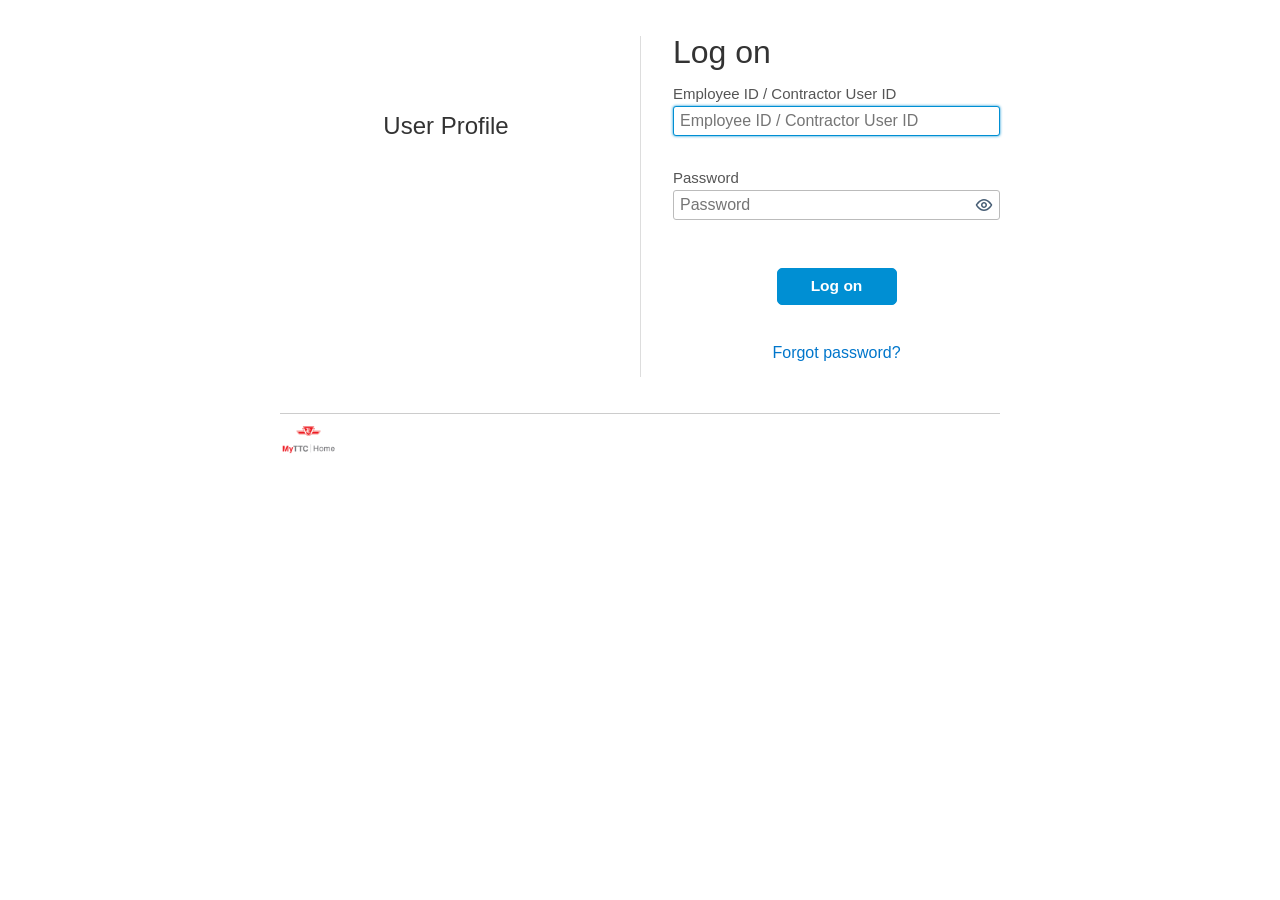
==== index.html @ d9008200 "aa" ====
﻿
<!DOCTYPE html><html dir='ltr' lang='en'><head><meta charset='utf-8'><meta content='IE=edge' http-equiv='X-UA-Compatible'><meta content='width=device-width, initial-scale=1.0' name='viewport'><meta content='universalui' name='uitype'><meta content='noindex, nofollow' name='robots'><meta content='noindex, nofollow' name='AdsBot-Google'><title>User Profile: Log on</title><link rel="stylesheet" media="all" href="../../universalui/assets/ids-fc2dae44d4617819d75f2a433ae989e8865cce116f675b906a274d168416832f.css"><link rel="stylesheet" media="all" href="../../ui/public/cached/Custom_CSS_UserProfile/v/1/RESOURCE_STYLESHEET"><meta name="csrf-param" content="authenticity_token"><meta name="csrf-token" content="bfvE3+xgl61llHo2yr21s0RnyiOtagvSICUBzJhQ1wO3RX/9CwMv1zYA0Zf5GpxIPmMFnfOiZw6C6H1ADD9OeA=="><!-- third party cookies check --><!-- same origin protection check --></head><body data-brandingtype='custom_css' data-page='ids-login/logon' data-pagetype='Login' data-spid='624d867787bde6408e4c9180' data-spname='sp.accounts.sap.com' style='display:none'><main class='ids-main'><div class='ids-main__content'><div aria-labelledby='ids-heading-1' class='ids-container' role='dialog'><form id="logOnForm" autocomplete="off" role="form" class="ids-form ids-form--login" action="/saml2/idp/sso" accept-charset="UTF-8" method="post"><input name="utf8" type="hidden" value="&#x2713;"><input type="hidden" name="authenticity_token" value="k6yPcmlraX1BjN3x4e3ewoQAUojN4v1LK55z13cl7bVJEjRQjgjRBxIYdlDSSvc5/gSdNpMqkZeJUw9b40p0zg=="><div class='ids-login-container'><div class='ids-login-sp'><div class='ids-login-sp__sp-name'><h1 class='ids-heading-2' id='test-service-provider-name'>User Profile</h1></div></div><div class='ids-login-login ids-login-login--border'><div class='ids-login-widget'><h1 class='ids-heading-1 ids-heading-1--login' id='ids-heading-1'>Log on</h1><div class='js-global-flashes-area' id='globalMessages'></div><fieldset class='ids-fieldset fn-fieldset ids-fieldset--login'><input type="hidden" id="hidden-xsrfProtection-field" name="xsrfProtection" value="di7vv73vv70q77+9bCUZJO+/vUVjdu+/vSTvv73vv73vv702dmIeOO+/ve+/ve+/vRZ+B++/ve+/vToxNjkxMDE2Nzc5MjM0"><input type="hidden" name="method" value="GET"><input type="hidden" name="idpSSOEndpoint" value="https://aptqwygnl.accounts.ondemand.com/saml2/idp/sso"><input type="hidden" name="sp" value="sp.accounts.sap.com"><input type="hidden" name="RelayState" value="https://aptqwygnl.accounts.ondemand.com/ui/protected/profilemanagement"><input id='targetUrl' name='targetUrl' type='hidden' value=''><input id='sourceUrl' name='sourceUrl' type='hidden' value=''><input id='org' name='org' type='hidden' value=''><input id='spId' name='spId' type='hidden' value='624d867787bde6408e4c9180'><input id='spName' name='spName' type='hidden' value='sp.accounts.sap.com'><input id='mobileSSOToken' name='mobileSSOToken' type='hidden' value=''><input id='tfaToken' name='tfaToken' type='hidden' value=''><input id='css' name='css' type='hidden' value='Custom_CSS_UserProfile'><input id='passwordlessAuthnSelected' name='passwordlessAuthnSelected' type='hidden' value=''><div class='fd-form-item ids-input-group ids-input-group--text ids-input-group--login ids-input-group--user' id='j_username-group'>  <div class='ids-label-container'>    <span class='ids-label-wrap'>      <label class='fn-label ids-label' for='j_username' id='j_username-label'>        Employee ID / Contractor User ID      </label>    </span>  </div>  <div class='ids-control-container fd-form-input-message-group fd-popover fd-popover--input-message-group'>    <div class='fd-popover__control'>      <div class='fd-input-group'>        <div class='fn-input'>          <input autocomplete='off' class='fn-input__text-field ids-input ids-input--text ids-input--clear js-has-input-clear js-login-toggle-active-input-user' id='j_username' name='j_username' placeholder='Employee ID / Contractor User ID' type='text' value=''>          <div class='fn-input__border'></div>        </div>      </div>    </div>    <a class='ids-input-clear js-input-clear' href='#' tabindex='-1'></a>  </div></div><div class='fd-form-item ids-input-group ids-input-group--text ids-input-group--reveal ids-input-group--login ids-input-group--password' id='j_password-group'>  <div class='ids-label-container'>    <span class='ids-label-wrap'>      <label class='fn-label ids-label' for='j_password' id='j_password-label'>        Password      </label>    </span>  </div>  <div class='ids-control-container fd-form-input-message-group fd-popover fd-popover--input-message-group ids-control-container--reveal is-hide'>    <div class='fd-popover__control'>      <div class='fd-input-group'>        <div class='fn-input js-input-reveal-hide'>          <input aria-label='Password' autocomplete='off' class='fn-input__text-field ids-input ids-input--text ids-input--reveal js-login-toggle-active-input-password' id='j_password' maxlength='255' name='j_password' placeholder='Password' spellcheck='false' type='password'>          <div class='fn-input__border'></div>        </div>      </div>    </div>    <a class='ids-input-reveal js-input-reveal' data-tooltip-hide='Hide Field' data-tooltip-show='Show Field' href='' tabindex='-1' title='Show Field'></a>    <a class='ids-input-clear js-input-clear' href='#' tabindex='-1'></a>  </div></div></fieldset><div class='fd-form-item fd-margin-bottom--none ids-input-group ids-input-group--checkbox ids-utils-centered' id='rememberme-group' style='display:none;'>  <div class='ids-control-container fd-form-input-message-group fd-popover fd-popover--input-message-group'>    <ul class='fd-popover__control ids-input-group__items' role='group'>      <li class='ids-input-group__item'>        <label class='fn-checkbox fd-margin-bottom--none ids-checkbox-container--option'>          <input class='fn-checkbox__input' id='rememberme' name='rememberme' type='checkbox'>          <span class='fn-checkbox__checkmark'></span>          <span class='fn-checkbox__label ids-label-container--option'>            <span class='ids-label-wrap'>              <span class='ids-label' for='rememberme' id='rememberme-label'>                Remember me              </span>            </span>          </span>        </label>      </li>    </ul>  </div></div><div class='ids-button-group ids-button-group--centered ids-button-group--login'><button class='ids-button fn-button ids-button--primary fn-button--emphasized ids-button--login js-button-login' form='logOnForm' id='logOnFormSubmit' role='button' type='submit'><div class='fn-button__text'>Log on</div></button></div><ul class='ids-login-section'><li class='ids-login__forgotpassword'><a alt='Forgot password?' href='/ui/createForgottenPasswordMail?spId=624d867787bde6408e4c9180' id='forgotPasswordLink' title='Forgot password?'>Forgot password?</a></li></ul></div></div></div></form></div></div></main><footer class='ids-footer'><div class='ids-footer__inner'><ul class='ids-footer__links'></ul><div class='ids-footer__logo-container'><div class='ids-footer__logo'><img style="height:38px; width:auto" src="../../ui/public/cached/tenant/v/2/tenant_logo"></div></div></div></footer><script src="../../universalui/assets/application-7d4853c26492fba7f72bbe4378978d93aef4eab7b2fd2a817db4ea2814c211f9.js"></script><script nonce='fuRHEVbvBH+H0nJsEJ6dx7qmRhaPh5oNDcHO6hdnKD4='>$(document).ready(function() {    localStorage.removeItem('loginRequestParams');    var buttons = "#forgotPasswordLink, #forgotPasswordLinkMobile, #registerLink, #registerLinkMobile";    var addParamToButtons = function(paramName, paramValue) {        $(buttons).each( function() {            var link = $(this);            var url = link.attr("href");            var paramString;            if (url && url.indexOf('?') >= 0) {                paramString = "&";            } else {                paramString = "?";            }            paramString += paramName + "=" + encodeURIComponent(paramValue);            link.attr("href", url + paramString);        });    };    if ($.ids) {            var targetUrl = $("#targetUrl").attr("value");            if ($.ids.overlay.getDestinationURI()) {                targetUrl = $.ids.overlay.getDestinationURI();            }            $("#targetUrl").attr("value", $.ids.overlay.getDestinationURI());        targetUrl = decodeURIComponent(targetUrl);        addParamToButtons("targetUrl", targetUrl);        var sourceUrl = $.ids.overlay.getParentURI();        $("#sourceUrl").attr("value", sourceUrl);        addParamToButtons("sourceUrl", sourceUrl);    } else {    }    var changeLink = $("#changeUserNameLink");    changeLink.click(function() {        $("#j_username").attr("disabled", "disabled");        $("#j_password").attr("disabled", "disabled");        $("#logOnForm").submit();    });    var loginRequestParams = {};    $('#logOnForm input[type="hidden"][value!=""]').each(function(index,input) {        loginRequestParams[input.name] = input.value;    });        var ssoType = "saml2";        loginRequestParams["ssoType"] = ssoType;    localStorage.setItem('loginRequestParams', JSON.stringify(loginRequestParams));});</script><script nonce='fuRHEVbvBH+H0nJsEJ6dx7qmRhaPh5oNDcHO6hdnKD4='>$.ids.overlay.isClickjackingProtectEnabled = true;</script><script nonce='fuRHEVbvBH+H0nJsEJ6dx7qmRhaPh5oNDcHO6hdnKD4='>$(document).ready(function() {  if (document.getElementById("secondFactorForm") || document.getElementById("verifyPhoneForm")) {    var isVerifyPhoneView = document.getElementById("smsCode");    if (isVerifyPhoneView) {      $("#smsCode").focus();    }    else {      $("#j_otpcode").focus();    }  } else {      var element = $('form :input:visible:not([readonly]):not([disabled]):not(.fn-button--layout):first');      if (element && element.attr("id") !== "newPasswordInput") {        element.focus();      }  }})</script></body></html>
---- universalui/assets/ids-fc2dae44d4617819d75f2a433ae989e8865cce116f675b906a274d168416832f.css ----
html,body,div,span,applet,object,iframe,h1,h2,h3,h4,h5,h6,p,blockquote,pre,a,abbr,acronym,address,big,cite,code,del,dfn,em,img,ins,kbd,q,s,samp,small,strike,strong,sub,sup,tt,var,b,u,i,center,dl,dt,dd,ol,ul,li,fieldset,form,label,legend,table,caption,tbody,tfoot,thead,tr,th,td,article,aside,canvas,details,embed,figure,figcaption,footer,header,hgroup,menu,nav,output,ruby,section,summary,time,mark,audio,video{margin:0;padding:0;border:none;font:inherit;vertical-align:baseline}ol,ul{list-style:none}table{border-collapse:collapse;border-spacing:0}caption,th,td{text-align:left;font-weight:normal;vertical-align:middle}q,blockquote{quotes:none}q:before,q:after,blockquote:before,blockquote:after{content:"";content:none}a{text-decoration:none}a img{border:none}article,aside,details,figcaption,figure,footer,header,hgroup,menu,nav,section,summary{display:block}button{margin:0}@-webkit-keyframes spinner-animation{0%{-webkit-transform:rotate(0deg)}100%{-webkit-transform:rotate(360deg)}}@-moz-keyframes spinner-animation{0%{-moz-transform:rotate(0deg)}100%{-moz-transform:rotate(360deg)}}@-ms-keyframes spinner-animation{0%{-ms-transform:rotate(0deg)}100%{-ms-transform:rotate(360deg)}}@-o-keyframes spinner-animation{0%{-o-transform:rotate(0deg)}100%{-o-transform:rotate(100deg)}}@keyframes spinner-animation{0%{transform:rotate(0deg)}100%{transform:rotate(360deg)}}html{background-color:#fff;font-family:"Helvetica Neue", Arial, sans-serif;-webkit-font-smoothing:antialiased;color:#333;font-size:100%;line-height:1.5;-webkit-text-size-adjust:100%;-moz-text-size-adjust:100%;-ms-text-size-adjust:100%}a{text-decoration:none;color:#0076cb;cursor:pointer}a:hover{text-decoration:underline}a:active{color:#003283}a:visited{color:#0076cb}a:focus{color:#0076cb}strong{font-weight:bold}em{font-style:italic}p{max-width:720px;max-width:45rem;margin-bottom:16px;margin-bottom:1rem}textarea,input[type="text"],input[type="password"],input[type="email"],input[type="tel"]{-moz-border-radius:3px;-webkit-border-radius:3px;border-radius:3px;-moz-box-sizing:border-box;-webkit-box-sizing:border-box;box-sizing:border-box;font-size:16px;font-size:1rem;padding:5px 6px;padding:0.3125rem 0.375rem;min-width:182px;min-width:11.375rem;-webkit-appearance:none;font-family:"Helvetica Neue", Arial, sans-serif;margin:0;outline:none;border:1px solid #bbb;color:#333}textarea:focus,input[type="text"]:focus,input[type="password"]:focus,input[type="email"]:focus,input[type="tel"]:focus{-moz-transition:box-shadow 0.3s ease-out;-o-transition:box-shadow 0.3s ease-out;-webkit-transition:box-shadow 0.3s ease-out;transition:box-shadow 0.3s ease-out;-moz-box-shadow:0px 0px 3px #008fd3;-webkit-box-shadow:0px 0px 3px #008fd3;box-shadow:0px 0px 3px #008fd3;border:1px solid #008fd3;background-color:#fff}textarea.disabled,textarea[disabled],textarea[disabled="disabled"] textarea.readonly,textarea[readonly],textarea[readonly="readonly"],textarea.readonly:focus,textarea[readonly]:focus,textarea[readonly="readonly"]:focus,textarea.readonly:active,textarea[readonly]:active,textarea[readonly="readonly"]:active,input[type="text"].disabled,input[type="text"][disabled],input[type="text"][disabled="disabled"] textarea.readonly,input[type="text"][readonly],input[type="text"][readonly="readonly"],input[type="text"].readonly:focus,input[type="text"][readonly]:focus,input[type="text"][readonly="readonly"]:focus,input[type="text"].readonly:active,input[type="text"][readonly]:active,input[type="text"][readonly="readonly"]:active,input[type="password"].disabled,input[type="password"][disabled],input[type="password"][disabled="disabled"] textarea.readonly,input[type="password"][readonly],input[type="password"][readonly="readonly"],input[type="password"].readonly:focus,input[type="password"][readonly]:focus,input[type="password"][readonly="readonly"]:focus,input[type="password"].readonly:active,input[type="password"][readonly]:active,input[type="password"][readonly="readonly"]:active,input[type="email"].disabled,input[type="email"][disabled],input[type="email"][disabled="disabled"] textarea.readonly,input[type="email"][readonly],input[type="email"][readonly="readonly"],input[type="email"].readonly:focus,input[type="email"][readonly]:focus,input[type="email"][readonly="readonly"]:focus,input[type="email"].readonly:active,input[type="email"][readonly]:active,input[type="email"][readonly="readonly"]:active,input[type="tel"].disabled,input[type="tel"][disabled],input[type="tel"][disabled="disabled"] textarea.readonly,input[type="tel"][readonly],input[type="tel"][readonly="readonly"],input[type="tel"].readonly:focus,input[type="tel"][readonly]:focus,input[type="tel"][readonly="readonly"]:focus,input[type="tel"].readonly:active,input[type="tel"][readonly]:active,input[type="tel"][readonly="readonly"]:active,textarea[disabled="disabled"] input[type="text"].readonly,input[type="text"][disabled="disabled"] input[type="text"].readonly,input[type="password"][disabled="disabled"] input[type="text"].readonly,input[type="email"][disabled="disabled"] input[type="text"].readonly,input[type="tel"][disabled="disabled"] input[type="text"].readonly,textarea[disabled="disabled"] input[type="password"].readonly,input[type="text"][disabled="disabled"] input[type="password"].readonly,input[type="password"][disabled="disabled"] input[type="password"].readonly,input[type="email"][disabled="disabled"] input[type="password"].readonly,input[type="tel"][disabled="disabled"] input[type="password"].readonly,textarea[disabled="disabled"] input[type="email"].readonly,input[type="text"][disabled="disabled"] input[type="email"].readonly,input[type="password"][disabled="disabled"] input[type="email"].readonly,input[type="email"][disabled="disabled"] input[type="email"].readonly,input[type="tel"][disabled="disabled"] input[type="email"].readonly,textarea[disabled="disabled"] input[type="tel"].readonly,input[type="text"][disabled="disabled"] input[type="tel"].readonly,input[type="password"][disabled="disabled"] input[type="tel"].readonly,input[type="email"][disabled="disabled"] input[type="tel"].readonly,input[type="tel"][disabled="disabled"] input[type="tel"].readonly{box-shadow:none;outline:0 none;border:1px solid #d3d4d5;color:#777;-webkit-text-fill-color:#888;-webkit-opacity:1;background-color:#f8f8f8;background-image:url("data:image/svg+xml;charset=utf-8,%3C%3Fxml%20version%3D%221.0%22%20encoding%3D%22utf-8%22%3F%3E%0D%0A%3C%21--%20Generator%3A%20Adobe%20Illustrator%2016.0.0%2C%20SVG%20Export%20Plug-In%20.%20SVG%20Version%3A%206.00%20Build%200%29%20%20--%3E%0D%0A%3C%21DOCTYPE%20svg%20PUBLIC%20%22-%2F%2FW3C%2F%2FDTD%20SVG%201.1%2F%2FEN%22%20%22http%3A%2F%2Fwww.w3.org%2FGraphics%2FSVG%2F1.1%2FDTD%2Fsvg11.dtd%22%3E%0D%0A%3Csvg%20version%3D%221.1%22%20id%3D%22Layer_1%22%20xmlns%3D%22http%3A%2F%2Fwww.w3.org%2F2000%2Fsvg%22%20xmlns%3Axlink%3D%22http%3A%2F%2Fwww.w3.org%2F1999%2Fxlink%22%20x%3D%220px%22%20y%3D%220px%22%0D%0A%09%20width%3D%2232px%22%20height%3D%2232px%22%20viewBox%3D%220%200%2032%2032%22%20enable-background%3D%22new%200%200%2032%2032%22%20xml%3Aspace%3D%22preserve%22%3E%0D%0A%3Cpath%20fill%3D%22%23999999%22%20d%3D%22M22%2C14v-2c0-3.313-2.686-6-6-6c-3.313%2C0-6%2C2.687-6%2C6v2H8v12h16V14H22z%20M20%2C14h-8v-2c0-2.209%2C1.791-4%2C4-4%0D%0A%09s4%2C1.791%2C4%2C4V14z%22%2F%3E%0D%0A%3Cpath%20fill%3D%22none%22%20d%3D%22M0%2C0h32v32H0V0z%22%2F%3E%0D%0A%3C%2Fsvg%3E%0D%0A");background-repeat:no-repeat;background-size:1em;background-position:right center;padding-right:1.25em}textarea.is-valid,input[type="text"].is-valid,input[type="password"].is-valid,input[type="email"].is-valid,input[type="tel"].is-valid{-moz-transition:background-position 0.3s ease-out;-o-transition:background-position 0.3s ease-out;-webkit-transition:background-position 0.3s ease-out;transition:background-position 0.3s ease-out;padding-right:44px;padding-right:2.75rem;background-image:url("data:image/svg+xml;charset=utf-8,%3Csvg%20xmlns%3D%22http%3A%2F%2Fwww.w3.org%2F2000%2Fsvg%22%20width%3D%2216%22%20height%3D%2216%22%20viewBox%3D%220%200%2016%2016%22%3E%3Cpath%20fill%3D%22%23247230%22%20d%3D%22M1.5%2010.97l5%204.53%209-9.5-2-2-7%207.5-3-3z%22%2F%3E%3Cpath%20fill%3D%22none%22%20d%3D%22M0%200h16v16H0z%22%2F%3E%3C%2Fsvg%3E");background-repeat:no-repeat;background-size:18px;background-position:right 24px bottom 8px;border:1px solid #93c939;background-color:#eaf5d9}textarea.is-valid:focus,input[type="text"].is-valid:focus,input[type="password"].is-valid:focus,input[type="email"].is-valid:focus,input[type="tel"].is-valid:focus{-moz-box-shadow:0px 0px 3px #4fb81c;-webkit-box-shadow:0px 0px 3px #4fb81c;box-shadow:0px 0px 3px #4fb81c;border:1px solid #4fb81c}textarea.ids-input--stretch,input[type="text"].ids-input--stretch,input[type="password"].ids-input--stretch,input[type="email"].ids-input--stretch,input[type="tel"].ids-input--stretch{min-width:0;width:100%}select{-moz-border-radius:3px;-webkit-border-radius:3px;border-radius:3px;font-size:16px;font-size:1rem;height:32px;height:2rem;min-width:182px;min-width:11.375rem;color:#333;border:1px solid #bbb;font-family:"Helvetica Neue", Arial, sans-serif;margin:0;-webkit-appearance:menulist;outline:none}select:focus{-moz-box-shadow:0px 0px 3px #008fd3;-webkit-box-shadow:0px 0px 3px #008fd3;box-shadow:0px 0px 3px #008fd3;border:1px solid #008fd3}select.disabled,select[disabled],select[disabled="disabled"]{border:1px solid #ccc;color:#888}option{font-family:"Helvetica Neue", Arial, sans-serif}input[type="password"][readonly].ids-input--reveal,input[type="text"][readonly].ids-input--reveal{background-image:none;padding-right:28px}.ids-main{background-color:#fff}.ids-container{*zoom:1;max-width:720px;margin:0 auto}.ids-container:after{content:"";display:table;clear:both}@media only screen and (max-width: 804px){.ids-container{margin:0 42px;margin:0rem 2.625rem}}@media only screen and (max-width: 719px){.ids-container{margin:0 20px;margin:0rem 1.25rem}}.ids-banner{min-height:120px;min-height:7.5rem}.ids-main__content{padding-top:36px;padding-top:2.25rem;padding-bottom:36px;padding-bottom:2.25rem;min-height:0;min-height:0rem}.ids-main__content--dropdown{padding-top:24px;padding-top:1.5rem;padding-bottom:0;min-height:0}.ids-section{margin-bottom:24px;margin-bottom:1.5rem}.ids-section .ids-section{margin-bottom:16px;margin-bottom:1rem}.ids-section .ids-section:last-child{margin-bottom:0}.ids-grid-2-columns{*zoom:1;width:auto}.ids-grid-2-columns:after{content:"";display:table;clear:both}.ids-grid-2-columns .ids-column{-moz-box-sizing:border-box;-webkit-box-sizing:border-box;box-sizing:border-box;float:left;width:50%;padding-right:24px}@media only screen and (max-width: 484px){.ids-grid-2-columns .ids-column{width:100%;padding-right:0}}.ids-grid-2-columns .ids-column:last-child{padding-right:0}.ids-grid-3-columns{*zoom:1;width:auto}.ids-grid-3-columns:after{content:"";display:table;clear:both}.ids-grid-3-columns .ids-column{-moz-box-sizing:border-box;-webkit-box-sizing:border-box;box-sizing:border-box;float:left;width:33.33333%;padding-right:24px}@media only screen and (max-width: 684px){.ids-grid-3-columns .ids-column{width:100%;padding-right:0}}.ids-grid-3-columns .ids-column:last-child{padding-right:0}.ids-grid-4-columns{*zoom:1;width:auto}.ids-grid-4-columns:after{content:"";display:table;clear:both}.ids-grid-4-columns .ids-column{-moz-box-sizing:border-box;-webkit-box-sizing:border-box;box-sizing:border-box;float:left;width:25%;padding-right:24px}@media only screen and (max-width: 884px){.ids-grid-4-columns .ids-column{width:100%;padding-right:0}}.ids-grid-4-columns .ids-column:last-child{padding-right:0}.ids-grid-5-columns{*zoom:1;width:auto}.ids-grid-5-columns:after{content:"";display:table;clear:both}.ids-grid-5-columns .ids-column{-moz-box-sizing:border-box;-webkit-box-sizing:border-box;box-sizing:border-box;float:left;width:20%;padding-right:24px}@media only screen and (max-width: 1084px){.ids-grid-5-columns .ids-column{width:100%;padding-right:0}}.ids-grid-5-columns .ids-column:last-child{padding-right:0}.ids-grid-auto{*zoom:1}.ids-grid-auto:after{content:"";display:table;clear:both}.ids-grid-auto .ids-column:nth-last-child(n+2):nth-last-child(-n+2):first-child,.ids-grid-auto .ids-column:nth-last-child(n+2):nth-last-child(-n+2):first-child ~ .ids-column{-moz-box-sizing:border-box;-webkit-box-sizing:border-box;box-sizing:border-box;float:left;width:50%;padding-right:24px}@media only screen and (max-width: 484px){.ids-grid-auto .ids-column:nth-last-child(n+2):nth-last-child(-n+2):first-child,.ids-grid-auto .ids-column:nth-last-child(n+2):nth-last-child(-n+2):first-child ~ .ids-column{width:100%;padding-right:0}}.ids-grid-auto .ids-column:nth-last-child(n+2):nth-last-child(-n+2):first-child:last-child,.ids-grid-auto .ids-column:nth-last-child(n+2):nth-last-child(-n+2):first-child ~ .ids-column:last-child{padding-right:0}.ids-grid-auto .ids-column:nth-last-child(n+3):nth-last-child(-n+3):first-child,.ids-grid-auto .ids-column:nth-last-child(n+3):nth-last-child(-n+3):first-child ~ .ids-column{-moz-box-sizing:border-box;-webkit-box-sizing:border-box;box-sizing:border-box;float:left;width:33.33333%;padding-right:24px}@media only screen and (max-width: 684px){.ids-grid-auto .ids-column:nth-last-child(n+3):nth-last-child(-n+3):first-child,.ids-grid-auto .ids-column:nth-last-child(n+3):nth-last-child(-n+3):first-child ~ .ids-column{width:100%;padding-right:0}}.ids-grid-auto .ids-column:nth-last-child(n+3):nth-last-child(-n+3):first-child:last-child,.ids-grid-auto .ids-column:nth-last-child(n+3):nth-last-child(-n+3):first-child ~ .ids-column:last-child{padding-right:0}.ids-grid-auto .ids-column:nth-last-child(n+4):nth-last-child(-n+4):first-child,.ids-grid-auto .ids-column:nth-last-child(n+4):nth-last-child(-n+4):first-child ~ .ids-column{-moz-box-sizing:border-box;-webkit-box-sizing:border-box;box-sizing:border-box;float:left;width:25%;padding-right:24px}@media only screen and (max-width: 884px){.ids-grid-auto .ids-column:nth-last-child(n+4):nth-last-child(-n+4):first-child,.ids-grid-auto .ids-column:nth-last-child(n+4):nth-last-child(-n+4):first-child ~ .ids-column{width:100%;padding-right:0}}.ids-grid-auto .ids-column:nth-last-child(n+4):nth-last-child(-n+4):first-child:last-child,.ids-grid-auto .ids-column:nth-last-child(n+4):nth-last-child(-n+4):first-child ~ .ids-column:last-child{padding-right:0}.ids-grid-auto .ids-column:nth-last-child(n+5):nth-last-child(-n+5):first-child,.ids-grid-auto .ids-column:nth-last-child(n+5):nth-last-child(-n+5):first-child ~ .ids-column{-moz-box-sizing:border-box;-webkit-box-sizing:border-box;box-sizing:border-box;float:left;width:20%;padding-right:24px}@media only screen and (max-width: 1084px){.ids-grid-auto .ids-column:nth-last-child(n+5):nth-last-child(-n+5):first-child,.ids-grid-auto .ids-column:nth-last-child(n+5):nth-last-child(-n+5):first-child ~ .ids-column{width:100%;padding-right:0}}.ids-grid-auto .ids-column:nth-last-child(n+5):nth-last-child(-n+5):first-child:last-child,.ids-grid-auto .ids-column:nth-last-child(n+5):nth-last-child(-n+5):first-child ~ .ids-column:last-child{padding-right:0}.ids-grid-auto .ids-column:nth-last-child(n+6):nth-last-child(-n+6):first-child,.ids-grid-auto .ids-column:nth-last-child(n+6):nth-last-child(-n+6):first-child ~ .ids-column{-moz-box-sizing:border-box;-webkit-box-sizing:border-box;box-sizing:border-box;float:left;width:16.66667%;padding-right:24px}@media only screen and (max-width: 1284px){.ids-grid-auto .ids-column:nth-last-child(n+6):nth-last-child(-n+6):first-child,.ids-grid-auto .ids-column:nth-last-child(n+6):nth-last-child(-n+6):first-child ~ .ids-column{width:100%;padding-right:0}}.ids-grid-auto .ids-column:nth-last-child(n+6):nth-last-child(-n+6):first-child:last-child,.ids-grid-auto .ids-column:nth-last-child(n+6):nth-last-child(-n+6):first-child ~ .ids-column:last-child{padding-right:0}.ids-dropdown .ids-main__content{padding-top:0;padding-bottom:0;min-height:0}.ids-heading-hero{font-size:44px;font-size:2.75rem}.ids-heading-1{font-size:38px;font-size:2.375rem;margin-bottom:12px;margin-bottom:0.75rem}.ids-heading-2{font-size:24px;font-size:1.5rem}.ids-heading-3{font-size:18px;font-size:1.125rem}.ids-heading-4{font-weight:bold}.ids-heading-form{font-size:28px;font-size:1.75rem;font-weight:bold}.ids-heading-fieldset{font-size:21px;font-size:1.3125rem;margin-bottom:12px;margin-bottom:0.75rem}.ids-colophon{font-size:12px;font-size:0.75rem}.ids-centered{text-align:center}.ids-fieldset{padding-bottom:18px;padding-bottom:1.125rem}.ids-input-group{padding-bottom:8px;padding-bottom:0.5rem;position:relative;line-height:1}.ids-input-group.is-help-active .ids-help-container{display:block;opacity:1;width:100%;z-index:99999}.ids-input-group--text,.ids-input-group--select,.ids-input-group--textarea,.ids-input-group--doc,.ids-input-group--aligned{padding-bottom:18px;padding-bottom:1.125rem}.ids-input-group--radio,.ids-input-group--checkbox{padding-bottom:18px;padding-bottom:1.125rem}.ids-input-group--radio .ids-label-container,.ids-input-group--checkbox .ids-label-container{padding-bottom:8px;padding-bottom:0.5rem}@media only screen and (max-width: 600px){.ids-input-group--radio .ids-label-container,.ids-input-group--checkbox .ids-label-container{padding-bottom:16px;padding-bottom:1rem}}.ids-input-group--radio .ids-input-group__item,.ids-input-group--checkbox .ids-input-group__item{padding-bottom:8px;padding-bottom:0.5rem}@media only screen and (max-width: 600px){.ids-input-group--radio .ids-input-group__item,.ids-input-group--checkbox .ids-input-group__item{padding-bottom:16px;padding-bottom:1rem}}.ids-input-group--horizontal .ids-input-group__items{*zoom:1}.ids-input-group--horizontal .ids-input-group__items:after{content:"";display:table;clear:both}.ids-input-group--horizontal .ids-input-group__item{margin-right:1.5em;float:left}.ids-input-group--horizontal .ids-input-group__item:last-child{margin-right:0}.ids-label-container{margin-bottom:4px;margin-bottom:0.25rem}.ids-input-group--text .ids-label-container,.ids-input-group--select .ids-label-container{margin-top:.4em}.ids-label{font-size:15px;font-size:0.9375rem;line-height:1;color:#555}.ids-required-marker{color:#0076cb}.ids-control-container{position:relative}.ids-control-container textarea,.ids-control-container input[type="text"],.ids-control-container input[type="password"],.ids-control-container input[type="email"],.ids-control-container input[type="tel"],.ids-control-container select{-moz-box-sizing:border-box;-webkit-box-sizing:border-box;box-sizing:border-box;margin-bottom:2px;margin-bottom:0.125rem;width:100%}.ids-control-container textarea{min-height:120px;min-height:7.5rem;resize:vertical}.ids-input-option{font-size:13px;font-size:0.8125rem;line-height:1;margin-top:3px}.ids-control-container--help{padding-right:25px;padding-right:1.5625rem}.ids-help-container{position:absolute;display:none;opacity:0;text-align:right}.ids-help-block{-moz-box-shadow:0px 2px 2px rgba(0,0,0,0.15);-webkit-box-shadow:0px 2px 2px rgba(0,0,0,0.15);box-shadow:0px 2px 2px rgba(0,0,0,0.15);-moz-box-sizing:border-box;-webkit-box-sizing:border-box;box-sizing:border-box;padding:3px 8px;padding:0.1875rem 0.5rem;background:#fed977;border:1px solid #fdbd12;color:#543900;display:inline-block;position:relative}.ids-help-block:after{width:14px;height:12px;content:'';display:block;background-color:red;position:absolute;right:3px;bottom:-12px}.ids-help-icon{font-size:16px;font-size:1rem;-moz-border-radius:50%;-webkit-border-radius:50%;border-radius:50%;-moz-box-sizing:border-box;-webkit-box-sizing:border-box;box-sizing:border-box;user-select:none;-moz-user-select:none;-webkit-user-select:none;-ms-user-select:none;background-color:#fff;border:1px solid #008fd3;color:#008fd3;display:inline-block;position:absolute;text-align:center;line-height:1.3;right:0;top:0;width:21px;width:1.3125rem;height:21px;height:1.3125rem;margin-left:4px;margin-left:0.25rem;margin-top:4px;margin-top:0.25rem}.ids-help-icon,.ids-help-icon:hover,.ids-help-icon:active{color:#008fd3;text-decoration:none}.ids-tooltip{-moz-border-radius:2px;-webkit-border-radius:2px;border-radius:2px;-moz-box-shadow:0px 2px 2px rgba(0,0,0,0.15);-webkit-box-shadow:0px 2px 2px rgba(0,0,0,0.15);box-shadow:0px 2px 2px rgba(0,0,0,0.15);-moz-box-sizing:border-box;-webkit-box-sizing:border-box;box-sizing:border-box;color:#543900;font-size:13px;font-size:0.8125rem;padding:3px 8px;padding:0.1875rem 0.5rem;background:#fed977;border:1px solid #fdbd12;color:#543900;display:none;position:absolute;min-width:250px;max-width:500px}.ids-tooltip.fade{display:block;-moz-transition:opacity 0.3s ease-out;-o-transition:opacity 0.3s ease-out;-webkit-transition:opacity 0.3s ease-out;transition:opacity 0.3s ease-out}.ids-tooltip.in{display:block;opacity:1}.ids-tooltip-content{margin-bottom:0}.ids-tooltip-pointer{width:12px;height:12px;background-image:url("data:image/svg+xml;charset=utf-8,%3Csvg%20xmlns%3D%22http%3A%2F%2Fwww.w3.org%2F2000%2Fsvg%22%20width%3D%2212%22%20height%3D%227%22%20viewBox%3D%220%200%2012%207%22%3E%3Cpath%20fill%3D%22%23FED977%22%20stroke%3D%22%23FDBD12%22%20stroke-miterlimit%3D%2210%22%20d%3D%22M0%200l6%206%206-6%22%2F%3E%3C%2Fsvg%3E");background-repeat:no-repeat;position:absolute;bottom:-12px}.ids-error-block{-moz-border-radius:3px;-webkit-border-radius:3px;border-radius:3px;font-size:13px;font-size:0.8125rem;padding:4px 6px;padding:0.25rem 0.375rem;background-color:#ffe0e0;border:1px solid #ff6666;color:#d20808;margin-bottom:0;max-width:none;display:none}.has-error .ids-error-block{display:block}.has-error textarea,.has-error input[type="text"],.has-error input[type="password"],.has-error input[type="email"],.has-error input[type="tel"]{border:1px solid #ff6666}.ids-input-hint{-moz-border-radius:3px;-webkit-border-radius:3px;border-radius:3px;font-size:13px;font-size:0.8125rem;margin-bottom:16px;margin-bottom:1rem;padding:8px 12px 5px 12px;padding:0.5rem 0.75rem 0.3125rem 0.75rem;-moz-box-shadow:0px 2px 2px rgba(0,0,0,0.35);-webkit-box-shadow:0px 2px 2px rgba(0,0,0,0.35);box-shadow:0px 2px 2px rgba(0,0,0,0.35);background-color:#f6f7f8;border:1px solid #c1c2c3;color:#555;line-height:1.25;position:absolute;left:8px;top:40px;right:8px;display:none;opacity:0}.ids-input-hint:before{background-image:url("data:image/svg+xml;charset=utf-8,%3Csvg%20xmlns%3D%22http%3A%2F%2Fwww.w3.org%2F2000%2Fsvg%22%20width%3D%2212%22%20height%3D%2212%22%20viewBox%3D%220%200%2018%2012%22%3E%3Cpath%20stroke%3D%22%23aeb1b4%22%20fill%3D%22%23f6f6f8%22%20d%3D%22M0%2012L9%200l9%2012%22%2F%3E%3C%2Fsvg%3E");background-repeat:no-repeat;display:block;width:18px;height:12px;position:absolute;top:-10px;left:45%;content:''}.ids-input-hint.is-active{-moz-transition:opacity 0.5s ease-in-out;-o-transition:opacity 0.5s ease-in-out;-webkit-transition:opacity 0.5s ease-in-out;transition:opacity 0.5s ease-in-out;display:block;opacity:1}.ids-input-hint li{margin-bottom:5px;margin-bottom:0.3125rem}.ids-input-hint-check{padding-left:14px;background-repeat:no-repeat;background-size:14px;background-image:url("data:image/svg+xml;charset=utf-8,%3Csvg%20xmlns%3D%22http%3A%2F%2Fwww.w3.org%2F2000%2Fsvg%22%20width%3D%2232%22%20height%3D%2232%22%20viewBox%3D%220%200%2032%2032%22%3E%3Cpath%20fill%3D%22%23999%22%20d%3D%22M12%207c5.514%200%2010%204.486%2010%2010s-4.486%2010-10%2010S2%2022.514%202%2017%206.486%207%2012%207m0-1C5.925%206%201%2010.925%201%2017s4.925%2011%2011%2011%2011-4.925%2011-11S18.075%206%2012%206z%22%2F%3E%3C%2Fsvg%3E");background-position:0 0.4px}.ids-input-hint-check.is-ok{background-image:url("data:image/svg+xml;charset=utf-8,%3Csvg%20xmlns%3D%22http%3A%2F%2Fwww.w3.org%2F2000%2Fsvg%22%20width%3D%2232%22%20height%3D%2232%22%20viewBox%3D%220%200%2032%2032%22%3E%3Cpath%20fill%3D%22%23999%22%20d%3D%22M12%207c5.514%200%2010%204.486%2010%2010s-4.486%2010-10%2010S2%2022.514%202%2017%206.486%207%2012%207m0-1C5.925%206%201%2010.925%201%2017s4.925%2011%2011%2011%2011-4.925%2011-11S18.075%206%2012%206z%22%2F%3E%3Cg%3E%3Cpath%20fill%3D%22%232A7A44%22%20stroke%3D%22%232A7B44%22%20stroke-width%3D%222%22%20d%3D%22M4.5%2016.5l2-2%205%205%2013-13%202%202-15%2015-7-7z%22%2F%3E%3Cpath%20d%3D%22M0%200h32v32H0V0z%22%20fill%3D%22none%22%2F%3E%3C%2Fg%3E%3C%2Fsvg%3E");color:#247230;font-weight:bold}.ids-input-hint__close{background-image:url("data:image/svg+xml;charset=utf-8,%3Csvg%20xmlns%3D%22http%3A%2F%2Fwww.w3.org%2F2000%2Fsvg%22%20width%3D%2215%22%20height%3D%2215%22%20viewBox%3D%220%200%2015%2015%22%3E%3Cpath%20d%3D%22M12.95%203.257L11.742%202.05%207.5%206.292%203.257%202.05%202.05%203.257%206.292%207.5%202.05%2011.742l1.207%201.208L7.5%208.707l4.242%204.243%201.208-1.208L8.707%207.5z%22%2F%3E%3C%2Fsvg%3E");width:20px;height:20px;background-size:18px;position:absolute;top:2px;right:2px;opacity:.5;display:none;background-position:center}.ids-touch .ids-input-hint__close{display:block}.ids-form__required-index{font-size:14px;font-size:0.875rem;text-align:right}.ids-doc-container{-moz-border-radius:3px;-webkit-border-radius:3px;border-radius:3px;-moz-box-shadow:0px 0px 4px #ccc inset;-webkit-box-shadow:0px 0px 4px #ccc inset;box-shadow:0px 0px 4px #ccc inset;font-size:14px;font-size:0.875rem;padding:4px 8px;padding:0.25rem 0.5rem;min-height:280px;min-height:17.5rem;max-height:460px;max-height:28.75rem;background-color:#f7f8f9;border:1px solid #bbb;overflow-y:auto}.ids-doc-version{font-size:12px;font-size:0.75rem;margin-bottom:18px;margin-bottom:1.125rem;color:#777}.ids-form{max-width:720px;max-width:45rem}.ids-form .ids-input-area{padding-left:0;padding-right:0}.ids-form--horizontal{max-width:720px;max-width:45rem}.ids-form--horizontal .ids-input-area{padding-left:0;padding-right:0}.ids-form--horizontal .ids-input-group--text,.ids-form--horizontal .ids-input-group--select,.ids-form--horizontal .ids-input-group--aligned{*zoom:1}.ids-form--horizontal .ids-input-group--text:after,.ids-form--horizontal .ids-input-group--select:after,.ids-form--horizontal .ids-input-group--aligned:after{content:"";display:table;clear:both}.ids-form--horizontal .ids-input-group--text .ids-label-container,.ids-form--horizontal .ids-input-group--select .ids-label-container,.ids-form--horizontal .ids-input-group--aligned .ids-label-container{-moz-box-sizing:border-box;-webkit-box-sizing:border-box;box-sizing:border-box;float:left;text-align:right;width:40%;min-width:210px;min-width:13.125rem;padding-right:32px;padding-right:2rem}@media screen and (max-width: 566px){.ids-form--horizontal .ids-input-group--text .ids-label-container,.ids-form--horizontal .ids-input-group--select .ids-label-container,.ids-form--horizontal .ids-input-group--aligned .ids-label-container{float:none;text-align:left;width:auto;padding-right:0}}.ids-form--horizontal .ids-input-group--text .ids-label-container.ids-label-container--left,.ids-form--horizontal .ids-input-group--select .ids-label-container.ids-label-container--left,.ids-form--horizontal .ids-input-group--aligned .ids-label-container.ids-label-container--left{text-align:left}.ids-form--horizontal .ids-input-group--text .ids-label-container.ids-label-container--fullwidth,.ids-form--horizontal .ids-input-group--select .ids-label-container.ids-label-container--fullwidth,.ids-form--horizontal .ids-input-group--aligned .ids-label-container.ids-label-container--fullwidth{width:100%}.ids-form--horizontal .ids-input-group--text .ids-control-container,.ids-form--horizontal .ids-input-group--select .ids-control-container,.ids-form--horizontal .ids-input-group--aligned .ids-control-container{-moz-box-sizing:border-box;-webkit-box-sizing:border-box;box-sizing:border-box;float:left;width:60%;min-width:240px;min-width:15rem}@media screen and (max-width: 566px){.ids-form--horizontal .ids-input-group--text .ids-control-container,.ids-form--horizontal .ids-input-group--select .ids-control-container,.ids-form--horizontal .ids-input-group--aligned .ids-control-container{float:none;width:auto}}.ids-form--horizontal .ids-input-group--text .ids-control-container.ids-control-container--fullwidth,.ids-form--horizontal .ids-input-group--select .ids-control-container.ids-control-container--fullwidth,.ids-form--horizontal .ids-input-group--aligned .ids-control-container.ids-control-container--fullwidth{width:100%}@media screen and (max-width: 566px){.ids-form--horizontal .ids-input-group--text .ids-control-display-only,.ids-form--horizontal .ids-input-group--select .ids-control-display-only,.ids-form--horizontal .ids-input-group--aligned .ids-control-display-only{margin-top:6px;margin-top:0.375rem}}.ids-form--horizontal .ids-input-group--text .ids-label-wrap,.ids-form--horizontal .ids-input-group--select .ids-label-wrap,.ids-form--horizontal .ids-input-group--aligned .ids-label-wrap{position:relative}.ids-form--horizontal .ids-input-group--text .ids-required-marker,.ids-form--horizontal .ids-input-group--select .ids-required-marker,.ids-form--horizontal .ids-input-group--aligned .ids-required-marker{position:absolute;right:-10px;top:-1px}@media screen and (max-width: 566px){.ids-form--horizontal .ids-input-group--text .ids-required-marker,.ids-form--horizontal .ids-input-group--select .ids-required-marker,.ids-form--horizontal .ids-input-group--aligned .ids-required-marker{position:static}}.ids-form--horizontal .ids-input-group--text .ids-label-container--option .ids-required-marker,.ids-form--horizontal .ids-input-group--select .ids-label-container--option .ids-required-marker,.ids-form--horizontal .ids-input-group--aligned .ids-label-container--option .ids-required-marker{position:static}.ids-form--h-fullwidth{max-width:100%}.ids-form--h-fullwidth .ids-input-area{padding-left:0;padding-right:0}.ids-form--h-fullwidth .ids-input-group--text,.ids-form--h-fullwidth .ids-input-group--select,.ids-form--h-fullwidth .ids-input-group--aligned{*zoom:1}.ids-form--h-fullwidth .ids-input-group--text:after,.ids-form--h-fullwidth .ids-input-group--select:after,.ids-form--h-fullwidth .ids-input-group--aligned:after{content:"";display:table;clear:both}.ids-form--h-fullwidth .ids-input-group--text .ids-label-container,.ids-form--h-fullwidth .ids-input-group--select .ids-label-container,.ids-form--h-fullwidth .ids-input-group--aligned .ids-label-container{-moz-box-sizing:border-box;-webkit-box-sizing:border-box;box-sizing:border-box;float:left;text-align:right;width:40%;min-width:210px;min-width:13.125rem;padding-right:32px;padding-right:2rem}@media screen and (max-width: 566px){.ids-form--h-fullwidth .ids-input-group--text .ids-label-container,.ids-form--h-fullwidth .ids-input-group--select .ids-label-container,.ids-form--h-fullwidth .ids-input-group--aligned .ids-label-container{float:none;text-align:left;width:auto;padding-right:0}}.ids-form--h-fullwidth .ids-input-group--text .ids-label-container.ids-label-container--left,.ids-form--h-fullwidth .ids-input-group--select .ids-label-container.ids-label-container--left,.ids-form--h-fullwidth .ids-input-group--aligned .ids-label-container.ids-label-container--left{text-align:left}.ids-form--h-fullwidth .ids-input-group--text .ids-label-container.ids-label-container--fullwidth,.ids-form--h-fullwidth .ids-input-group--select .ids-label-container.ids-label-container--fullwidth,.ids-form--h-fullwidth .ids-input-group--aligned .ids-label-container.ids-label-container--fullwidth{width:100%}.ids-form--h-fullwidth .ids-input-group--text .ids-control-container,.ids-form--h-fullwidth .ids-input-group--select .ids-control-container,.ids-form--h-fullwidth .ids-input-group--aligned .ids-control-container{-moz-box-sizing:border-box;-webkit-box-sizing:border-box;box-sizing:border-box;float:left;width:60%;min-width:240px;min-width:15rem}@media screen and (max-width: 566px){.ids-form--h-fullwidth .ids-input-group--text .ids-control-container,.ids-form--h-fullwidth .ids-input-group--select .ids-control-container,.ids-form--h-fullwidth .ids-input-group--aligned .ids-control-container{float:none;width:auto}}.ids-form--h-fullwidth .ids-input-group--text .ids-control-container.ids-control-container--fullwidth,.ids-form--h-fullwidth .ids-input-group--select .ids-control-container.ids-control-container--fullwidth,.ids-form--h-fullwidth .ids-input-group--aligned .ids-control-container.ids-control-container--fullwidth{width:100%}@media screen and (max-width: 566px){.ids-form--h-fullwidth .ids-input-group--text .ids-control-display-only,.ids-form--h-fullwidth .ids-input-group--select .ids-control-display-only,.ids-form--h-fullwidth .ids-input-group--aligned .ids-control-display-only{margin-top:6px;margin-top:0.375rem}}.ids-form--h-fullwidth .ids-input-group--text .ids-label-wrap,.ids-form--h-fullwidth .ids-input-group--select .ids-label-wrap,.ids-form--h-fullwidth .ids-input-group--aligned .ids-label-wrap{position:relative}.ids-form--h-fullwidth .ids-input-group--text .ids-required-marker,.ids-form--h-fullwidth .ids-input-group--select .ids-required-marker,.ids-form--h-fullwidth .ids-input-group--aligned .ids-required-marker{position:absolute;right:-10px;top:-1px}@media screen and (max-width: 566px){.ids-form--h-fullwidth .ids-input-group--text .ids-required-marker,.ids-form--h-fullwidth .ids-input-group--select .ids-required-marker,.ids-form--h-fullwidth .ids-input-group--aligned .ids-required-marker{position:static}}.ids-form--h-fullwidth .ids-input-group--text .ids-label-container--option .ids-required-marker,.ids-form--h-fullwidth .ids-input-group--select .ids-label-container--option .ids-required-marker,.ids-form--h-fullwidth .ids-input-group--aligned .ids-label-container--option .ids-required-marker{position:static}input.ids-input--reveal{padding-right:28px}.ids-input-reveal{background-repeat:no-repeat;position:absolute;background-size:18px;width:18px;height:18px;top:6px;right:0.45rem;z-index:999999}.ids-control-container--reveal ::-ms-reveal{display:none}.ids-input-group--help .ids-input-reveal{right:28px}.ids-input-group--help .is-input-clear-active .ids-input-reveal{right:52px}.is-input-clear-active .ids-input-reveal{right:24px}.is-input-clear-active input.ids-input--reveal{padding-right:52px}.is-show .ids-input-reveal{background-image:url("data:image/svg+xml;charset=utf-8,%3Csvg%20xmlns%3D%22http%3A%2F%2Fwww.w3.org%2F2000%2Fsvg%22%20width%3D%2224%22%20height%3D%2224%22%20fill%3D%22none%22%20viewBox%3D%220%200%2024%2024%22%3E%0A%3Cpath%20fill%3D%22%23475E75%22%20fill-rule%3D%22evenodd%22%20d%3D%22M10.4283%209.25633C10.8401%209.62427%2010.8757%2010.2564%2010.5078%2010.6683C10.1912%2011.0226%2010%2011.4878%2010%2012C10%2013.1046%2010.8954%2014%2012%2014C12.5143%2014%2012.9812%2013.8072%2013.3361%2013.4883C13.7469%2013.1191%2014.3791%2013.1529%2014.7483%2013.5637C15.1174%2013.9745%2015.0837%2014.6067%2014.6729%2014.9759C13.9652%2015.6118%2013.0267%2016%2012%2016C9.79086%2016%208%2014.2091%208%2012C8%2010.9775%208.38496%2010.0425%209.01628%209.33585C9.38423%208.92399%2010.0164%208.88838%2010.4283%209.25633Z%22%20clip-rule%3D%22evenodd%22%2F%3E%0A%3Cpath%20fill%3D%22%23475E75%22%20fill-rule%3D%22evenodd%22%20d%3D%22M2.29289%202.29289C2.68342%201.90237%203.31658%201.90237%203.70711%202.29289L21.7071%2020.2929C22.0976%2020.6834%2022.0976%2021.3166%2021.7071%2021.7071%2021.3166%2022.0976%2020.6834%2022.0976%2020.2929%2021.7071L2.29289%203.70711C1.90237%203.31658%201.90237%202.68342%202.29289%202.29289ZM9.78696%204.22903C10.5065%204.07585%2011.2447%204%2012%204%2016.4797%204%2020.0928%206.64744%2022.8682%2011.5038%2023.0512%2011.824%2023.0431%2012.2189%2022.8472%2012.5313%2021.9503%2013.9613%2021.2272%2015.0146%2020.6901%2015.6478%2020.3328%2016.069%2019.7017%2016.1208%2019.2806%2015.7635%2018.8594%2015.4062%2018.8076%2014.7752%2019.1649%2014.354%2019.5471%2013.9034%2020.099%2013.1221%2020.8286%2011.9809%2018.3331%207.864%2015.3817%206%2012%206%2011.3794%206%2010.781%206.06223%2010.2034%206.18519%209.66324%206.3002%209.13211%205.95552%209.01711%205.41534%208.90211%204.87517%209.24678%204.34404%209.78696%204.22903Z%22%20clip-rule%3D%22evenodd%22%2F%3E%0A%3Cpath%20fill%3D%22%23475E75%22%20fill-rule%3D%22evenodd%22%20d%3D%22M6.95538%206.39467C7.28916%206.83468%207.20305%207.46196%206.76304%207.79574C5.94681%208.41492%204.75893%209.79204%203.18596%2012.0431C5.67817%2016.1432%208.62467%2018%2012%2018C13.6171%2018%2015.1023%2017.5777%2016.4761%2016.7276C16.9458%2016.437%2017.5621%2016.5821%2017.8527%2017.0517C18.1433%2017.5214%2017.9982%2018.1377%2017.5285%2018.4283C15.8383%2019.4742%2013.9886%2020%2012%2020C7.52007%2020%203.90695%2017.3526%201.13176%2012.4962C0.941655%2012.1635%200.958358%2011.7514%201.17477%2011.4352C2.92549%208.87719%204.39089%207.08488%205.5543%206.20233C5.99431%205.86855%206.62159%205.95466%206.95538%206.39467Z%22%20clip-rule%3D%22evenodd%22%2F%3E%0A%3C%2Fsvg%3E")}.is-hide .ids-input-reveal{background-image:url("data:image/svg+xml;charset=utf-8,%3Csvg%20xmlns%3D%22http%3A%2F%2Fwww.w3.org%2F2000%2Fsvg%22%20width%3D%2224%22%20height%3D%2224%22%20fill%3D%22none%22%20viewBox%3D%220%200%2024%2024%22%3E%0A%20%20%3Cpath%20fill%3D%22%23475E75%22%20fill-rule%3D%22evenodd%22%20d%3D%22M7.99994%2012C7.99994%209.79086%209.7908%208%2011.9999%208C14.2091%208%2015.9999%209.79086%2015.9999%2012C15.9999%2014.2091%2014.2091%2016%2011.9999%2016C9.7908%2016%207.99994%2014.2091%207.99994%2012ZM11.9999%2010C10.8954%2010%209.99994%2010.8954%209.99994%2012C9.99994%2013.1046%2010.8954%2014%2011.9999%2014C13.1045%2014%2013.9999%2013.1046%2013.9999%2012C13.9999%2010.8954%2013.1045%2010%2011.9999%2010Z%22%20clip-rule%3D%22evenodd%22%2F%3E%0A%20%20%3Cpath%20fill%3D%22%23475E75%22%20fill-rule%3D%22evenodd%22%20d%3D%22M4.04303%207.79288C5.86485%205.97113%208.60694%204%2011.9999%204C15.3929%204%2018.135%205.97113%2019.9569%207.79288C20.8805%208.71646%2021.6031%209.63657%2022.0948%2010.325C22.3413%2010.6701%2022.5315%2010.9592%2022.6614%2011.1645C22.7264%2011.2673%2022.7764%2011.3492%2022.811%2011.4068C22.8283%2011.4357%2022.8418%2011.4585%2022.8513%2011.4748L22.8627%2011.4943L22.8662%2011.5003L22.8673%2011.5024C22.8675%2011.5027%2022.8682%2011.5038%2021.9999%2012C22.8682%2012.4962%2022.868%2012.4965%2022.8678%2012.4968L22.8662%2012.4996L22.8627%2012.5057L22.8513%2012.5252C22.8418%2012.5415%2022.8283%2012.5643%2022.811%2012.5931C22.7764%2012.6508%2022.7264%2012.7327%2022.6614%2012.8354C22.5315%2013.0408%2022.3414%2013.3299%2022.0949%2013.675C21.6032%2014.3634%2020.8806%2015.2835%2019.957%2016.2071C18.1352%2018.0289%2015.3931%2020%2011.9999%2020C8.60676%2020%205.86467%2018.0289%204.04288%2016.2071C3.1193%2015.2835%202.39672%2014.3634%201.90498%2013.675C1.65849%2013.3299%201.46838%2013.0408%201.33847%2012.8354C1.27348%2012.7327%201.22344%2012.6508%201.18884%2012.5931C1.17154%2012.5643%201.15809%2012.5415%201.14855%2012.5252L1.13718%2012.5057L1.1337%2012.4996L1.13252%2012.4976C1.13233%2012.4972%201.13171%2012.4962%201.99994%2012C1.13173%2011.5038%201.1319%2011.5035%201.13208%2011.5032L1.13372%2011.5003L1.1372%2011.4943L1.14857%2011.4748C1.15811%2011.4585%201.17156%2011.4357%201.18887%2011.4068C1.22347%2011.3492%201.27351%2011.2673%201.3385%2011.1645C1.46842%2010.9592%201.65855%2010.6701%201.90505%2010.325C2.39681%209.63657%203.11942%208.71646%204.04303%207.79288ZM1.99994%2012L1.13208%2011.5032C0.956381%2011.8106%200.956014%2012.1887%201.13171%2012.4962L1.99994%2012ZM3.17995%2012C3.27627%2012.1458%203.39409%2012.3188%203.53244%2012.5125C3.97822%2013.1366%204.63067%2013.9665%205.45709%2014.7929C7.13533%2016.4711%209.39324%2018%2011.9999%2018C14.6066%2018%2016.8646%2016.4711%2018.5428%2014.7929C19.3692%2013.9665%2020.0217%2013.1366%2020.4674%2012.5125C20.6058%2012.3188%2020.7236%2012.1458%2020.8199%2012C20.7236%2011.8542%2020.6058%2011.6812%2020.4674%2011.4875C20.0216%2010.8634%2019.3691%2010.0335%2018.5427%209.20712C16.8644%207.52887%2014.6065%206%2011.9999%206C9.39344%206%207.13552%207.52887%205.45722%209.20712C4.63077%2010.0335%203.97828%2010.8634%203.53247%2011.4875C3.39411%2011.6812%203.27628%2011.8542%203.17995%2012ZM21.9999%2012L22.8678%2012.4968C23.0435%2012.1893%2023.0439%2011.8113%2022.8682%2011.5038L21.9999%2012Z%22%20clip-rule%3D%22evenodd%22%2F%3E%0A%3C%2Fsvg%3E")}.ids-input-clear{background-image:url("data:image/svg+xml;charset=utf-8,%3Csvg%20xmlns%3D%22http%3A%2F%2Fwww.w3.org%2F2000%2Fsvg%22%20width%3D%2228%22%20height%3D%2228%22%20viewBox%3D%220%200%2028%2028%22%3E%3Cpath%20d%3D%22M0%200h28v28h-28z%22%20fill%3D%22none%22%2F%3E%3Ccircle%20fill%3D%22%23333%22%20cx%3D%2214%22%20cy%3D%2214%22%20r%3D%2213.75%22%2F%3E%3Cpath%20fill%3D%22%23fff%22%20d%3D%22M9%207l-2%202%205%205-5%205%202%202%204.5-5%205.5%205%202-2-5.5-5%205.25-5-1.875-2-4.937%205z%22%2F%3E%3C%2Fsvg%3E");background-size:16px;position:absolute;width:16px;height:16px;top:8px;right:6px;opacity:.5;display:none}.ids-control-container--help .ids-input-clear{right:33px}.is-input-clear-active .ids-input-clear{display:block}.is-input-clear-active .ids-input{padding-right:24px;padding-right:1.5rem}.is-input-clear-active .ids-input.is-valid{background-position:right 28px center;padding-right:48px;padding-right:3rem}.ids-input-group--display-only{margin-bottom:16px;margin-bottom:1rem}.ids-input-group--display-only .ids-label-container{margin-top:4px;margin-top:0.25rem}.ids-control-display-only{font-weight:bold;margin-top:.3em}.ids-switch{position:relative;display:inline-block;width:60px;height:34px}.ids-switch input{opacity:0;width:0;height:0}.ids-slider{position:absolute;cursor:pointer;top:0;left:0;right:0;bottom:0;background-color:#ccc;-webkit-transition:.4s;transition:.4s}.ids-slider:before{position:absolute;content:"";height:26px;width:26px;left:4px;bottom:4px;background-color:white;-webkit-transition:.4s;transition:.4s}input:checked+.ids-slider{background-color:#008fd3}input:focus+.ids-slider{box-shadow:0 0 1px #008fd3}input:checked+.ids-slider:before{-webkit-transform:translateX(26px);-ms-transform:translateX(26px);transform:translateX(26px)}.ids-slider.round{border-radius:34px}.ids-slider.round:before{border-radius:50%}.ids-icon{width:16px;height:16px;display:inline-block;background-repeat:no-repeat;background-size:16px}.ids-icon--info,.ids-message--info.ids-message--icon,.ids-status.ids-status--info{background-image:url("data:image/svg+xml;charset=utf-8,%3Csvg%20xmlns%3D%22http%3A%2F%2Fwww.w3.org%2F2000%2Fsvg%22%20width%3D%2232%22%20height%3D%2232%22%20viewBox%3D%220%200%2032%2032%22%3E%3Cpath%20fill%3D%22none%22%20d%3D%22M0%200h32v32H0z%22%2F%3E%3Ccircle%20fill%3D%22%230076CB%22%20cx%3D%2216%22%20cy%3D%2216%22%20r%3D%2214%22%2F%3E%3Cpath%20fill%3D%22%23fff%22%20d%3D%22M14%2014h4v12h-4z%22%2F%3E%3Ccircle%20fill%3D%22%23fff%22%20cx%3D%2216%22%20cy%3D%229.539%22%20r%3D%222.461%22%2F%3E%3C%2Fsvg%3E")}.ids-icon--success,.ids-message--success.ids-message--icon,.ids-status.ids-status--success{background-image:url("data:image/svg+xml;charset=utf-8,%3Csvg%20xmlns%3D%22http%3A%2F%2Fwww.w3.org%2F2000%2Fsvg%22%20width%3D%2216%22%20height%3D%2216%22%20viewBox%3D%220%200%2016%2016%22%3E%3Cpath%20fill%3D%22%23247230%22%20d%3D%22M1.5%2010.97l5%204.53%209-9.5-2-2-7%207.5-3-3z%22%2F%3E%3Cpath%20fill%3D%22none%22%20d%3D%22M0%200h16v16H0z%22%2F%3E%3C%2Fsvg%3E")}.ids-icon--warning,.ids-message--warning.ids-message--icon,.ids-status.ids-status--warning{background-image:url("data:image/svg+xml;charset=utf-8,%3Csvg%20xmlns%3D%22http%3A%2F%2Fwww.w3.org%2F2000%2Fsvg%22%20width%3D%2232%22%20height%3D%2232%22%20viewBox%3D%220%200%2032%2032%22%3E%3Cpath%20fill%3D%22%23D4652D%22%20d%3D%22M17.488%204.604c-.818-1.432-2.158-1.432-2.977%200L1.49%2027.396C.67%2028.828%201.35%2030%203%2030h26c1.65%200%202.33-1.172%201.512-2.604L17.488%204.604z%22%2F%3E%3Cpath%20fill%3D%22none%22%20d%3D%22M0%200h32v32H0zM0%200h32v32H0z%22%2F%3E%3Cg%20fill%3D%22%23fff%22%3E%3Ccircle%20cx%3D%2216%22%20cy%3D%2225%22%20r%3D%222%22%2F%3E%3Cpath%20d%3D%22M15%2021l-1-10h4l-1%2010z%22%2F%3E%3C%2Fg%3E%3C%2Fsvg%3E")}.ids-icon--error,.ids-message--danger.ids-message--icon,.ids-message--error.ids-message--icon,.ids-status.ids-status--error{background-image:url("data:image/svg+xml;charset=utf-8,%3Csvg%20xmlns%3D%22http%3A%2F%2Fwww.w3.org%2F2000%2Fsvg%22%20width%3D%2232%22%20height%3D%2232%22%20viewBox%3D%220%200%2032%2032%22%3E%3Cpath%20fill%3D%22none%22%20d%3D%22M-.042%200h32v32h-32z%22%2F%3E%3Ccircle%20fill%3D%22%23D20808%22%20cx%3D%2215.958%22%20cy%3D%2216%22%20r%3D%2214%22%2F%3E%3Cpath%20fill%3D%22%23fff%22%20d%3D%22M10%208l-2%202%206%206-6%206%202%202%206-6%206%206%202-2-6-6%206-6-2-2-6%206z%22%2F%3E%3C%2Fsvg%3E")}.ids-social-button--twitter,.ids-status.ids-status--twitter{background-image:url("data:image/svg+xml;charset=utf-8,%3C%3Fxml%20version%3D%221.0%22%20encoding%3D%22UTF-8%22%3F%3E%0A%3Csvg%20width%3D%2232px%22%20height%3D%2232px%22%20viewBox%3D%220%200%2032%2032%22%20version%3D%221.1%22%20xmlns%3D%22http%3A%2F%2Fwww.w3.org%2F2000%2Fsvg%22%20xmlns%3Axlink%3D%22http%3A%2F%2Fwww.w3.org%2F1999%2Fxlink%22%3E%0A%20%20%20%20%3Ctitle%3EGroup%204%3C%2Ftitle%3E%0A%20%20%20%20%3Cg%20id%3D%22End-User%22%20stroke%3D%22none%22%20stroke-width%3D%221%22%20fill%3D%22none%22%20fill-rule%3D%22evenodd%22%3E%0A%20%20%20%20%20%20%20%20%3Cg%20id%3D%22Group%22%3E%0A%20%20%20%20%20%20%20%20%20%20%20%20%3Ccircle%20id%3D%22Oval%22%20fill%3D%22%2355ACEE%22%20cx%3D%2216%22%20cy%3D%2216%22%20r%3D%2216%22%3E%3C%2Fcircle%3E%0A%20%20%20%20%20%20%20%20%20%20%20%20%3Cg%20id%3D%22Unknown-1%22%20transform%3D%22translate%287.619048%2C%208.380952%29%22%3E%0A%20%20%20%20%20%20%20%20%20%20%20%20%20%20%20%20%3Cpath%20d%3D%22M18.2857143%2C2.81094225%20C17.751472%2C3.0839311%2016.8776137%2C3.22464032%2016.2101375%2C3.22464032%20C16.4766055%2C2.81483283%2018.1224373%2C1.551692%2018.2857143%2C0.761904762%20C17.5699081%2C1.16004053%2016.0253079%2C2.00429585%2015.1070383%2C2.10869301%20C14.3977631%2C1.28389058%2013.3567092%2C0.761904762%2012.1987489%2C0.761904762%20C10.0572082%2C0.761904762%208.32059433%2C2.53860182%208.32059433%2C4.73029382%20C8.32059433%2C5.05580547%208.37414917%2C5.64004053%208.44795036%2C5.94350557%20C5.95307828%2C5.77621074%203.31844111%2C4.53446809%200.697519211%2C1.72028369%20C-0.364434194%2C4.06370821%202.58042921%2C7.08149949%202.58042921%2C7.08149949%20C2.58042921%2C7.08149949%200.905207515%2C6.84028369%200.103844152%2C6.29171226%20C0.504852387%2C9.30172239%203.70312165%2C10.7477204%203.70312165%2C10.7477204%20C3.70312165%2C10.7477204%201.99393834%2C10.8838906%201.4596961%2C10.7477204%20C1.9410366%2C12.3506383%203.22700601%2C12.7623911%204.83691692%2C13.1118946%20C3.41901973%2C14.0469301%201.77318788%2C14.2083891%200%2C14.3679027%20C1.60207362%2C15.3522188%203.82002796%2C16%205.51941465%2C16%20C10.5196085%2C16%2015.9717531%2C11.5757649%2015.9717531%2C5.55120567%20C15.9717531%2C5.40077001%2015.9717531%2C5.40077001%2015.928648%2C5.21402229%20L15.892727%2C5.12907801%20L15.9005643%2C4.93130699%20C16.8821855%2C4.34836879%2018.0786791%2C3.44640324%2018.2857143%2C2.81094225%20L18.2857143%2C2.81094225%20Z%22%20id%3D%22Path%22%20fill%3D%22%23FFFFFF%22%20fill-rule%3D%22nonzero%22%3E%3C%2Fpath%3E%0A%20%20%20%20%20%20%20%20%20%20%20%20%20%20%20%20%3Cpolygon%20id%3D%22Path%22%20points%3D%220%200%2018.2857143%200%2018.2857143%2018.2857143%207.9760494e-16%2018.2857143%22%3E%3C%2Fpolygon%3E%0A%20%20%20%20%20%20%20%20%20%20%20%20%3C%2Fg%3E%0A%20%20%20%20%20%20%20%20%3C%2Fg%3E%0A%20%20%20%20%3C%2Fg%3E%0A%3C%2Fsvg%3E")}.ids-social-button--facebook,.ids-status.ids-status--facebook{background-image:url("data:image/svg+xml;charset=utf-8,%3C%3Fxml%20version%3D%221.0%22%20encoding%3D%22UTF-8%22%3F%3E%0A%3Csvg%20width%3D%2232px%22%20height%3D%2232px%22%20viewBox%3D%220%200%2032%2032%22%20version%3D%221.1%22%20xmlns%3D%22http%3A%2F%2Fwww.w3.org%2F2000%2Fsvg%22%20xmlns%3Axlink%3D%22http%3A%2F%2Fwww.w3.org%2F1999%2Fxlink%22%3E%0A%20%20%20%20%3Ctitle%3EGroup%205%3C%2Ftitle%3E%0A%20%20%20%20%3Cg%20id%3D%22End-User%22%20stroke%3D%22none%22%20stroke-width%3D%221%22%20fill%3D%22none%22%20fill-rule%3D%22evenodd%22%3E%0A%20%20%20%20%20%20%20%20%3Cg%20id%3D%22Group-2%22%3E%0A%20%20%20%20%20%20%20%20%20%20%20%20%3Ccircle%20id%3D%22Oval-Copy%22%20fill%3D%22%233C5998%22%20cx%3D%2216%22%20cy%3D%2216%22%20r%3D%2216%22%3E%3C%2Fcircle%3E%0A%20%20%20%20%20%20%20%20%20%20%20%20%3Cg%20id%3D%22Unknown-2%22%20transform%3D%22translate%2811.428571%2C%206.857143%29%22%20fill%3D%22%23FFFFFF%22%20fill-rule%3D%22nonzero%22%3E%0A%20%20%20%20%20%20%20%20%20%20%20%20%20%20%20%20%3Cpath%20d%3D%22M0%2C6.04739526%20L1.95857454%2C6.04739526%20L1.95857454%2C4.20986473%20C1.95857454%2C3.39988858%201.97942052%2C2.15109918%202.58963919%2C1.37677661%20C3.23207438%2C0.55765852%204.11423834%2C0%205.63125713%2C0%20C8.10245325%2C0%209.14285714%2C0.340080278%209.14285714%2C0.340080278%20L8.65297662%2C3.14208579%20C8.65297662%2C3.14208579%207.83714078%2C2.91445141%207.07531498%2C2.91445141%20C6.31254164%2C2.91445141%205.63125713%2C3.17773937%205.63125713%2C3.91275158%20L5.63125713%2C6.04830945%20L8.75531143%2C6.04830945%20L8.53737619%2C8.78357878%20L5.63220467%2C8.78357878%20L5.63220467%2C18.2857143%20L1.95952208%2C18.2857143%20L1.95952208%2C8.78266459%20L0%2C8.78266459%20L0%2C6.04739526%20Z%22%20id%3D%22Path%22%3E%3C%2Fpath%3E%0A%20%20%20%20%20%20%20%20%20%20%20%20%3C%2Fg%3E%0A%20%20%20%20%20%20%20%20%3C%2Fg%3E%0A%20%20%20%20%3C%2Fg%3E%0A%3C%2Fsvg%3E")}.ids-social-button--apple,.ids-status.ids-status--apple{background-image:url("data:image/svg+xml;charset=utf-8,%3C%3Fxml%20version%3D%221.0%22%20encoding%3D%22UTF-8%22%3F%3E%0D%0A%3Csvg%20width%3D%2232px%22%20height%3D%2232px%22%20viewBox%3D%220%200%2032%2032%22%20version%3D%221.1%22%20xmlns%3D%22http%3A%2F%2Fwww.w3.org%2F2000%2Fsvg%22%20xmlns%3Axlink%3D%22http%3A%2F%2Fwww.w3.org%2F1999%2Fxlink%22%3E%0D%0A%20%20%20%20%3Ctitle%3EGroup%2014%3C%2Ftitle%3E%0D%0A%20%20%20%20%3Cdefs%3E%0D%0A%20%20%20%20%20%20%20%20%3Cfilter%20id%3D%22filter-1%22%3E%0D%0A%20%20%20%20%20%20%20%20%20%20%20%20%3CfeColorMatrix%20in%3D%22SourceGraphic%22%20type%3D%22matrix%22%20values%3D%220%200%200%200%201.000000%200%200%200%200%201.000000%200%200%200%200%201.000000%200%200%200%201.000000%200%22%3E%3C%2FfeColorMatrix%3E%0D%0A%20%20%20%20%20%20%20%20%3C%2Ffilter%3E%0D%0A%20%20%20%20%3C%2Fdefs%3E%0D%0A%20%20%20%20%3Cg%20id%3D%22End-User%22%20stroke%3D%22none%22%20stroke-width%3D%221%22%20fill%3D%22none%22%20fill-rule%3D%22evenodd%22%3E%0D%0A%20%20%20%20%20%20%20%20%3Cg%20id%3D%22Group-14%22%3E%0D%0A%20%20%20%20%20%20%20%20%20%20%20%20%3Ccircle%20id%3D%22Oval-Copy-3%22%20fill%3D%22%23404040%22%20cx%3D%2216%22%20cy%3D%2216%22%20r%3D%2216%22%3E%3C%2Fcircle%3E%0D%0A%20%20%20%20%20%20%20%20%20%20%20%20%3Cg%20filter%3D%22url%28%23filter-1%29%22%20id%3D%22apple-logo-svgrepo-com%22%3E%0D%0A%20%20%20%20%20%20%20%20%20%20%20%20%20%20%20%20%3Cg%20transform%3D%22translate%288.380952%2C%206.095238%29%22%3E%0D%0A%20%20%20%20%20%20%20%20%20%20%20%20%20%20%20%20%20%20%20%20%3Cpath%20d%3D%22M11.2802097%2C0%20C11.3240176%2C0%2011.3678255%2C0%2011.4141131%2C0%20C11.5215664%2C1.62813334%2011.0148828%2C2.84467133%2010.3990927%2C3.72564759%20C9.79487454%2C4.60054116%208.96748415%2C5.44907641%207.62927731%2C5.32032613%20C7.54000842%2C3.71550977%208.04751861%2C2.58919835%208.6624821%2C1.71024966%20C9.23281114%2C0.891114076%2010.2784144%2C0.162205065%2011.2802097%2C0%20Z%22%20id%3D%22Path%22%20fill%3D%22%23000000%22%20fill-rule%3D%22nonzero%22%3E%3C%2Fpath%3E%0D%0A%20%20%20%20%20%20%20%20%20%20%20%20%20%20%20%20%20%20%20%20%3Cpath%20d%3D%22M15.2380952%2C14.7357586%20C15.2380952%2C14.7491613%2015.2380952%2C14.7608887%2015.2380952%2C14.7734537%20C14.8646527%2C15.9277625%2014.3319842%2C16.9170504%2013.6819481%2C17.8351364%20C13.0885438%2C18.6686177%2012.3613569%2C19.7902574%2011.0629261%2C19.7902574%20C9.9409571%2C19.7902574%209.19571362%2C19.0539458%208.04583904%2C19.0338417%20C6.82948349%2C19.0137376%206.16057001%2C19.6495289%205.04845006%2C19.8095238%20C4.92123339%2C19.8095238%204.79401671%2C19.8095238%204.6692623%2C19.8095238%20C3.85261333%2C19.6888994%203.19354888%2C19.0288157%202.71340853%2C18.4340702%20C1.29761007%2C16.6766392%200.203546678%2C14.4065544%200%2C11.5015159%20C0%2C11.2167082%200%2C10.9327382%200%2C10.6479305%20C0.0861790369%2C8.56883439%201.07600683%2C6.87841698%202.39167346%2C6.05917603%20C3.08603028%2C5.6235878%204.0405657%2C5.25250013%205.10344049%2C5.41835872%20C5.55895826%2C5.49039832%206.02432506%2C5.64955556%206.43223917%2C5.80703746%20C6.8188137%2C5.95865567%207.30223706%2C6.22754763%207.76021709%2C6.21330725%20C8.07046162%2C6.20409288%208.37906465%2C6.03907196%208.69177144%2C5.92263587%20C9.60773149%2C5.58505499%2010.505635%2C5.1980516%2011.6891604%2C5.37982592%20C13.1115249%2C5.59929538%2014.1210508%2C6.24430103%2014.7448228%2C7.23945261%20C13.5415993%2C8.02099842%2012.5903469%2C9.19876199%2012.752856%2C11.2100069%20C12.8973084%2C13.0369645%2013.9380229%2C14.105831%2015.2380952%2C14.7357586%20Z%22%20id%3D%22Path%22%20fill%3D%22%23000000%22%20fill-rule%3D%22nonzero%22%3E%3C%2Fpath%3E%0D%0A%20%20%20%20%20%20%20%20%20%20%20%20%20%20%20%20%3C%2Fg%3E%0D%0A%20%20%20%20%20%20%20%20%20%20%20%20%3C%2Fg%3E%0D%0A%20%20%20%20%20%20%20%20%3C%2Fg%3E%0D%0A%20%20%20%20%3C%2Fg%3E%0D%0A%3C%2Fsvg%3E")}.ids-social-button--linkedin,.ids-status.ids-status--linkedin{background-image:url("data:image/svg+xml;charset=utf-8,%3C%3Fxml%20version%3D%221.0%22%20encoding%3D%22UTF-8%22%3F%3E%0A%3Csvg%20width%3D%2232px%22%20height%3D%2232px%22%20viewBox%3D%220%200%2032%2032%22%20version%3D%221.1%22%20xmlns%3D%22http%3A%2F%2Fwww.w3.org%2F2000%2Fsvg%22%20xmlns%3Axlink%3D%22http%3A%2F%2Fwww.w3.org%2F1999%2Fxlink%22%3E%0A%20%20%20%20%3Ctitle%3EGroup%206%3C%2Ftitle%3E%0A%20%20%20%20%3Cg%20id%3D%22End-User%22%20stroke%3D%22none%22%20stroke-width%3D%221%22%20fill%3D%22none%22%20fill-rule%3D%22evenodd%22%3E%0A%20%20%20%20%20%20%20%20%3Cg%20id%3D%22Group-3%22%3E%0A%20%20%20%20%20%20%20%20%20%20%20%20%3Ccircle%20id%3D%22Oval-Copy-2%22%20fill%3D%22%230F76A8%22%20cx%3D%2216%22%20cy%3D%2216%22%20r%3D%2216%22%3E%3C%2Fcircle%3E%0A%20%20%20%20%20%20%20%20%20%20%20%20%3Cg%20id%3D%22Unknown-3%22%20transform%3D%22translate%286.857143%2C%207.619048%29%22%3E%0A%20%20%20%20%20%20%20%20%20%20%20%20%20%20%20%20%3Cpath%20d%3D%22M4.80717794%2C16.7619044%20L1.52380952%2C16.7619044%20L1.52380952%2C6.59833555%20L4.80717794%2C6.59833555%20L4.80717794%2C16.7619044%20Z%20M17.5238095%2C16.7619044%20L13.9448622%2C16.7619044%20L13.9448622%2C11.2939043%20C13.9448622%2C9.86253507%2013.2198095%2C8.8859855%2011.9381253%2C8.8859855%20C10.959599%2C8.8859855%2010.2791779%2C9.54492354%2010.0257043%2C10.1809936%20C9.93054637%2C10.4088269%209.94570426%2C10.7264384%209.94570426%2C11.0448969%20L9.94570426%2C16.7619044%20L6.5764411%2C16.7619044%20C6.5764411%2C16.7619044%206.62528321%2C7.47917818%206.5764411%2C6.59833555%20L9.94570426%2C6.59833555%20L9.92717794%2C8.0585016%20C10.1452832%2C7.33434732%2011.4774937%2C6.09523849%2013.3579148%2C6.09523849%20C15.6905464%2C6.09439193%2017.5238095%2C7.44529962%2017.5238095%2C10.8865146%20L17.5238095%2C16.7619044%20L17.5238095%2C16.7619044%20Z%22%20id%3D%22Shape%22%20fill%3D%22%23FFFFFF%22%20fill-rule%3D%22nonzero%22%3E%3C%2Fpath%3E%0A%20%20%20%20%20%20%20%20%20%20%20%20%20%20%20%20%3Ccircle%20id%3D%22Oval%22%20fill%3D%22%23FFFFFF%22%20fill-rule%3D%22nonzero%22%20cx%3D%223.42857143%22%20cy%3D%223.42857143%22%20r%3D%221.9047619%22%3E%3C%2Fcircle%3E%0A%20%20%20%20%20%20%20%20%20%20%20%20%20%20%20%20%3Cpolygon%20id%3D%22Path%22%20points%3D%220%200%2018.2857143%200%2018.2857143%2017.5238095%200%2017.5238095%22%3E%3C%2Fpolygon%3E%0A%20%20%20%20%20%20%20%20%20%20%20%20%3C%2Fg%3E%0A%20%20%20%20%20%20%20%20%3C%2Fg%3E%0A%20%20%20%20%3C%2Fg%3E%0A%3C%2Fsvg%3E")}.ids-social-button--google,.ids-status.ids-status--google{background-image:url("data:image/svg+xml;charset=utf-8,%3C%3Fxml%20version%3D%221.0%22%20encoding%3D%22UTF-8%22%3F%3E%0A%3Csvg%20width%3D%2232px%22%20height%3D%2232px%22%20viewBox%3D%220%200%2032%2032%22%20version%3D%221.1%22%20xmlns%3D%22http%3A%2F%2Fwww.w3.org%2F2000%2Fsvg%22%20xmlns%3Axlink%3D%22http%3A%2F%2Fwww.w3.org%2F1999%2Fxlink%22%3E%0A%20%20%20%20%3Ctitle%3EGroup%203%20Copy%202%3C%2Ftitle%3E%0A%20%20%20%20%3Cg%20id%3D%22End-User%22%20stroke%3D%22none%22%20stroke-width%3D%221%22%20fill%3D%22none%22%20fill-rule%3D%22evenodd%22%3E%0A%20%20%20%20%20%20%20%20%3Cg%20id%3D%22Group-3-Copy%22%3E%0A%20%20%20%20%20%20%20%20%20%20%20%20%3Ccircle%20id%3D%22Oval-Copy-2%22%20fill%3D%22%23A8280F%22%20cx%3D%2216%22%20cy%3D%2216%22%20r%3D%2216%22%3E%3C%2Fcircle%3E%0A%20%20%20%20%20%20%20%20%20%20%20%20%3Cg%20id%3D%22Unknown%22%20transform%3D%22translate%286.857143%2C%206.857143%29%22%20fill%3D%22%23FFFFFF%22%3E%0A%20%20%20%20%20%20%20%20%20%20%20%20%20%20%20%20%3Cpath%20d%3D%22M9.6%2C-6.55560262e-14%20C12.16%2C-6.55560262e-14%2014.4%2C0.96%2016%2C2.45333333%20L16%2C2.45333333%20L13.2266667%2C5.22666667%20C12.2666667%2C4.37333333%2010.9866667%2C3.84%209.6%2C3.84%20C7.14666667%2C3.84%205.01333333%2C5.54666667%204.26666667%2C7.78666667%20C4.05333333%2C8.32%203.94666667%2C8.96%203.94666667%2C9.6%20C3.94666667%2C10.24%204.05333333%2C10.88%204.26666667%2C11.4133333%20C5.01333333%2C13.6533333%207.14666667%2C15.36%209.6%2C15.36%20C10.88%2C15.36%2011.9466667%2C15.04%2012.8%2C14.5066667%20L12.8%2C14.5066667%20L13.0062854%2C14.3558479%20C13.9363556%2C13.6448%2014.4142222%2C12.8284444%2014.6133333%2C11.7333333%20L14.6133333%2C11.7333333%20L9.6%2C11.7333333%20L9.6%2C8%20L18.4533333%2C8%20C18.56%2C8.53333333%2018.6666667%2C9.28%2018.6666667%2C9.92%20C18.6666667%2C12.8%2017.7066667%2C15.2533333%2015.8933333%2C16.96%20L15.8933333%2C16.96%20L15.8829132%2C16.9604487%20C14.2915741%2C18.3874025%2012.0981491%2C19.2%209.6%2C19.2%20C5.86666667%2C19.2%202.56%2C17.0666667%201.06666667%2C13.8666667%20L1.06666667%2C13.8666667%20L0.901884388%2C13.5675922%20C0.272662722%2C12.3569231%20-3.64364623e-14%2C10.9784615%20-3.64364623e-14%2C9.6%20C-3.64364623e-14%2C8.10666667%200.426666667%2C6.61333333%201.06666667%2C5.33333333%20L1.06666667%2C5.33333333%20L1.19527892%2C5.06915866%20C2.74403292%2C2.01646091%205.97037037%2C-6.55560262e-14%209.6%2C-6.55560262e-14%20Z%22%20id%3D%22Combined-Shape%22%3E%3C%2Fpath%3E%0A%20%20%20%20%20%20%20%20%20%20%20%20%3C%2Fg%3E%0A%20%20%20%20%20%20%20%20%3C%2Fg%3E%0A%20%20%20%20%3C%2Fg%3E%0A%3C%2Fsvg%3E")}.ids-message--twitter.ids-message--icon{background-image:url("data:image/svg+xml;charset=utf-8,%3Csvg%20xmlns%3D%22http%3A%2F%2Fwww.w3.org%2F2000%2Fsvg%22%20width%3D%2232%22%20height%3D%2232%22%20viewBox%3D%220%200%2032%2032%22%3E%3Cpath%20fill%3D%22%23fff%22%20d%3D%22M27.105%209.852c1.174-.512%203.686-2.53%204.035-3.61-.904.464-2.38.703-3.512.703.452-.698%203.236-2.85%203.512-4.194-1.21.68-3.823%202.117-5.376%202.294-1.2-1.406-2.962-2.293-4.922-2.293-3.622%200-6.56%203.027-6.56%206.76%200%20.556.09%201.55.215%202.068-4.22-.285-8.676-2.402-13.11-7.196-1.795%203.993%203.187%209.133%203.187%209.133s-2.833-.41-4.19-1.344c.678%205.128%206.087%207.59%206.087%207.59s-2.89.234-3.794%200c.815%202.73%202.988%203.435%205.712%204.028-2.397%201.593-5.183%201.87-8.18%202.14%202.708%201.675%207.477%202.778%209.335%202.778%208.46%200%2017.682-7.522%2017.682-17.8.002-.725-.12-1.054-.12-1.054z%22%2F%3E%3Cpath%20fill%3D%22none%22%20d%3D%22M0%200h32v32H0z%22%2F%3E%3C%2Fsvg%3E")}.ids-message--facebook.ids-message--icon{background-image:url("data:image/svg+xml;charset=utf-8,%3Csvg%20xmlns%3D%22http%3A%2F%2Fwww.w3.org%2F2000%2Fsvg%22%20width%3D%2232%22%20height%3D%2232%22%20viewBox%3D%220%200%2032%2032%22%3E%3Cpath%20fill%3D%22%23fff%22%20d%3D%22M2.005%203.895L2%2028.147S2.854%2030%203.854%2030H18V19h-3v-4h3v-4c0-2.625%201.43-4%204.214-4%201.04%200%203.786.142%203.786.142V10h-2c-1.416%200-2%20.348-2%202v3h4l-.783%204H22v11s5.146-.01%206.146-.01S30%2029.188%2030%2028.188V3.875s-.79-1.86-1.79-1.86L3.853%202.01s-1.85.885-1.85%201.885z%22%2F%3E%3Cpath%20fill%3D%22none%22%20d%3D%22M.008%200h32v32h-32z%22%2F%3E%3C%2Fsvg%3E")}.ids-message--linkedin.ids-message--icon{background-image:url("data:image/svg+xml;charset=utf-8,%3Csvg%20xmlns%3D%22http%3A%2F%2Fwww.w3.org%2F2000%2Fsvg%22%20width%3D%2232%22%20height%3D%2232%22%20viewBox%3D%220%200%2032%2032%22%3E%3Cpath%20fill%3D%22%23fff%22%20d%3D%22M27.926%202H4.066C2.926%202%202%202.904%202%204.018V27.98C2%2029.095%202.926%2030%204.066%2030h23.86C29.067%2030%2030%2029.095%2030%2027.98V4.017C30%202.904%2029.068%202%2027.926%202zM10%2026H6V12h4v14zM8.227%2010.67c-1.33%200-2.407-1.078-2.407-2.408%200-1.328%201.076-2.406%202.407-2.406%201.328%200%202.407%201.078%202.407%202.406%200%201.33-1.08%202.41-2.407%202.41zM26%2026h-4v-6.638c0-1.55-.205-3.544-2.334-3.544-2.16%200-2.666%201.688-2.666%203.432V26h-4V12h4v2h-.05c.554-1%201.98-1.997%204-1.997%204.202%200%205.05%202.93%205.05%206.528V26z%22%2F%3E%3Cpath%20fill%3D%22none%22%20d%3D%22M0%200h32v32H0z%22%2F%3E%3C%2Fsvg%3E")}.ids-message--google.ids-message--icon{background-image:url("data:image/svg+xml;charset=utf-8,%3Csvg%20xmlns%3D%22http%3A%2F%2Fwww.w3.org%2F2000%2Fsvg%22%20viewBox%3D%220%200%2032%2032%22%20fill-rule%3D%22evenodd%22%3E%3Cpath%20d%3D%22M28.7%2017.22c0-.84-.14-1.82-.28-2.52H16.8v4.9h6.58c-.28%201.54-.98%202.66-2.38%203.64v3.22h4.06c2.38-2.24%203.64-5.46%203.64-9.24z%22%20fill%3D%22%234285f4%22%2F%3E%3Cpath%20d%3D%22M16.8%2029.4c3.36%200%206.3-1.12%208.4-3.08L21%2023.24c-1.12.7-2.52%201.12-4.2%201.12-3.22%200-6.02-2.24-7-5.18H5.6v3.22c1.96%204.2%206.3%207%2011.2%207z%22%20fill%3D%22%2334a853%22%2F%3E%3Cpath%20d%3D%22M9.8%2019.18c-.28-.7-.42-1.54-.42-2.38s.14-1.68.42-2.38V11.2H5.6c-.84%201.68-1.4%203.64-1.4%205.6s.42%203.92%201.4%205.6l4.2-3.22z%22%20fill%3D%22%23fbbc05%22%2F%3E%3Cpath%20d%3D%22M16.8%209.24c1.82%200%203.5.7%204.76%201.82l3.64-3.64c-2.1-1.96-5.04-3.22-8.4-3.22-4.9%200-9.24%202.8-11.2%207l4.2%203.22c.98-2.94%203.78-5.18%207-5.18z%22%20fill%3D%22%23ea4335%22%2F%3E%3C%2Fsvg%3E")}.ids-message--apple.ids-message--icon{background-image:url("data:image/svg+xml;charset=utf-8,%3C%3Fxml%20version%3D%221.0%22%20encoding%3D%22UTF-8%22%3F%3E%0D%0A%3Csvg%20width%3D%2232px%22%20height%3D%2232px%22%20viewBox%3D%220%200%2032%2032%22%20version%3D%221.1%22%20xmlns%3D%22http%3A%2F%2Fwww.w3.org%2F2000%2Fsvg%22%20xmlns%3Axlink%3D%22http%3A%2F%2Fwww.w3.org%2F1999%2Fxlink%22%3E%0D%0A%20%20%20%20%3Ctitle%3EGroup%2014%3C%2Ftitle%3E%0D%0A%20%20%20%20%3Cg%20id%3D%22End-User%22%20stroke%3D%22none%22%20stroke-width%3D%221%22%20fill%3D%22none%22%20fill-rule%3D%22evenodd%22%3E%0D%0A%20%20%20%20%20%20%20%20%3Cg%20id%3D%22Group-14%22%3E%0D%0A%20%20%20%20%20%20%20%20%20%20%20%20%3Ccircle%20id%3D%22Oval-Copy-3%22%20fill%3D%22%23ffffff%22%20cx%3D%2216%22%20cy%3D%2216%22%20r%3D%2216%22%3E%3C%2Fcircle%3E%0D%0A%20%20%20%20%20%20%20%20%20%20%20%20%3Cg%20id%3D%22apple-logo-svgrepo-com%22%3E%0D%0A%20%20%20%20%20%20%20%20%20%20%20%20%20%20%20%20%3Cg%20transform%3D%22translate%288.380952%2C%206.095238%29%22%20fill%3D%22%23404040%22%3E%0D%0A%20%20%20%20%20%20%20%20%20%20%20%20%20%20%20%20%20%20%20%20%3Cpath%20id%3D%22Path%22%20fill%3D%22%23404040%22%20d%3D%22M11.2802097%2C0%20C11.3240176%2C0%2011.3678255%2C0%2011.4141131%2C0%20C11.5215664%2C1.62813334%2011.0148828%2C2.84467133%2010.3990927%2C3.72564759%20C9.79487454%2C4.60054116%208.96748415%2C5.44907641%207.62927731%2C5.32032613%20C7.54000842%2C3.71550977%208.04751861%2C2.58919835%208.6624821%2C1.71024966%20C9.23281114%2C0.891114076%2010.2784144%2C0.162205065%2011.2802097%2C0%20Z%22%3E%3C%2Fpath%3E%0D%0A%20%20%20%20%20%20%20%20%20%20%20%20%20%20%20%20%20%20%20%20%3Cpath%20id%3D%22Path%22%20fill%3D%22%23404040%22%20d%3D%22M15.2380952%2C14.7357586%20C15.2380952%2C14.7491613%2015.2380952%2C14.7608887%2015.2380952%2C14.7734537%20C14.8646527%2C15.9277625%2014.3319842%2C16.9170504%2013.6819481%2C17.8351364%20C13.0885438%2C18.6686177%2012.3613569%2C19.7902574%2011.0629261%2C19.7902574%20C9.9409571%2C19.7902574%209.19571362%2C19.0539458%208.04583904%2C19.0338417%20C6.82948349%2C19.0137376%206.16057001%2C19.6495289%205.04845006%2C19.8095238%20C4.92123339%2C19.8095238%204.79401671%2C19.8095238%204.6692623%2C19.8095238%20C3.85261333%2C19.6888994%203.19354888%2C19.0288157%202.71340853%2C18.4340702%20C1.29761007%2C16.6766392%200.203546678%2C14.4065544%200%2C11.5015159%20C0%2C11.2167082%200%2C10.9327382%200%2C10.6479305%20C0.0861790369%2C8.56883439%201.07600683%2C6.87841698%202.39167346%2C6.05917603%20C3.08603028%2C5.6235878%204.0405657%2C5.25250013%205.10344049%2C5.41835872%20C5.55895826%2C5.49039832%206.02432506%2C5.64955556%206.43223917%2C5.80703746%20C6.8188137%2C5.95865567%207.30223706%2C6.22754763%207.76021709%2C6.21330725%20C8.07046162%2C6.20409288%208.37906465%2C6.03907196%208.69177144%2C5.92263587%20C9.60773149%2C5.58505499%2010.505635%2C5.1980516%2011.6891604%2C5.37982592%20C13.1115249%2C5.59929538%2014.1210508%2C6.24430103%2014.7448228%2C7.23945261%20C13.5415993%2C8.02099842%2012.5903469%2C9.19876199%2012.752856%2C11.2100069%20C12.8973084%2C13.0369645%2013.9380229%2C14.105831%2015.2380952%2C14.7357586%20Z%22%3E%3C%2Fpath%3E%0D%0A%20%20%20%20%20%20%20%20%20%20%20%20%20%20%20%20%3C%2Fg%3E%0D%0A%20%20%20%20%20%20%20%20%20%20%20%20%3C%2Fg%3E%0D%0A%20%20%20%20%20%20%20%20%3C%2Fg%3E%0D%0A%20%20%20%20%3C%2Fg%3E%0D%0A%3C%2Fsvg%3E")}.ids-icon--device,.ids-status.ids-status--device{background-image:url("data:image/svg+xml;charset=utf-8,%3C%3Fxml%20version%3D%221.0%22%20encoding%3D%22utf-8%22%3F%3E%0D%0A%3C%21--%20Generator%3A%20Adobe%20Illustrator%2016.0.0%2C%20SVG%20Export%20Plug-In%20.%20SVG%20Version%3A%206.00%20Build%200%29%20%20--%3E%0D%0A%3C%21DOCTYPE%20svg%20PUBLIC%20%22-%2F%2FW3C%2F%2FDTD%20SVG%201.1%2F%2FEN%22%20%22http%3A%2F%2Fwww.w3.org%2FGraphics%2FSVG%2F1.1%2FDTD%2Fsvg11.dtd%22%3E%0D%0A%3Csvg%20version%3D%221.1%22%20id%3D%22Layer_1%22%20xmlns%3D%22http%3A%2F%2Fwww.w3.org%2F2000%2Fsvg%22%20xmlns%3Axlink%3D%22http%3A%2F%2Fwww.w3.org%2F1999%2Fxlink%22%20x%3D%220px%22%20y%3D%220px%22%0D%0A%09%20width%3D%2232px%22%20height%3D%2232px%22%20viewBox%3D%220%200%2032%2032%22%20enable-background%3D%22new%200%200%2032%2032%22%20xml%3Aspace%3D%22preserve%22%3E%0D%0A%3Cg%3E%0D%0A%09%3Cg%3E%0D%0A%09%09%3Cg%3E%0D%0A%09%09%09%3Cpath%20fill%3D%22%23555555%22%20d%3D%22M21.438%2C1h-13c-0.829%2C0-1.5%2C0.671-1.5%2C1.5v27c0%2C0.828%2C0.671%2C1.5%2C1.5%2C1.5h13c0.828%2C0%2C1.5-0.672%2C1.5-1.5%0D%0A%09%09%09%09v-27C22.938%2C1.671%2C22.266%2C1%2C21.438%2C1z%22%2F%3E%0D%0A%09%09%3C%2Fg%3E%0D%0A%09%09%3Crect%20y%3D%220%22%20fill%3D%22none%22%20width%3D%2232%22%20height%3D%2232%22%2F%3E%0D%0A%09%3C%2Fg%3E%0D%0A%09%3Crect%20x%3D%228.438%22%20y%3D%224.5%22%20fill%3D%22%23555555%22%20stroke%3D%22%23FFFFFF%22%20stroke-miterlimit%3D%2210%22%20width%3D%2213%22%20height%3D%2221%22%2F%3E%0D%0A%09%3Ccircle%20fill%3D%22%23FFFFFF%22%20cx%3D%2214.938%22%20cy%3D%222.5%22%20r%3D%220.5%22%2F%3E%0D%0A%09%3Ccircle%20fill%3D%22%23FFFFFF%22%20cx%3D%2214.938%22%20cy%3D%2228.5%22%20r%3D%221.25%22%2F%3E%0D%0A%3C%2Fg%3E%0D%0A%3C%2Fsvg%3E%0D%0A")}.ids-status.ids-status--totp{background-image:url("data:image/svg+xml;charset=utf-8,%3C%3Fxml%20version%3D%221.0%22%20encoding%3D%22UTF-8%22%3F%3E%0A%3Csvg%20width%3D%2224px%22%20height%3D%2224px%22%20viewBox%3D%220%200%2024%2024%22%20version%3D%221.1%22%20xmlns%3D%22http%3A%2F%2Fwww.w3.org%2F2000%2Fsvg%22%20xmlns%3Axlink%3D%22http%3A%2F%2Fwww.w3.org%2F1999%2Fxlink%22%3E%0A%20%20%20%20%3Ctitle%3Eicon-passcode%3C%2Ftitle%3E%0A%20%20%20%20%3Cg%20id%3D%22icon-passcode%22%20stroke%3D%22none%22%20stroke-width%3D%221%22%20fill%3D%22none%22%20fill-rule%3D%22evenodd%22%3E%0A%20%20%20%20%20%20%20%20%3Cpath%20d%3D%22M19.109375%2C20.5%20C19.5260417%2C20.5%2019.890625%2C20.421875%2020.203125%2C20.265625%20C20.5416667%2C20.1614583%2020.8541667%2C19.9661458%2021.140625%2C19.6796875%20C21.4010417%2C19.3671875%2021.609375%2C19.0677083%2021.765625%2C18.78125%20C21.921875%2C18.4427083%2022%2C18.078125%2022%2C17.6875%20L22%2C17.6875%20L22%2C7.9609375%20L17.0390625%2C3%20L4.8515625%2C3%20C4.43489583%2C3%204.05729167%2C3.078125%203.71875%2C3.234375%20C3.38020833%2C3.41666667%203.08072917%2C3.61197917%202.8203125%2C3.8203125%20C2.69010417%2C3.95052083%202.57942708%2C4.09375%202.48828125%2C4.25%20C2.39713542%2C4.40625%202.3125%2C4.5625%202.234375%2C4.71875%20C2.078125%2C5.08333333%202%2C5.4609375%202%2C5.8515625%20L2%2C5.8515625%20L2%2C17.6875%20C2%2C18.078125%202.078125%2C18.4427083%202.234375%2C18.78125%20C2.3125%2C18.9375%202.39713542%2C19.0872396%202.48828125%2C19.2304688%20C2.57942708%2C19.3736979%202.69010417%2C19.5234375%202.8203125%2C19.6796875%20C3.1328125%2C19.9401042%203.43229167%2C20.1354167%203.71875%2C20.265625%20C4.05729167%2C20.421875%204.43489583%2C20.5%204.8515625%2C20.5%20L4.8515625%2C20.5%20L19.109375%2C20.5%20Z%20M19.109375%2C19.0546875%20L4.8515625%2C19.0546875%20C4.43489583%2C19.0546875%204.10286458%2C18.9244792%203.85546875%2C18.6640625%20C3.60807292%2C18.4036458%203.484375%2C18.078125%203.484375%2C17.6875%20L3.484375%2C17.6875%20L3.484375%2C5.8515625%20C3.484375%2C5.43489583%203.60807292%2C5.09635417%203.85546875%2C4.8359375%20C4.10286458%2C4.57552083%204.43489583%2C4.4453125%204.8515625%2C4.4453125%20L4.8515625%2C4.4453125%20L15.75%2C4.4453125%20L15.75%2C7.84375%20C15.75%2C8.234375%2015.8867188%2C8.56640625%2016.1601562%2C8.83984375%20C16.4335938%2C9.11328125%2016.765625%2C9.25%2017.15625%2C9.25%20L17.15625%2C9.25%20L20.515625%2C9.25%20L20.515625%2C17.6875%20C20.515625%2C18.078125%2020.3854167%2C18.4036458%2020.125%2C18.6640625%20C19.8645833%2C18.9244792%2019.5260417%2C19.0546875%2019.109375%2C19.0546875%20L19.109375%2C19.0546875%20Z%20M5.515625%2C14.2890625%20L5.515625%2C6.75%20L4.8515625%2C6.75%20L4.8515625%2C14.2890625%20L5.515625%2C14.2890625%20Z%20M9.109375%2C14.2890625%20L9.109375%2C6.75%20L8.40625%2C6.75%20L8.40625%2C14.2890625%20L9.109375%2C14.2890625%20Z%20M10.515625%2C14.2890625%20L10.515625%2C6.75%20L9.8515625%2C6.75%20L9.8515625%2C14.2890625%20L10.515625%2C14.2890625%20Z%20M14.0703125%2C14.2890625%20L14.0703125%2C6.75%20L13.3671875%2C6.75%20L13.3671875%2C14.2890625%20L14.0703125%2C14.2890625%20Z%20M7.625%2C14.2890625%20L7.625%2C6.75%20L6.296875%2C6.75%20L6.296875%2C14.2890625%20L7.625%2C14.2890625%20Z%20M12.703125%2C14.2890625%20L12.703125%2C6.75%20L11.2578125%2C6.75%20L11.2578125%2C14.2890625%20L12.703125%2C14.2890625%20Z%20M17.5859375%2C14.2890625%20L17.5859375%2C10.109375%20L16.921875%2C10.109375%20L16.921875%2C14.2890625%20L17.5859375%2C14.2890625%20Z%20M18.9921875%2C14.2890625%20L18.9921875%2C10.109375%20L18.3671875%2C10.109375%20L18.3671875%2C14.2890625%20L18.9921875%2C14.2890625%20Z%20M16.1796875%2C14.2890625%20L16.1796875%2C10.109375%20L14.8125%2C10.109375%20L14.8125%2C14.2890625%20L16.1796875%2C14.2890625%20Z%20M5.515625%2C17.9609375%20L5.515625%2C15.4609375%20L4.8515625%2C15.4609375%20L4.8515625%2C17.9609375%20L5.515625%2C17.9609375%20Z%20M6.9609375%2C17.9609375%20L6.9609375%2C15.4609375%20L6.296875%2C15.4609375%20L6.296875%2C17.9609375%20L6.9609375%2C17.9609375%20Z%20M9.109375%2C17.9609375%20L9.109375%2C15.4609375%20L8.40625%2C15.4609375%20L8.40625%2C17.9609375%20L9.109375%2C17.9609375%20Z%20M10.515625%2C17.9609375%20L10.515625%2C15.4609375%20L9.8515625%2C15.4609375%20L9.8515625%2C17.9609375%20L10.515625%2C17.9609375%20Z%20M11.921875%2C17.9609375%20L11.921875%2C15.4609375%20L11.2578125%2C15.4609375%20L11.2578125%2C17.9609375%20L11.921875%2C17.9609375%20Z%20M14.0703125%2C17.9609375%20L14.0703125%2C15.4609375%20L13.3671875%2C15.4609375%20L13.3671875%2C17.9609375%20L14.0703125%2C17.9609375%20Z%20M15.4765625%2C17.9609375%20L15.4765625%2C15.4609375%20L14.8125%2C15.4609375%20L14.8125%2C17.9609375%20L15.4765625%2C17.9609375%20Z%20M17.5859375%2C17.9609375%20L17.5859375%2C15.4609375%20L16.921875%2C15.4609375%20L16.921875%2C17.9609375%20L17.5859375%2C17.9609375%20Z%20M18.9921875%2C17.9609375%20L18.9921875%2C15.4609375%20L18.3671875%2C15.4609375%20L18.3671875%2C17.9609375%20L18.9921875%2C17.9609375%20Z%22%20id%3D%22passcode%22%20fill%3D%22%23007BFF%22%20fill-rule%3D%22nonzero%22%3E%3C%2Fpath%3E%0A%20%20%20%20%3C%2Fg%3E%0A%3C%2Fsvg%3E");background-position:left center;background-size:1.5em}.ids-status.ids-status--rsa{background-image:url("data:image/svg+xml;charset=utf-8,%3C%3Fxml%20version%3D%221.0%22%20encoding%3D%22UTF-8%22%3F%3E%0A%3Csvg%20width%3D%2224px%22%20height%3D%2224px%22%20viewBox%3D%220%200%2024%2024%22%20version%3D%221.1%22%20xmlns%3D%22http%3A%2F%2Fwww.w3.org%2F2000%2Fsvg%22%20xmlns%3Axlink%3D%22http%3A%2F%2Fwww.w3.org%2F1999%2Fxlink%22%3E%0A%20%20%20%20%3Ctitle%3Eicon-rsa%3C%2Ftitle%3E%0A%20%20%20%20%3Cg%20id%3D%22icon-rsa%22%20stroke%3D%22none%22%20stroke-width%3D%221%22%20fill%3D%22none%22%20fill-rule%3D%22evenodd%22%3E%0A%20%20%20%20%20%20%20%20%3Cpath%20d%3D%22M21.3515625%2C20.1328125%20C21.7682292%2C20.1328125%2022.1328125%2C19.9505208%2022.4453125%2C19.5859375%20C22.7578125%2C19.2213542%2022.9140625%2C18.8177083%2022.9140625%2C18.375%20L22.9140625%2C18.375%20L22.9140625%2C5.5234375%20C22.9140625%2C5.10677083%2022.7578125%2C4.74869792%2022.4453125%2C4.44921875%20C22.1328125%2C4.14973958%2021.7682292%2C4%2021.3515625%2C4%20L21.3515625%2C4%20L2.6015625%2C4%20C2.15885417%2C4%201.78125%2C4.14973958%201.46875%2C4.44921875%20C1.15625%2C4.74869792%201%2C5.10677083%201%2C5.5234375%20L1%2C5.5234375%20L1%2C18.375%20C1%2C18.8177083%201.15625%2C19.2213542%201.46875%2C19.5859375%20C1.78125%2C19.9505208%202.15885417%2C20.1328125%202.6015625%2C20.1328125%20L2.6015625%2C20.1328125%20L21.3515625%2C20.1328125%20Z%20M19.75%2C15.1328125%20L18.265625%2C15.1328125%20L18.265625%2C9.46875%20C17.71875%2C9.98958333%2017.0677083%2C10.3671875%2016.3125%2C10.6015625%20L16.3125%2C10.6015625%20L16.3125%2C9.234375%20C16.703125%2C9.13020833%2017.1197917%2C8.89583333%2017.5625%2C8.53125%20C18.03125%2C8.19270833%2018.34375%2C7.77604167%2018.5%2C7.28125%20L18.5%2C7.28125%20L19.75%2C7.28125%20L19.75%2C15.1328125%20Z%20M7.25%2C15.1328125%20L5.765625%2C15.1328125%20L5.765625%2C9.46875%20C5.24479167%2C9.98958333%204.59375%2C10.3671875%203.8125%2C10.6015625%20L3.8125%2C10.6015625%20L3.8125%2C9.234375%20C4.22916667%2C9.10416667%204.66536458%2C8.86979167%205.12109375%2C8.53125%20C5.57682292%2C8.19270833%205.8828125%2C7.77604167%206.0390625%2C7.28125%20L6.0390625%2C7.28125%20L7.25%2C7.28125%20L7.25%2C15.1328125%20Z%20M11.1953125%2C15.1328125%20L9.59375%2C15.1328125%20L11.4296875%2C12.515625%20L9.671875%2C10.0546875%20L11.3125%2C10.0546875%20L12.2109375%2C11.421875%20L13.1484375%2C10.0546875%20L14.75%2C10.0546875%20L13.03125%2C12.4765625%20L14.90625%2C15.1328125%20L13.2265625%2C15.1328125%20L12.2109375%2C13.53125%20L11.1953125%2C15.1328125%20Z%20M18.2265625%2C18.453125%20L11.9765625%2C18.453125%20L11.9765625%2C16.8515625%20L18.2265625%2C16.8515625%20L18.2265625%2C18.453125%20Z%22%20id%3D%22rsa%22%20fill%3D%22%23007BFF%22%20fill-rule%3D%22nonzero%22%3E%3C%2Fpath%3E%0A%20%20%20%20%3C%2Fg%3E%0A%3C%2Fsvg%3E");background-position:left center;background-size:1.5em}.ids-status.ids-status--sms{background-image:url("data:image/svg+xml;charset=utf-8,%3C%3Fxml%20version%3D%221.0%22%20encoding%3D%22UTF-8%22%3F%3E%0A%3Csvg%20width%3D%2224px%22%20height%3D%2224px%22%20viewBox%3D%220%200%2024%2024%22%20version%3D%221.1%22%20xmlns%3D%22http%3A%2F%2Fwww.w3.org%2F2000%2Fsvg%22%20xmlns%3Axlink%3D%22http%3A%2F%2Fwww.w3.org%2F1999%2Fxlink%22%3E%0A%20%20%20%20%3Ctitle%3Eicon-sms%3C%2Ftitle%3E%0A%20%20%20%20%3Cg%20id%3D%22icon-sms%22%20stroke%3D%22none%22%20stroke-width%3D%221%22%20fill%3D%22none%22%20fill-rule%3D%22evenodd%22%3E%0A%20%20%20%20%20%20%20%20%3Cpath%20d%3D%22M17.4296875%2C20.5%20C17.6380208%2C20.5%2017.8268229%2C20.4283854%2017.9960938%2C20.2851562%20C18.1653646%2C20.1419271%2018.25%2C19.9401042%2018.25%2C19.6796875%20L18.25%2C19.6796875%20L18.25%2C16.75%20L19.5%2C16.75%20C20.203125%2C16.75%2020.7955729%2C16.5026042%2021.2773438%2C16.0078125%20C21.7591146%2C15.5130208%2022%2C14.9270833%2022%2C14.25%20L22%2C14.25%20L22%2C5.5%20C22%2C4.82291667%2021.7591146%2C4.23697917%2021.2773438%2C3.7421875%20C20.7955729%2C3.24739583%2020.203125%2C3%2019.5%2C3%20L19.5%2C3%20L4.5%2C3%20C3.82291667%2C3%203.23697917%2C3.24739583%202.7421875%2C3.7421875%20C2.24739583%2C4.23697917%202%2C4.82291667%202%2C5.5%20L2%2C5.5%20L2%2C14.25%20C2%2C14.9270833%202.24739583%2C15.5130208%202.7421875%2C16.0078125%20C3.23697917%2C16.5026042%203.82291667%2C16.75%204.5%2C16.75%20L4.5%2C16.75%20L13.875%2C16.75%20L16.9609375%2C20.34375%20C17.0911458%2C20.4479167%2017.2473958%2C20.5%2017.4296875%2C20.5%20Z%20M17%2C18.625%20L14.5%2C15.5%20L4.5%2C15.5%20C4.16145833%2C15.5%203.86848958%2C15.3828125%203.62109375%2C15.1484375%20C3.37369792%2C14.9140625%203.25%2C14.6145833%203.25%2C14.25%20L3.25%2C14.25%20L3.25%2C5.5%20C3.25%2C5.16145833%203.37369792%2C4.86848958%203.62109375%2C4.62109375%20C3.86848958%2C4.37369792%204.16145833%2C4.25%204.5%2C4.25%20L4.5%2C4.25%20L19.5%2C4.25%20C19.8645833%2C4.25%2020.1640625%2C4.37369792%2020.3984375%2C4.62109375%20C20.6328125%2C4.86848958%2020.75%2C5.16145833%2020.75%2C5.5%20L20.75%2C5.5%20L20.75%2C14.25%20C20.75%2C14.6145833%2020.6328125%2C14.9140625%2020.3984375%2C15.1484375%20C20.1640625%2C15.3828125%2019.8645833%2C15.5%2019.5%2C15.5%20L19.5%2C15.5%20L17%2C15.5%20L17%2C18.625%20Z%20M16.375%2C8%20C16.5572917%2C8%2016.7070312%2C7.93489583%2016.8242188%2C7.8046875%20C16.9414062%2C7.67447917%2017%2C7.53125%2017%2C7.375%20C17%2C6.95833333%2016.7916667%2C6.75%2016.375%2C6.75%20L16.375%2C6.75%20L7.625%2C6.75%20C7.46875%2C6.75%207.32552083%2C6.80859375%207.1953125%2C6.92578125%20C7.06510417%2C7.04296875%207%2C7.19270833%207%2C7.375%20C7%2C7.53125%207.06510417%2C7.67447917%207.1953125%2C7.8046875%20C7.32552083%2C7.93489583%207.46875%2C8%207.625%2C8%20L7.625%2C8%20L16.375%2C8%20Z%20M16.375%2C11.75%20C16.5572917%2C11.75%2016.7070312%2C11.6848958%2016.8242188%2C11.5546875%20C16.9414062%2C11.4244792%2017%2C11.28125%2017%2C11.125%20C17%2C10.7083333%2016.7916667%2C10.5%2016.375%2C10.5%20L16.375%2C10.5%20L7.625%2C10.5%20C7.46875%2C10.5%207.32552083%2C10.5585938%207.1953125%2C10.6757812%20C7.06510417%2C10.7929688%207%2C10.9427083%207%2C11.125%20C7%2C11.28125%207.06510417%2C11.4244792%207.1953125%2C11.5546875%20C7.32552083%2C11.6848958%207.46875%2C11.75%207.625%2C11.75%20L7.625%2C11.75%20L16.375%2C11.75%20Z%22%20id%3D%22sms%22%20fill%3D%22%23007BFF%22%20fill-rule%3D%22nonzero%22%3E%3C%2Fpath%3E%0A%20%20%20%20%3C%2Fg%3E%0A%3C%2Fsvg%3E");background-position:left center;background-size:1.5em}.ids-status.ids-status--webauth{background-image:url("data:image/svg+xml;charset=utf-8,%3C%3Fxml%20version%3D%221.0%22%20encoding%3D%22UTF-8%22%3F%3E%0A%3Csvg%20width%3D%2224px%22%20height%3D%2224px%22%20viewBox%3D%220%200%2024%2024%22%20version%3D%221.1%22%20xmlns%3D%22http%3A%2F%2Fwww.w3.org%2F2000%2Fsvg%22%20xmlns%3Axlink%3D%22http%3A%2F%2Fwww.w3.org%2F1999%2Fxlink%22%3E%0A%20%20%20%20%3Ctitle%3Eicon-webauth%3C%2Ftitle%3E%0A%20%20%20%20%3Cg%20id%3D%22icon-webauth%22%20stroke%3D%22none%22%20stroke-width%3D%221%22%20fill%3D%22none%22%20fill-rule%3D%22evenodd%22%3E%0A%20%20%20%20%20%20%20%20%3Cpath%20d%3D%22M14.2191612%2C9.5%20C14.8962445%2C9.5%2015.482182%2C9.25260417%2015.9769737%2C8.7578125%20C16.4717654%2C8.26302083%2016.7191612%2C7.67708333%2016.7191612%2C7%20L16.7191612%2C7%20L16.7191612%2C4.5%20C16.7191612%2C3.82291667%2016.4717654%2C3.23697917%2015.9769737%2C2.7421875%20C15.482182%2C2.24739583%2014.8962445%2C2%2014.2191612%2C2%20L14.2191612%2C2%20L6.71916118%2C2%20C6.04207785%2C2%205.45614035%2C2.24739583%204.96134868%2C2.7421875%20C4.46655702%2C3.23697917%204.21916118%2C3.82291667%204.21916118%2C4.5%20L4.21916118%2C4.5%20L4.21916118%2C7%20C4.21916118%2C7.67708333%204.46655702%2C8.26302083%204.96134868%2C8.7578125%20C5.45614035%2C9.25260417%206.04207785%2C9.5%206.71916118%2C9.5%20L6.71916118%2C9.5%20L6.71916118%2C8.25%20C6.38061952%2C8.25%206.08765077%2C8.12630208%205.84025493%2C7.87890625%20C5.5928591%2C7.63151042%205.46916118%2C7.33854167%205.46916118%2C7%20L5.46916118%2C7%20L5.46916118%2C4.5%20C5.46916118%2C4.13541667%205.5928591%2C3.8359375%205.84025493%2C3.6015625%20C6.08765077%2C3.3671875%206.38061952%2C3.25%206.71916118%2C3.25%20L6.71916118%2C3.25%20L14.2191612%2C3.25%20C14.5837445%2C3.25%2014.8832237%2C3.3671875%2015.1175987%2C3.6015625%20C15.3519737%2C3.8359375%2015.4691612%2C4.13541667%2015.4691612%2C4.5%20L15.4691612%2C4.5%20L15.4691612%2C7%20C15.4691612%2C7.33854167%2015.3519737%2C7.63151042%2015.1175987%2C7.87890625%20C14.8832237%2C8.12630208%2014.5837445%2C8.25%2014.2191612%2C8.25%20L14.2191612%2C8.25%20L14.2191612%2C9.5%20Z%20M10.0785362%2C22%20C10.1306195%2C22%2010.1957237%2C21.9934896%2010.2738487%2C21.9804688%20L10.3476334%2C21.9696181%20C10.3939297%2C21.963831%2010.434439%2C21.9609375%2010.4691612%2C21.9609375%20L10.4691612%2C21.9609375%20L15.6254112%2C21.9609375%20L15.7816612%2C21.921875%20C16.0160362%2C21.8697917%2016.3871299%2C21.6744792%2016.8949424%2C21.3359375%20C17.4027549%2C20.9973958%2017.9170779%2C20.5872396%2018.4379112%2C20.1054688%20C18.9587445%2C19.6236979%2019.4209841%2C19.109375%2019.8246299%2C18.5625%20C20.2282758%2C18.015625%2020.4431195%2C17.5078125%2020.4691612%2C17.0390625%20L20.4691612%2C17.0390625%20L20.4691612%2C14.4609375%20C20.4691612%2C14.0963542%2020.3845258%2C13.7838542%2020.2152549%2C13.5234375%20C20.0459841%2C13.2630208%2019.8246299%2C13.0351562%2019.5511924%2C12.8398438%20C19.2777549%2C12.6445312%2018.9652549%2C12.4817708%2018.6136924%2C12.3515625%20C18.2621299%2C12.2213542%2017.9170779%2C12.0911458%2017.5785362%2C11.9609375%20C16.9014529%2C11.7786458%2016.2764529%2C11.5963542%2015.7035362%2C11.4140625%20C15.2087445%2C11.2838542%2014.7204633%2C11.1471354%2014.2386924%2C11.0039062%20C13.7569216%2C10.8606771%2013.4248904%2C10.7630208%2013.2425987%2C10.7109375%20L13.2425987%2C10.7109375%20L12.9691612%2C10.671875%20L12.9691612%2C7%20C12.9691612%2C6.296875%2012.7217654%2C5.70442708%2012.2269737%2C5.22265625%20C11.732182%2C4.74088542%2011.1462445%2C4.5%2010.4691612%2C4.5%20C9.79207785%2C4.5%209.20614035%2C4.74088542%208.71134868%2C5.22265625%20C8.21655702%2C5.70442708%207.96916118%2C6.296875%207.96916118%2C7%20L7.96916118%2C7%20L7.96916118%2C13.2890625%20L7.38322368%2C12.5859375%20C6.88843202%2C12.0130208%206.26343202%2C11.7265625%205.50822368%2C11.7265625%20C4.85718202%2C11.7265625%204.31030702%2C11.9348958%203.86759868%2C12.3515625%20C3.34676535%2C12.7942708%203.06030702%2C13.3606771%203.00822368%2C14.0507812%20C2.95614035%2C14.7408854%203.15145285%2C15.3463542%203.59416118%2C15.8671875%20L3.59416118%2C15.8671875%20L8.20353618%2C21.140625%20C8.69832785%2C21.7135417%209.32332785%2C22%2010.0785362%2C22%20Z%20M12.8129112%2C20.75%20L10.0785362%2C20.75%20C9.68791118%2C20.75%209.37541118%2C20.6067708%209.14103618%2C20.3203125%20L9.14103618%2C20.3203125%20L4.57072368%2C15.046875%20C4.33634868%2C14.7604167%204.23218202%2C14.4609375%204.25822368%2C14.1484375%20C4.31030702%2C13.7578125%204.45353618%2C13.4713542%204.68791118%2C13.2890625%20C4.94832785%2C13.0807292%205.22176535%2C12.9765625%205.50822368%2C12.9765625%20C5.89884868%2C12.9765625%206.21134868%2C13.1197917%206.44572368%2C13.40625%20C6.65405702%2C13.640625%206.84936952%2C13.875%207.03166118%2C14.109375%20C7.18791118%2C14.3177083%207.3506716%2C14.5130208%207.51994243%2C14.6953125%20C7.68921327%2C14.8776042%207.83895285%2C15.0338542%207.96916118%2C15.1640625%20L7.96916118%2C15.1640625%20L8.00822368%2C15.1640625%20C8.19051535%2C15.4765625%208.38582785%2C15.6588542%208.59416118%2C15.7109375%20C8.75041118%2C15.7630208%208.89364035%2C15.7434896%209.02384868%2C15.6523438%20C9.15405702%2C15.5611979%209.21916118%2C15.3723958%209.21916118%2C15.0859375%20L9.21916118%2C15.0859375%20L9.21916118%2C7%20C9.21916118%2C6.63541667%209.3428591%2C6.3359375%209.59025493%2C6.1015625%20C9.83765077%2C5.8671875%2010.1306195%2C5.75%2010.4691612%2C5.75%20C10.8337445%2C5.75%2011.1332237%2C5.8671875%2011.3675987%2C6.1015625%20C11.6019737%2C6.3359375%2011.7191612%2C6.63541667%2011.7191612%2C7%20L11.7191612%2C7%20L11.7191612%2C13.8359375%20L12.9691612%2C13.8359375%20L12.9691612%2C11.9609375%20C13.3597862%2C12.0390625%2013.7569216%2C12.1367188%2014.1605674%2C12.2539062%20C14.5642133%2C12.3710938%2014.9873904%2C12.4947917%2015.4300987%2C12.625%20L15.4300987%2C12.625%20L15.4691612%2C14.4609375%20L16.7191612%2C14.4609375%20L16.7191612%2C12.9765625%20C17.4222862%2C13.2369792%2018.0147341%2C13.4583333%2018.4965049%2C13.640625%20C18.9782758%2C13.8229167%2019.2191612%2C14.0963542%2019.2191612%2C14.4609375%20L19.2191612%2C14.4609375%20L19.2191612%2C16.9609375%20C19.1931195%2C17.3255208%2019.0043174%2C17.7226562%2018.6527549%2C18.1523438%20C18.3011924%2C18.5820312%2017.904057%2C18.9856771%2017.4613487%2C19.3632812%20C17.0186404%2C19.7408854%2016.5954633%2C20.0598958%2016.1918174%2C20.3203125%20C15.7881716%2C20.5807292%2015.5472862%2C20.7109375%2015.4691612%2C20.7109375%20C14.4795779%2C20.7369792%2013.5941612%2C20.75%2012.8129112%2C20.75%20L12.8129112%2C20.75%20Z%22%20id%3D%22webauth%22%20fill%3D%22%23007BFF%22%20fill-rule%3D%22nonzero%22%3E%3C%2Fpath%3E%0A%20%20%20%20%3C%2Fg%3E%0A%3C%2Fsvg%3E");background-position:left center;background-size:1.5em}.ids-status.ids-status--emailauth{background-image:url("data:image/svg+xml;charset=utf-8,%3C%3Fxml%20version%3D%221.0%22%20encoding%3D%22UTF-8%22%3F%3E%0A%3Csvg%20width%3D%2224px%22%20height%3D%2224px%22%20viewBox%3D%220%200%2024%2024%22%20version%3D%221.1%22%20xmlns%3D%22http%3A%2F%2Fwww.w3.org%2F2000%2Fsvg%22%20xmlns%3Axlink%3D%22http%3A%2F%2Fwww.w3.org%2F1999%2Fxlink%22%3E%0A%20%20%20%20%3Ctitle%3Eicon-email%3C%2Ftitle%3E%0A%20%20%20%20%3Cg%20id%3D%22icon-email%22%20stroke%3D%22none%22%20stroke-width%3D%221%22%20fill%3D%22none%22%20fill-rule%3D%22evenodd%22%3E%0A%20%20%20%20%20%20%20%20%3Cpath%20d%3D%22M20.75%2C20%20C21.1145833%2C20%2021.4140625%2C19.8763021%2021.6484375%2C19.6289062%20C21.8828125%2C19.3815104%2022%2C19.0885417%2022%2C18.75%20L22%2C18.75%20L22%2C6.25%20C22%2C5.88541667%2021.8828125%2C5.5859375%2021.6484375%2C5.3515625%20C21.4140625%2C5.1171875%2021.1145833%2C5%2020.75%2C5%20L20.75%2C5%20L3.25%2C5%20C2.91145833%2C5%202.61848958%2C5.1171875%202.37109375%2C5.3515625%20C2.12369792%2C5.5859375%202%2C5.88541667%202%2C6.25%20L2%2C6.25%20L2%2C18.75%20C2%2C19.0885417%202.12369792%2C19.3815104%202.37109375%2C19.6289062%20C2.61848958%2C19.8763021%202.91145833%2C20%203.25%2C20%20L3.25%2C20%20L20.75%2C20%20Z%20M12%2C12.5%20L4.5%2C6.25%20L19.5%2C6.25%20L12%2C12.5%20Z%20M20.125%2C18.75%20L3.875%2C18.75%20L9.1875%2C13.515625%20L8.4453125%2C12.8125%20L3.25%2C18.125%20L3.25%2C6.875%20L12%2C13.75%20L20.75%2C6.875%20L20.75%2C18.125%20L15.515625%2C12.8125%20L14.8515625%2C13.515625%20L20.125%2C18.75%20Z%22%20id%3D%22email%22%20fill%3D%22%23007BFF%22%20fill-rule%3D%22nonzero%22%3E%3C%2Fpath%3E%0A%20%20%20%20%3C%2Fg%3E%0A%3C%2Fsvg%3E");background-position:left center;background-size:1.5em}.ids-overlay-close{-moz-border-radius:50%;-webkit-border-radius:50%;border-radius:50%;-moz-transition:opacity 150ms ease-out;-o-transition:opacity 150ms ease-out;-webkit-transition:opacity 150ms ease-out;transition:opacity 150ms ease-out;background-image:url("data:image/svg+xml;charset=utf-8,%3C%3Fxml%20version%3D%221.0%22%20encoding%3D%22utf-8%22%3F%3E%0D%0A%3C%21--%20Generator%3A%20Adobe%20Illustrator%2016.0.0%2C%20SVG%20Export%20Plug-In%20.%20SVG%20Version%3A%206.00%20Build%200%29%20%20--%3E%0D%0A%3C%21DOCTYPE%20svg%20PUBLIC%20%22-%2F%2FW3C%2F%2FDTD%20SVG%201.1%2F%2FEN%22%20%22http%3A%2F%2Fwww.w3.org%2FGraphics%2FSVG%2F1.1%2FDTD%2Fsvg11.dtd%22%3E%0D%0A%3Csvg%20version%3D%221.1%22%20id%3D%22Layer_1%22%20xmlns%3D%22http%3A%2F%2Fwww.w3.org%2F2000%2Fsvg%22%20xmlns%3Axlink%3D%22http%3A%2F%2Fwww.w3.org%2F1999%2Fxlink%22%20x%3D%220px%22%20y%3D%220px%22%0D%0A%09%20width%3D%2222px%22%20height%3D%2222px%22%20viewBox%3D%220%200%2022%2022%22%20enable-background%3D%22new%200%200%2022%2022%22%20xml%3Aspace%3D%22preserve%22%3E%0D%0A%3Ccircle%20fill%3D%22%23FFFFFF%22%20cx%3D%2211%22%20cy%3D%2211%22%20r%3D%2210.75%22%2F%3E%0D%0A%3Cg%3E%0D%0A%09%0D%0A%09%09%3Crect%20x%3D%221.925%22%20y%3D%2210.05%22%20transform%3D%22matrix%280.7071%200.7071%20-0.7071%200.7071%2010.9632%20-4.4681%29%22%20fill%3D%22%23333333%22%20width%3D%2217.9%22%20height%3D%221.9%22%2F%3E%0D%0A%09%0D%0A%09%09%3Crect%20x%3D%221.925%22%20y%3D%2210.051%22%20transform%3D%22matrix%280.7071%20-0.7071%200.7071%200.7071%20-4.5931%2010.9117%29%22%20fill%3D%22%23333333%22%20width%3D%2217.899%22%20height%3D%221.899%22%2F%3E%0D%0A%3C%2Fg%3E%0D%0A%3Crect%20fill%3D%22none%22%20width%3D%2222%22%20height%3D%2222%22%2F%3E%0D%0A%3C%2Fsvg%3E%0D%0A");background-repeat:no-repeat;background-size:24px;position:absolute;top:10px;right:10px;width:24px;height:24px;opacity:.65}.ids-overlay-close:active{opacity:1}.ids-no-touch .ids-overlay-close:hover{-moz-transition:opacity 300ms ease-out;-o-transition:opacity 300ms ease-out;-webkit-transition:opacity 300ms ease-out;transition:opacity 300ms ease-out;opacity:.85}.ids-dropdown .ids-overlay-close{top:10}.ids-footer{padding-bottom:16px;padding-bottom:1rem}.ids-footer__inner{*zoom:1;max-width:720px;margin:0 auto;padding-top:5px;padding-top:0.3125rem;border-top:1px solid #ccc}.ids-footer__inner:after{content:"";display:table;clear:both}@media only screen and (max-width: 804px){.ids-footer__inner{margin:0 42px;margin:0rem 2.625rem}}@media only screen and (max-width: 719px){.ids-footer__inner{margin:0 20px;margin:0rem 1.25rem}}.ids-footer__logo-container{*zoom:1;float:left}.ids-footer__logo-container:after{content:"";display:table;clear:both}.ids-footer__logo{width:144px;height:38px}.ids-footer__links{font-size:12px;font-size:0.75rem;margin-top:8px;margin-top:0.5rem;float:right;max-width:450px;text-align:right}@media only screen and (max-width: 634px){.ids-footer__links{margin-bottom:18px;margin-bottom:1.125rem;max-width:none;text-align:left;float:none}}.ids-footer__links__item{display:inline-block;margin-left:12px}.ids-footer__links__item:first-child{margin-left:0}@media only screen and (max-width: 634px){.ids-footer__links__item{margin-left:0;margin-right:12px}.ids-footer__links__item:last-child{margin-right:0}}.ids-footer__logo-container+.ids-footer__links{margin-top:12px;margin-top:0.75rem;float:right;text-align:right;max-width:70%}.ids-dropdown .ids-footer{display:none}button,input[type="button"],input[type="submit"],.ids-button,a.ids-button{background-color:#ddd;border:none;-moz-border-radius:5px;-webkit-border-radius:5px;border-radius:5px;-moz-box-sizing:border-box;-webkit-box-sizing:border-box;box-sizing:border-box;border:1px solid #ddd;color:#333;cursor:pointer;display:inline-block;font-family:"Helvetica Neue", Arial, sans-serif;font-size:16px;font-size:1rem;padding:8px 12px;padding:0.5rem 0.75rem;line-height:120%;text-align:center;text-decoration:none;min-width:90px;min-width:5.625rem;-webkit-font-smoothing:antialiased}button:hover,input[type="button"]:hover,input[type="submit"]:hover,.ids-button:hover,a.ids-button:hover{background-color:#c9c9c9;border-color:#c9c9c9;-moz-transition:all 250ms ease-out;-o-transition:all 250ms ease-out;-webkit-transition:all 250ms ease-out;transition:all 250ms ease-out;text-decoration:none}button:active,input[type="button"]:active,input[type="submit"]:active,.ids-button:active,a.ids-button:active{background-color:#b9b9b9;border-color:#b9b9b9;-moz-transition:none;-o-transition:none;-webkit-transition:none;transition:none;text-decoration:none}button:visted,input[type="button"]:visted,input[type="submit"]:visted,.ids-button:visted,a.ids-button:visted{color:#333;text-decoration:none}button.disabled,button[disabled],button[disabled=disabled],input[type="button"].disabled,input[type="button"][disabled],input[type="button"][disabled=disabled],input[type="submit"].disabled,input[type="submit"][disabled],input[type="submit"][disabled=disabled],.ids-button.disabled,.ids-button[disabled],.ids-button[disabled=disabled],a.ids-button.disabled,a.ids-button[disabled],a.ids-button[disabled=disabled]{background-color:#eaeaea;border-color:#eaeaea;color:rgba(51,51,51,0.5);cursor:not-allowed}@media screen and (high-contrast: active){button,input[type="button"],input[type="submit"],.ids-button,a.ids-button{background:#000;border:12px solid #fff}button:focus,input[type="button"]:focus,input[type="submit"]:focus,.ids-button:focus,a.ids-button:focus{outline:3px solid #000}}@media screen and (-webkit-high-contrast: active){button,input[type="button"],input[type="submit"],.ids-button,a.ids-button{background:#000;border:12px solid #fff}button:focus,input[type="button"]:focus,input[type="submit"]:focus,.ids-button:focus,a.ids-button:focus{outline:3px solid #000}}@media screen and (-moz-high-contrast: active){button,input[type="button"],input[type="submit"],.ids-button,a.ids-button{background:#000;border:12px solid #fff}button:focus,input[type="button"]:focus,input[type="submit"]:focus,.ids-button:focus,a.ids-button:focus{outline:3px solid #000}}@media screen and (-ms-high-contrast: active){button,input[type="button"],input[type="submit"],.ids-button,a.ids-button{background:#000;border:12px solid #fff}button:focus,input[type="button"]:focus,input[type="submit"]:focus,.ids-button:focus,a.ids-button:focus{outline:3px solid #000}}@media screen and (-o-high-contrast: active){button,input[type="button"],input[type="submit"],.ids-button,a.ids-button{background:#000;border:12px solid #fff}button:focus,input[type="button"]:focus,input[type="submit"]:focus,.ids-button:focus,a.ids-button:focus{outline:3px solid #000}}.ids-button--primary,a.ids-button--primary{background-color:#008fd3;border:none;-moz-border-radius:5px;-webkit-border-radius:5px;border-radius:5px;-moz-box-sizing:border-box;-webkit-box-sizing:border-box;box-sizing:border-box;border:1px solid #008fd3;color:#fff;cursor:pointer;display:inline-block;font-family:"Helvetica Neue", Arial, sans-serif;font-size:16px;font-size:1rem;padding:8px 12px;padding:0.5rem 0.75rem;line-height:120%;text-align:center;text-decoration:none;min-width:90px;min-width:5.625rem;-webkit-font-smoothing:antialiased;font-weight:bold;font-size:.97em}.ids-button--primary:hover,a.ids-button--primary:hover{background-color:#0073aa;border-color:#0073aa;-moz-transition:all 250ms ease-out;-o-transition:all 250ms ease-out;-webkit-transition:all 250ms ease-out;transition:all 250ms ease-out;text-decoration:none}.ids-button--primary:active,a.ids-button--primary:active{background-color:#005f8c;border-color:#005f8c;-moz-transition:none;-o-transition:none;-webkit-transition:none;transition:none;text-decoration:none}.ids-button--primary:visted,a.ids-button--primary:visted{color:#fff;text-decoration:none}.ids-button--primary.disabled,.ids-button--primary[disabled],.ids-button--primary[disabled=disabled],a.ids-button--primary.disabled,a.ids-button--primary[disabled],a.ids-button--primary[disabled=disabled]{background-color:#4da7d3;border-color:#4da7d3;color:rgba(255,255,255,0.5);cursor:not-allowed}@media screen and (high-contrast: active){.ids-button--primary,a.ids-button--primary{background:#000;border:12px solid #fff}.ids-button--primary:focus,a.ids-button--primary:focus{outline:3px solid #000}}@media screen and (-webkit-high-contrast: active){.ids-button--primary,a.ids-button--primary{background:#000;border:12px solid #fff}.ids-button--primary:focus,a.ids-button--primary:focus{outline:3px solid #000}}@media screen and (-moz-high-contrast: active){.ids-button--primary,a.ids-button--primary{background:#000;border:12px solid #fff}.ids-button--primary:focus,a.ids-button--primary:focus{outline:3px solid #000}}@media screen and (-ms-high-contrast: active){.ids-button--primary,a.ids-button--primary{background:#000;border:12px solid #fff}.ids-button--primary:focus,a.ids-button--primary:focus{outline:3px solid #000}}@media screen and (-o-high-contrast: active){.ids-button--primary,a.ids-button--primary{background:#000;border:12px solid #fff}.ids-button--primary:focus,a.ids-button--primary:focus{outline:3px solid #000}}.ids-button--danger,a.ids-button--danger{background-color:#d20808;border:none;-moz-border-radius:5px;-webkit-border-radius:5px;border-radius:5px;-moz-box-sizing:border-box;-webkit-box-sizing:border-box;box-sizing:border-box;border:1px solid #d20808;color:#fff;cursor:pointer;display:inline-block;font-family:"Helvetica Neue", Arial, sans-serif;font-size:16px;font-size:1rem;padding:8px 12px;padding:0.5rem 0.75rem;line-height:120%;text-align:center;text-decoration:none;min-width:90px;min-width:5.625rem;-webkit-font-smoothing:antialiased;font-weight:bold;font-size:.97em}.ids-button--danger:hover,a.ids-button--danger:hover{background-color:#ab0707;border-color:#ab0707;-moz-transition:all 250ms ease-out;-o-transition:all 250ms ease-out;-webkit-transition:all 250ms ease-out;transition:all 250ms ease-out;text-decoration:none}.ids-button--danger:active,a.ids-button--danger:active{background-color:#8d0505;border-color:#8d0505;-moz-transition:none;-o-transition:none;-webkit-transition:none;transition:none;text-decoration:none}.ids-button--danger:visted,a.ids-button--danger:visted{color:#fff;text-decoration:none}.ids-button--danger.disabled,.ids-button--danger[disabled],.ids-button--danger[disabled=disabled],a.ids-button--danger.disabled,a.ids-button--danger[disabled],a.ids-button--danger[disabled=disabled]{background-color:#cc5b5b;border-color:#cc5b5b;color:rgba(255,255,255,0.5);cursor:not-allowed}@media screen and (high-contrast: active){.ids-button--danger,a.ids-button--danger{background:#000;border:12px solid #fff}.ids-button--danger:focus,a.ids-button--danger:focus{outline:3px solid #000}}@media screen and (-webkit-high-contrast: active){.ids-button--danger,a.ids-button--danger{background:#000;border:12px solid #fff}.ids-button--danger:focus,a.ids-button--danger:focus{outline:3px solid #000}}@media screen and (-moz-high-contrast: active){.ids-button--danger,a.ids-button--danger{background:#000;border:12px solid #fff}.ids-button--danger:focus,a.ids-button--danger:focus{outline:3px solid #000}}@media screen and (-ms-high-contrast: active){.ids-button--danger,a.ids-button--danger{background:#000;border:12px solid #fff}.ids-button--danger:focus,a.ids-button--danger:focus{outline:3px solid #000}}@media screen and (-o-high-contrast: active){.ids-button--danger,a.ids-button--danger{background:#000;border:12px solid #fff}.ids-button--danger:focus,a.ids-button--danger:focus{outline:3px solid #000}}.ids-button--green,a.ids-button--green{background-color:#4fb81c;border:none;-moz-border-radius:5px;-webkit-border-radius:5px;border-radius:5px;-moz-box-sizing:border-box;-webkit-box-sizing:border-box;box-sizing:border-box;border:1px solid #4fb81c;color:#fff;cursor:pointer;display:inline-block;font-family:"Helvetica Neue", Arial, sans-serif;font-size:16px;font-size:1rem;padding:8px 12px;padding:0.5rem 0.75rem;line-height:120%;text-align:center;text-decoration:none;min-width:90px;min-width:5.625rem;-webkit-font-smoothing:antialiased;font-weight:bold;font-size:.97em}.ids-button--green:hover,a.ids-button--green:hover{background-color:#409517;border-color:#409517;-moz-transition:all 250ms ease-out;-o-transition:all 250ms ease-out;-webkit-transition:all 250ms ease-out;transition:all 250ms ease-out;text-decoration:none}.ids-button--green:active,a.ids-button--green:active{background-color:#347a13;border-color:#347a13;-moz-transition:none;-o-transition:none;-webkit-transition:none;transition:none;text-decoration:none}.ids-button--green:visted,a.ids-button--green:visted{color:#fff;text-decoration:none}.ids-button--green.disabled,.ids-button--green[disabled],.ids-button--green[disabled=disabled],a.ids-button--green.disabled,a.ids-button--green[disabled],a.ids-button--green[disabled=disabled]{background-color:#83b56b;border-color:#83b56b;color:rgba(255,255,255,0.5);cursor:not-allowed}@media screen and (high-contrast: active){.ids-button--green,a.ids-button--green{background:#000;border:12px solid #fff}.ids-button--green:focus,a.ids-button--green:focus{outline:3px solid #000}}@media screen and (-webkit-high-contrast: active){.ids-button--green,a.ids-button--green{background:#000;border:12px solid #fff}.ids-button--green:focus,a.ids-button--green:focus{outline:3px solid #000}}@media screen and (-moz-high-contrast: active){.ids-button--green,a.ids-button--green{background:#000;border:12px solid #fff}.ids-button--green:focus,a.ids-button--green:focus{outline:3px solid #000}}@media screen and (-ms-high-contrast: active){.ids-button--green,a.ids-button--green{background:#000;border:12px solid #fff}.ids-button--green:focus,a.ids-button--green:focus{outline:3px solid #000}}@media screen and (-o-high-contrast: active){.ids-button--green,a.ids-button--green{background:#000;border:12px solid #fff}.ids-button--green:focus,a.ids-button--green:focus{outline:3px solid #000}}.ids-button--transparent,a.ids-button--transparent{background-color:#fff;border:none;-moz-border-radius:5px;-webkit-border-radius:5px;border-radius:5px;-moz-box-sizing:border-box;-webkit-box-sizing:border-box;box-sizing:border-box;border:1px solid #fff;color:#000;cursor:pointer;display:inline-block;font-family:"Helvetica Neue", Arial, sans-serif;font-size:16px;font-size:1rem;padding:8px 12px;padding:0.5rem 0.75rem;line-height:120%;text-align:center;text-decoration:none;min-width:90px;min-width:5.625rem;-webkit-font-smoothing:antialiased;font-size:.97em}.ids-button--transparent:hover,a.ids-button--transparent:hover{background-color:white;border-color:white;-moz-transition:all 250ms ease-out;-o-transition:all 250ms ease-out;-webkit-transition:all 250ms ease-out;transition:all 250ms ease-out;text-decoration:none}.ids-button--transparent:active,a.ids-button--transparent:active{background-color:#dbdbdb;border-color:#dbdbdb;-moz-transition:none;-o-transition:none;-webkit-transition:none;transition:none;text-decoration:none}.ids-button--transparent:visted,a.ids-button--transparent:visted{color:#000;text-decoration:none}.ids-button--transparent.disabled,.ids-button--transparent[disabled],.ids-button--transparent[disabled=disabled],a.ids-button--transparent.disabled,a.ids-button--transparent[disabled],a.ids-button--transparent[disabled=disabled]{background-color:white;border-color:white;color:rgba(0,0,0,0.5);cursor:not-allowed}@media screen and (high-contrast: active){.ids-button--transparent,a.ids-button--transparent{background:#000;border:12px solid #fff}.ids-button--transparent:focus,a.ids-button--transparent:focus{outline:3px solid #000}}@media screen and (-webkit-high-contrast: active){.ids-button--transparent,a.ids-button--transparent{background:#000;border:12px solid #fff}.ids-button--transparent:focus,a.ids-button--transparent:focus{outline:3px solid #000}}@media screen and (-moz-high-contrast: active){.ids-button--transparent,a.ids-button--transparent{background:#000;border:12px solid #fff}.ids-button--transparent:focus,a.ids-button--transparent:focus{outline:3px solid #000}}@media screen and (-ms-high-contrast: active){.ids-button--transparent,a.ids-button--transparent{background:#000;border:12px solid #fff}.ids-button--transparent:focus,a.ids-button--transparent:focus{outline:3px solid #000}}@media screen and (-o-high-contrast: active){.ids-button--transparent,a.ids-button--transparent{background:#000;border:12px solid #fff}.ids-button--transparent:focus,a.ids-button--transparent:focus{outline:3px solid #000}}.ids-button--primary.ids-button--icon.ids-button--busy:before,.ids-button--danger.ids-button--icon.ids-button--busy:before,.ids-button--green.ids-button--icon.ids-button--busy:before{background-color:transparent;border:3px solid rgba(255,255,255,0.75);border-radius:50%;border-top-color:transparent;border-right-color:transparent;width:1em;height:1em;display:inline-block;vertical-align:middle;-webkit-box-sizing:border-box;-moz-box-sizing:border-box;-o-box-sizing:border-box;-ms-box-sizing:border-box;box-sizing:border-box;-webkit-animation:spinner-animation 0.65s infinite linear;-moz-animation:spinner-animation 0.65s infinite linear;-o-animation:spinner-animation 0.65s infinite linear;-ms-animation:spinner-animation 0.65s infinite linear;animation:spinner-animation 0.65s infinite linear}.ids-button--icon:before{width:1em;height:1em;display:inline-block;content:'';margin-right:.25em}.ids-button--small,a.ids-button--small{font-size:13px;font-size:0.8125rem;padding:4px 10px;padding:0.25rem 0.625rem}.ids-button--large,a.ids-button--large{font-size:20px;font-size:1.25rem;padding:10px 16px;padding:0.625rem 1rem}.ids-button--bold{font-weight:bold}.ids-button-group{*zoom:1;padding:12px 0;padding:0.75rem 0rem}.ids-button-group:after{content:"";display:table;clear:both}.ids-button-group .ids-button{margin-right:5px;margin-right:0.3125rem;float:right}.ids-button-group .ids-button:first-child{margin-right:0}@media only screen and (max-width: 600px){.ids-button-group .ids-button{display:block;width:100%;margin:0 0 16px 0;margin:0rem 0rem 1rem 0rem;padding:12px 10px;padding:0.75rem 0.625rem}}@media only screen and (max-width: 600px){.ids-button-group .ids-button--small{padding:12px 10px;padding:0.75rem 0.625rem;font-size:16px;font-size:1rem}}.ids-button-group--left .ids-button{float:left}.ids-button-group--left .ids-button:first-child{margin-right:5px;margin-right:0.3125rem}.ids-button-group--left .ids-button:last-child{margin-right:0}.ids-button-group--centered{text-align:center}.ids-button-group--centered .ids-button{float:none}.ids-segmented-button{*zoom:1}.ids-segmented-button:after{content:"";display:table;clear:both}.ids-segmented-button li{-moz-box-sizing:border-box;-webkit-box-sizing:border-box;box-sizing:border-box;float:left;margin:0;border-right:1px solid rgba(0,0,0,0.35)}.ids-segmented-button li button,.ids-segmented-button li .ids-button{-moz-border-radius:0;-webkit-border-radius:0;border-radius:0;margin:0;width:100%;text-overflow:ellipsis}.ids-segmented-button li:first-child button,.ids-segmented-button li:first-child ids-button{-moz-border-radius-topleft:5px;-webkit-border-top-left-radius:5px;border-top-left-radius:5px;-moz-border-radius-bottomleft:5px;-webkit-border-bottom-left-radius:5px;border-bottom-left-radius:5px}.ids-segmented-button li:last-child{border-right:none}.ids-segmented-button li:last-child button,.ids-segmented-button li:last-child .ids-button{-moz-border-radius-topright:5px;-webkit-border-top-right-radius:5px;border-top-right-radius:5px;-moz-border-radius-bottomright:5px;-webkit-border-bottom-right-radius:5px;border-bottom-right-radius:5px}.ids-segmented-button li:first-child:nth-last-child(1){width:100%}.ids-segmented-button li:first-child:nth-last-child(2),.ids-segmented-button li:first-child:nth-last-child(2) ~ li{width:50%}.ids-segmented-button li:first-child:nth-last-child(3),.ids-segmented-button li:first-child:nth-last-child(3) ~ li{width:33.3333%}.ids-segmented-button li:first-child:nth-last-child(4),.ids-segmented-button li:first-child:nth-last-child(4) ~ li{width:25%}.ids-segmented-button li:first-child:nth-last-child(6),.ids-segmented-button li:first-child:nth-last-child(6) ~ li{width:20%}.ids-badge{-moz-border-radius:4px;-webkit-border-radius:4px;border-radius:4px;background-color:#eee;vertical-align:baseline;font-family:Helvetica Neue, Arial, sans-serif;font-size:.75em;font-weight:bold;display:inline-block;padding:.2em .6em}.ids-badge:not(first-child){margin-left:.2em}.ids-badge:not(last-child){margin-right:.2em}.ids-badge--green,.ids-badge--success{background-color:#4fb81c;color:#fff}.ids-badge--warning{background-color:#ffecbd;color:#81361e}.ids-badge--danger{background-color:#d20808;color:#fff}.ids-badge--demo{background-color:red;color:green}.ids-message{*zoom:1;-moz-box-sizing:border-box;-webkit-box-sizing:border-box;box-sizing:border-box;font-size:14px;font-size:0.875rem;-moz-border-radius:5px;-webkit-border-radius:5px;border-radius:5px;margin-bottom:18px;margin-bottom:1.125rem;padding:10px 12px;padding:0.625rem 0.75rem;background-color:#efefef;border:1px solid #ccc;color:#333}.ids-message:after{content:"";display:table;clear:both}.ids-message p{max-width:none}.ids-message p:last-child{margin-bottom:0}.ids-message__heading{font-size:16px;font-size:1rem;font-weight:bold}.ids-message--close{padding-right:24px;padding-right:1.5rem;position:relative}.ids-message__close{-moz-transition:opacity 150ms ease-out;-o-transition:opacity 150ms ease-out;-webkit-transition:opacity 150ms ease-out;transition:opacity 150ms ease-out;-moz-border-radius:50%;-webkit-border-radius:50%;border-radius:50%;display:block;position:absolute;width:15px;height:15px;background-image:url("data:image/svg+xml;charset=utf-8,%3Csvg%20xmlns%3D%22http%3A%2F%2Fwww.w3.org%2F2000%2Fsvg%22%20width%3D%2215%22%20height%3D%2215%22%20viewBox%3D%220%200%2015%2015%22%3E%3Cpath%20d%3D%22M12.95%203.257L11.742%202.05%207.5%206.292%203.257%202.05%202.05%203.257%206.292%207.5%202.05%2011.742l1.207%201.208L7.5%208.707l4.242%204.243%201.208-1.208L8.707%207.5z%22%2F%3E%3C%2Fsvg%3E");background-position:center;background-repeat:no-repeat;top:12px;right:12px;opacity:.55}.ids-message__close:hover{-moz-transition:opacity 300ms ease-out;-o-transition:opacity 300ms ease-out;-webkit-transition:opacity 300ms ease-out;transition:opacity 300ms ease-out;opacity:.85}.ids-message__close:active{opacity:1}.ids-message--icon{padding-left:42px;padding-left:2.625rem;background-repeat:no-repeat;background-position:14px 11px}.ids-message--info{background-color:#daeef8;border:1px solid #00abfc;color:#003283}.ids-message--info.ids-message--icon{background-size:18px}.ids-message--warning{background-color:#ffecbd;border:1px solid #e99f71;color:#81361e}.ids-message--warning.ids-message--icon{background-size:18px}.ids-message--danger,.ids-message--error{background-color:#f3cccc;border:1px solid #d20808;color:#880505}.ids-message--danger.ids-message--icon,.ids-message--error.ids-message--icon{background-size:19px}.ids-message--success{background-color:#d8ecce;border:1px solid #4fb81c;color:#184b20}.ids-message--success.ids-message--icon{background-size:16px}.ids-message--busy{background-color:#daeef8;border:1px solid #00abfc;color:#003283;position:relative}.ids-message--busy:before{background-color:transparent;border:3px solid #008fd3;border-radius:50%;border-top-color:rgba(0,0,0,0.1);border-right-color:rgba(0,0,0,0.1);width:1em;height:1em;display:inline-block;vertical-align:middle;-webkit-box-sizing:border-box;-moz-box-sizing:border-box;-o-box-sizing:border-box;-ms-box-sizing:border-box;box-sizing:border-box;-webkit-animation:spinner-animation 0.65s infinite linear;-moz-animation:spinner-animation 0.65s infinite linear;-o-animation:spinner-animation 0.65s infinite linear;-ms-animation:spinner-animation 0.65s infinite linear;animation:spinner-animation 0.65s infinite linear;font-size:1.3em;display:block;content:'';position:absolute;top:11px;left:12px}.ids-message--twitter{background-color:#55acee;border-color:#1d91e8;color:#fff}.ids-message--twitter.ids-message--icon{background-size:16px}.ids-message--facebook{background-color:#3b5998;border-color:#263961;color:#fff}.ids-message--facebook.ids-message--icon{background-size:16px}.ids-message--linkedin{background-color:#0e76a8;border-color:#0a5579;color:#fff}.ids-message--linkedin.ids-message--icon{background-size:16px}.ids-message--google{background-color:#ffffff;border-color:#0e76a8;color:#333}.ids-message--google.ids-message--icon{background-size:16px}.ids-message--apple{background-color:#efefef;border-color:#404040;color:#333}.ids-message--apple.ids-message--icon{background-size:16px}.ids-message--global{-moz-border-radius:0;-webkit-border-radius:0;border-radius:0;border-left:0;border-right:0;border-top:0;text-align:center;margin:0}.ids-list__item{padding:8px;padding:0.5rem}.ids-list__item:first-child{border-top:2px solid #aaa}.ids-list__item+.ids-list__item{border-top:1px solid #e2e2e2}.ids-list__item.is-selected{background-color:#008fd3;color:#fff}.ids-list__item .ids-status{margin-bottom:0}.ids-list{margin-bottom:16px;margin-bottom:1rem}.ids-list.ids-list--alternate-rows .ids-list__item:nth-child(even){background-color:#f6f7f8}.ids-list.ids-list--alternate-rows .ids-list__item.is-selected{background-color:#008fd3;color:#fff}.ids-list.ids-list-borders{border:0.1em solid #ccc;width:60%;float:right;border-radius:5px;display:block}.ids-list.ids-list-borders .ids-list__item{border-top:0.1em solid #ccc}.ids-list.ids-list-borders .ids-list__item:first-child{border:none}.ids-list.ids-list--no-border .ids-list__item:first-child{border-top:none}@media only screen and (max-width: 600px){.ids-list.ids-list--rwd-tiles .ids-list__item{padding:12px;padding:0.75rem;-moz-border-radius:5px;-webkit-border-radius:5px;border-radius:5px;background-color:#f6f7f8;border:none}.ids-list.ids-list--rwd-tiles .ids-list__item+.ids-list__item{margin-top:12px;margin-top:0.75rem}}.ids-list.ids-list--button .ids-list__item{padding-right:0}.ids-list.ids-list--profile .ids-list__item:first-child{border-top:1px solid #e2e2e2}@media only screen and (max-width: 600px){.ids-list.ids-list--profile.ids-list--profile-docs .ids-list-item{display:block}.ids-list.ids-list--profile.ids-list--profile-docs .ids-list-item+.ids-list-item--shrink{padding-left:0}}.ids-no-touch .ids-list.ids-list--highlight-hover .ids-list__item:hover{background-color:#d4e7f6;cursor:default}.ids-list--tabular{display:table;table-layout:fixed;width:100%}.ids-list-item{display:table-cell}.ids-list-item+.ids-list-item{padding-left:.5em}.ids-list-item--shrink{width:1%;white-space:nowrap}.ids-list-item--stretch{width:100%}.ids-list-item--icon{width:1%;min-width:16px}.ids-list__header{padding:8px 0 6px 0;padding:0.5rem 0rem 0.375rem 0rem}.ids-list__footer{*zoom:1;padding:8px 0;padding:0.5rem 0rem;border-top:1px solid #aaa;border-bottom:1px solid #aaa}.ids-list__footer:after{content:"";display:table;clear:both}.ids-list__footer .ids-button{float:left}.ids-list__footer .ids-button--primary{float:right}.ids-list__footer .ids-button+.ids-button{margin-left:4px;margin-left:0.25rem}.ids-list--multiaccount{margin-bottom:0}.ids-list--multiaccount .ids-list__item:first-child{border-top:none}.ids-list--multiaccount .ids-list__item.ids-list__item--logged-in{font-weight:bold}.ids-multiaccount-container{max-height:400px;overflow-y:scroll}.ids-horizontal-divider{background-color:#ddd;height:1px;text-align:center}.ids-horizontal-divider__text{background-color:#fff;color:#555;display:inline;line-height:1;padding:2px 8px;padding:0.125rem 0.5rem;position:relative;top:-0.75em}.ids-horizontal-divider--widget{background-color:#ccc}.ids-horizontal-divider__text--widget{background-color:#f2f3f4}.ids-vertical-divider{background-image:url("data:image/svg+xml;charset=utf-8,%3Csvg%20xmlns%3D%22http%3A%2F%2Fwww.w3.org%2F2000%2Fsvg%22%20width%3D%221%22%20height%3D%221%22%20viewBox%3D%220%200%201%201%22%3E%0A%20%20%3Cpath%20fill%3D%22%23DDDDDD%22%20d%3D%22M0%200%20H%201%20V%200%20H1%20V1%20H0%20V0%22%2F%3E%0A%3C%2Fsvg%3E");background-position:center;background-repeat:repeat-y;width:1%;position:relative}.ids-vertical-divider__text{-moz-box-sizing:border-box;-webkit-box-sizing:border-box;box-sizing:border-box;background-color:#fff;color:#555;display:inline-block;line-height:1;position:absolute;top:50%;text-align:center;width:100%;margin-top:-1.25em}.ids-social-buttons{*zoom:1;text-align:center}.ids-social-buttons:after{content:"";display:table;clear:both}.ids-social-buttons__item{padding:0 6px;padding:0rem 0.375rem;display:inline-block;text-align:center}.ids-social-button{-moz-border-radius:50%;-webkit-border-radius:50%;border-radius:50%;-moz-box-sizing:border-box;-webkit-box-sizing:border-box;box-sizing:border-box;min-width:0;width:42px;height:42px;display:inline-block;border:none;background-size:24px;background-repeat:no-repeat;background-position:center;padding:0}.ids-social-button--twitter{background-size:42px}.ids-social-button--facebook{background-size:42px}.ids-social-button--linkedin{background-size:42px}.ids-social-button--google{background-size:42px}.ids-social-button--apple{background-size:42px}.ids-expand{margin-bottom:18px;margin-bottom:1.125rem;border-bottom:1px solid #ddd}.ids-expand a.ids-expand__toggle,.ids-expand .ids-expand__toggle a{text-decoration:none}.ids-expand .ids-expand__header{color:#333;border-bottom:1px solid #bbb}.ids-expand.is-expanded .ids-expand__header{-moz-border-radius-bottomleft:0;-webkit-border-bottom-left-radius:0;border-bottom-left-radius:0;-moz-border-radius-bottomright:0;-webkit-border-bottom-right-radius:0;border-bottom-right-radius:0}.ids-expand.is-expanded .ids-expand__icon-toggle{-moz-transform:rotate(90deg);-ms-transform:rotate(90deg);-webkit-transform:rotate(90deg);transform:rotate(90deg);-moz-transform-origin:center 50%;-ms-transform-origin:center 50%;-webkit-transform-origin:center 50%;transform-origin:center 50%;-moz-transition:-moz-transform 0.1s;-o-transition:-o-transform 0.1s;-webkit-transition:-webkit-transform 0.1s;transition:transform 0.1s}.ids-expand.is-expanded .ids-expand__content{display:block}.ids-expand__toggle{display:block;cursor:pointer}.ids-expand__icon-toggle{width:1em;height:1em;margin-right:.2em;margin-bottom:-.1em;display:inline-block;background-image:url("data:image/svg+xml;charset=utf-8,%3Csvg%20xmlns%3D%22http%3A%2F%2Fwww.w3.org%2F2000%2Fsvg%22%20width%3D%2232%22%20height%3D%2232%22%20viewBox%3D%220%200%2032%2032%22%3E%3Ccircle%20fill%3D%22%23008fd3%22%20cx%3D%2216%22%20cy%3D%2216%22%20r%3D%2215%22%2F%3E%3Cpath%20fill%3D%22%23fff%22%20d%3D%22M24%2016L14%207l-2%202%208%207-8%207%202%202z%22%2F%3E%3C%2Fsvg%3E");background-repeat:no-repeat;background-size:100%;-moz-transition:-moz-transform 0.1s;-o-transition:-o-transform 0.1s;-webkit-transition:-webkit-transform 0.1s;transition:transform 0.1s;color:green}.ids-expand__header{user-select:none;-moz-user-select:none;-webkit-user-select:none;-ms-user-select:none}.ids-expand__content{display:none}.ids-expand__content--padded{padding:10px 12px;padding:0.625rem 0.75rem}.ids-expand--box{border:none}.ids-expand--box .ids-expand__header{-moz-border-radius:5px;-webkit-border-radius:5px;border-radius:5px;padding:10px 12px;padding:0.625rem 0.75rem;border:1px solid #ddd;background-color:#eee}.ids-expand--box .ids-expand__content{border:1px solid #ddd;border-top:none}.ids-expand--box--info .ids-expand__header{border:1px solid #00abfc;background-color:#daeef8;color:#003283}.ids-expand--box--info .ids-expand__content{border:1px solid #00abfc;border-top:none}.ids-expand--box--warning .ids-expand__icon-toggle{background-image:url("data:image/svg+xml;charset=utf-8,%3Csvg%20xmlns%3D%22http%3A%2F%2Fwww.w3.org%2F2000%2Fsvg%22%20width%3D%2232%22%20height%3D%2232%22%20viewBox%3D%220%200%2032%2032%22%3E%3Ccircle%20fill%3D%22%23e99f71%22%20cx%3D%2216%22%20cy%3D%2216%22%20r%3D%2215%22%2F%3E%3Cpath%20fill%3D%22%23fff%22%20d%3D%22M24%2016L14%207l-2%202%208%207-8%207%202%202z%22%2F%3E%3C%2Fsvg%3E")}.ids-expand--box--warning .ids-expand__header{border:1px solid #e99f71;background-color:#ffecbd;color:#81361e}.ids-expand--box--warning .ids-expand__content{border:1px solid #e99f71;border-top:none}.ids-expand--box--error .ids-expand__icon-toggle,.ids-expand--box--danger .ids-expand__icon-toggle{background-image:url("data:image/svg+xml;charset=utf-8,%3Csvg%20xmlns%3D%22http%3A%2F%2Fwww.w3.org%2F2000%2Fsvg%22%20width%3D%2232%22%20height%3D%2232%22%20viewBox%3D%220%200%2032%2032%22%3E%3Ccircle%20fill%3D%22%23d20808%22%20cx%3D%2216%22%20cy%3D%2216%22%20r%3D%2215%22%2F%3E%3Cpath%20fill%3D%22%23fff%22%20d%3D%22M24%2016L14%207l-2%202%208%207-8%207%202%202z%22%2F%3E%3C%2Fsvg%3E")}.ids-expand--box--error .ids-expand__header,.ids-expand--box--danger .ids-expand__header{border:1px solid #d20808;background-color:#f3cccc;color:#880505}.ids-expand--box--error .ids-expand__content,.ids-expand--box--danger .ids-expand__content{border:1px solid #d20808;border-top:none}.ids-expand--box--success .ids-expand__icon-toggle{background-image:url("data:image/svg+xml;charset=utf-8,%3Csvg%20xmlns%3D%22http%3A%2F%2Fwww.w3.org%2F2000%2Fsvg%22%20width%3D%2232%22%20height%3D%2232%22%20viewBox%3D%220%200%2032%2032%22%3E%3Ccircle%20fill%3D%22%234fb81c%22%20cx%3D%2216%22%20cy%3D%2216%22%20r%3D%2215%22%2F%3E%3Cpath%20fill%3D%22%23fff%22%20d%3D%22M24%2016L14%207l-2%202%208%207-8%207%202%202z%22%2F%3E%3C%2Fsvg%3E")}.ids-expand--box--success .ids-expand__header{border:1px solid #4fb81c;background-color:#d8ecce;color:#184b20}.ids-expand--box--success .ids-expand__content{border:1px solid #4fb81c;border-top:none}.ids-login-widget .ids-fieldset{margin-bottom:0}.ids-login-widget .ids-input-group:last-child{margin-bottom:0}@media only screen and (max-width: 600px){.ids-login-widget .ids-label-container{display:none}}.ids-login-widget--bg{background-color:#f4f5f6;-moz-border-radius:6px;-webkit-border-radius:6px;border-radius:6px;padding:8px 20px 4px 20px;padding:0.5rem 1.25rem 0.25rem 1.25rem}.ids-login-widget--bg .ids-horizontal-divider__text{background-color:#f4f5f6}@media only screen and (max-width: 600px){.ids-login-widget--bg{background-color:#fff}.ids-login-widget--bg .ids-horizontal-divider__text{background-color:#fff}}.ids-status{padding-left:26px;padding-left:1.625rem;margin-bottom:18px;margin-bottom:1.125rem;background-position:0 .15em;background-size:1em;background-repeat:no-repeat;font-weight:bold}.ids-status.ids-status--info{background-position:0 .2em}.ids-status.ids-status--error{background-position:0 .2em}.ids-status.ids-status--button{*zoom:1}.ids-status.ids-status--button:after{content:"";display:table;clear:both}.ids-status.ids-status--button .ids-button{float:right}@media only screen and (max-width: 600px){.ids-status.ids-status--button .ids-button{margin-top:12px;margin-top:0.75rem;margin-right:12px;margin-right:0.75rem;margin-left:-20px;margin-left:-1.25rem;padding:8px;padding:0.5rem;float:none;width:100%}}.ids-numbered-list{margin-bottom:18px;margin-bottom:1.125rem;counter-reset:ol-counter;padding-left:1.5em}.ids-numbered-list li:before{position:absolute;left:-2em;top:.3em;font-weight:bold;color:#fff;font-size:.75em;width:1.4em;height:1.4em;background-color:#888;-moz-border-radius:50%;-webkit-border-radius:50%;border-radius:50%;text-align:center;line-height:1.4;content:counter(ol-counter);counter-increment:ol-counter}.ids-numbered-list__item{position:relative;margin-bottom:.75em}.ids-inner-overlay{position:absolute;width:100%;height:100%;background-color:rgba(255,255,255,0.7);top:0px;left:0px;display:none}.ids-inner-overlay.is-active{display:block}.ids-inner-overlay__wrap{position:fixed;font-weight:bold;text-align:center;width:100%;top:35%;display:none}.ids-inner-overlay__wrap.is-active{display:block}.ids-inner-overlay__spinner{background-color:transparent;border:8px solid #008fd3;border-radius:50%;border-top-color:rgba(0,0,0,0.15);border-right-color:rgba(0,0,0,0.15);width:4em;height:4em;display:inline-block;vertical-align:middle;-webkit-box-sizing:border-box;-moz-box-sizing:border-box;-o-box-sizing:border-box;-ms-box-sizing:border-box;box-sizing:border-box;-webkit-animation:spinner-animation 0.65s infinite linear;-moz-animation:spinner-animation 0.65s infinite linear;-o-animation:spinner-animation 0.65s infinite linear;-ms-animation:spinner-animation 0.65s infinite linear;animation:spinner-animation 0.65s infinite linear}.ids-inner-overlay__content{font-size:24px;font-size:1.5rem;margin-top:.5em;display:block}.ids-login-container{*zoom:1}.ids-login-container:after{content:"";display:table;clear:both}.ids-login-sp{-moz-box-sizing:border-box;-webkit-box-sizing:border-box;box-sizing:border-box;padding-top:72px;padding-top:4.5rem;padding-right:28px;padding-right:1.75rem;float:left;width:50%}@media only screen and (max-width: 600px){.ids-login-sp{margin-bottom:18px;margin-bottom:1.125rem;padding-top:0;padding-right:0;width:100%}}.ids-login-sp__logo{text-align:center}.ids-login-sp__logo img{max-height:48px;width:auto;max-width:100%}@media only screen and (max-width: 600px){.ids-login-sp__logo img{max-height:32px}}.ids-login-sp__logo img.ids-sp-logo-login__narrow{max-height:100px}.ids-login-sp__sp-name{text-align:center}@media only screen and (max-width: 600px){.ids-login-sp__cta{display:none}}.ids-login-login{-moz-box-sizing:border-box;-webkit-box-sizing:border-box;box-sizing:border-box;min-height:320px;min-height:20rem;float:left;width:50%}@media only screen and (max-width: 600px){.ids-login-login{width:100%}}.ids-login-login--border{padding-left:32px;padding-left:2rem;border-left:1px solid #ddd}@media only screen and (max-width: 600px){.ids-login-login--border{padding-left:0;border-left:none}}.ids-heading-1--login{font-size:32px;font-size:2rem;line-height:1}@media only screen and (max-width: 600px){.ids-heading-1--login{display:none}}.ids-button--login,a.ids-button--login{min-width:120px}.ids-input-group--login{margin-bottom:16px;margin-bottom:1rem}.ids-input-group--login input[type="text"],.ids-input-group--login input[type="password"],.ids-input-group--login input[type="tel"],.ids-input-group--login input[type="email"]{margin-bottom:0}.ids-button-group--login{margin-bottom:12px;margin-bottom:0.75rem}.ids-fieldset--login{margin-bottom:0}.ids-fieldset--login .ids-input-group:last-child{margin-bottom:0}.ids-login-section{padding:12px 0;padding:0.75rem 0rem}.ids-login-section--social{padding-top:16px;padding-top:1rem}.ids-login-options{text-align:center;display:none}@media only screen and (max-width: 600px){.ids-login-options{display:block}}.ids-login-options__item{margin-bottom:16px;margin-bottom:1rem}.ids-button-group--register{margin-bottom:0}.ids-button-group--register .ids-button{margin-bottom:0}.ids-button-group--passwordless{margin-bottom:0}.ids-button-group--passwordless .ids-button{margin-bottom:0}.ids-login__forgotpassword{text-align:center}@media only screen and (max-width: 600px){.ids-input-group--user{padding-bottom:0;margin-bottom:0}.ids-input-group--user .ids-input{-moz-border-radius-bottomleft:0;-webkit-border-bottom-left-radius:0;border-bottom-left-radius:0;-moz-border-radius-bottomright:0;-webkit-border-bottom-right-radius:0;border-bottom-right-radius:0;-moz-border-radius-topleft:6px;-webkit-border-top-left-radius:6px;border-top-left-radius:6px;-moz-border-radius-topright:6px;-webkit-border-top-right-radius:6px;border-top-right-radius:6px;padding:8px 12px;padding:0.5rem 0.75rem}.ids-input-group--user .ids-input:focus{-moz-box-shadow:#008fd3 0px 0px 3px 0px inset;-webkit-box-shadow:#008fd3 0px 0px 3px 0px inset;box-shadow:#008fd3 0px 0px 3px 0px inset}.ids-input-group--user .ids-input-clear{top:11px}.ids-input-group--password .ids-input{-moz-border-radius-bottomleft:6px;-webkit-border-bottom-left-radius:6px;border-bottom-left-radius:6px;-moz-border-radius-bottomright:6px;-webkit-border-bottom-right-radius:6px;border-bottom-right-radius:6px;-moz-border-radius-topleft:0;-webkit-border-top-left-radius:0;border-top-left-radius:0;-moz-border-radius-topright:0;-webkit-border-top-right-radius:0;border-top-right-radius:0;padding:8px 28px 8px 12px;padding:0.5rem 1.75rem 0.5rem 0.75rem;border-top:none}.ids-input-group--password .ids-input:focus{border-top:none;-moz-box-shadow:#008fd3 0px 0px 3px 0px inset;-webkit-box-shadow:#008fd3 0px 0px 3px 0px inset;box-shadow:#008fd3 0px 0px 3px 0px inset}.ids-input-group--password .ids-input-clear{top:10px}.ids-input-reveal{top:7px}}.ids-dropdown .ids-login-container{padding-top:36px;padding-top:2.25rem}.ids-dropdown .ids-login-sp{display:none}.ids-dropdown .ids-fieldset--login{margin:0;padding:0}.ids-login-otp-left-section{-moz-box-sizing:border-box;-webkit-box-sizing:border-box;box-sizing:border-box;padding-right:28px;padding-right:1.75rem;float:left;width:50%}@media only screen and (max-width: 600px){.ids-login-otp-left-section{margin-bottom:18px;margin-bottom:1.125rem;padding-top:0;padding-right:0;width:100%}}.ids-login-otp-left-section .ids-heading-3{margin-bottom:16px;margin-bottom:1rem;font-weight:bold}.ids-login-otp-left-section .ids-qr__illustration{background-size:100px}.ids-login-otp-right-section{-moz-box-sizing:border-box;-webkit-box-sizing:border-box;box-sizing:border-box;float:left;width:50%}@media only screen and (max-width: 600px){.ids-login-otp-right-section{width:100%}}.ids-tfa-otp-step-1{position:relative;padding-left:2em;padding-bottom:2em;line-height:2;float:left;cursor:pointer}.ids-tfa-otp-step-1:before{-moz-border-radius:50%;-webkit-border-radius:50%;border-radius:50%;position:absolute;left:0;font-size:1em;width:2em;height:2em;color:#fff;background-color:#099eda;content:"1";text-align:center;font-weight:bold}.ids-tfa-otp-step-2{position:relative;padding-left:2em;padding-bottom:2em;line-height:2;float:left;cursor:pointer}.ids-tfa-otp-step-2:before{-moz-border-radius:50%;-webkit-border-radius:50%;border-radius:50%;position:absolute;left:0;font-size:1em;width:2em;height:2em;color:#fff;background-color:#099eda;content:"2";text-align:center;font-weight:bold}body[data-page="ids-two_factor/logon"]>.ids-tooltip{background:white;border:1px solid #cccccc;color:black}body[data-page="ids-two_factor/logon"]>.ids-tooltip .ids-tooltip-pointer{background-image:url("data:image/svg+xml;charset=utf-8,%3Csvg%20xmlns%3D%22http%3A%2F%2Fwww.w3.org%2F2000%2Fsvg%22%20width%3D%2212%22%20height%3D%227%22%20viewBox%3D%220%200%2012%207%22%3E%3Cpath%20fill%3D%22%23FFF%22%20stroke%3D%22%23cccccc%22%20stroke-miterlimit%3D%2210%22%20d%3D%22M0%200l6%206%206-6%22%2F%3E%3C%2Fsvg%3E")}.ids-social-link-container{*zoom:1;margin-top:42px;margin-top:2.625rem;margin-bottom:18px;margin-bottom:1.125rem;position:relative}.ids-social-link-container:after{content:"";display:table;clear:both}@media only screen and (max-width: 600px){.ids-social-link-container{*zoom:1;margin-top:36px;margin-top:2.25rem;display:block;margin-bottom:0}.ids-social-link-container:after{content:"";display:table;clear:both}}.ids-social-link-new{-moz-box-sizing:border-box;-webkit-box-sizing:border-box;box-sizing:border-box;float:left;width:46%;height:230px}@media only screen and (max-width: 600px){.ids-social-link-new{display:block;width:100%;height:auto}}.ids-social-link-link{-moz-box-sizing:border-box;-webkit-box-sizing:border-box;box-sizing:border-box;padding-left:28px;padding-left:1.75rem;float:right;width:46%}@media only screen and (max-width: 600px){.ids-social-link-link{margin-bottom:12px;margin-bottom:0.75rem;display:block;padding-left:0;width:100%}}.ids-button-group--link-social-new{position:relative;top:50%;-webkit-transform:translateY(-50%);-ms-transform:translateY(-50%);transform:translateY(-50%)}@media only screen and (max-width: 600px){.ids-button-group--link-social-new{position:relative;top:0%;-webkit-transform:translateY(0%);-ms-transform:translateY(0%);transform:translateY(0%)}}.ids-social-link-divider-text{background:#fff;padding:2px 8px;padding:0.125rem 0.5rem;position:absolute;top:50%;right:-1.1em;-webkit-transform:translateY(-50%);-ms-transform:translateY(-50%);transform:translateY(-50%)}@media only screen and (max-width: 600px){.ids-social-link-divider-text{display:none}}.ids-horizontal-divider--social-link{display:none}@media only screen and (max-width: 600px){.ids-horizontal-divider--social-link{display:block;margin-bottom:12px;margin-bottom:0.75rem}}.ids-vertical-divider--social-link{width:8%;height:300px;float:right}@media only screen and (max-width: 600px){.ids-vertical-divider--social-link{display:none}}.ids-section--profile{margin-bottom:28px;margin-bottom:1.75rem;padding:6px 0;padding:0.375rem 0rem}@media only screen and (max-width: 600px){.ids-section--profile{margin-bottom:12px;margin-bottom:0.75rem}}.ids-section--profile+.ids-section--profile{border-top:1px solid #ddd}.ids-section--profile .ids-heading-2{margin-bottom:16px;margin-bottom:1rem}.ids-section--profile .ids-heading-3{margin-bottom:16px;margin-bottom:1rem;line-height:1.23;font-weight:bold}.ids-section--profile .ids-expand{margin-bottom:0}.ids-subsection--profile+.ids-subsection--profile{margin-top:36px;margin-top:2.25rem}.ids-profile-tfa-step-1{position:relative;padding-left:1.5em;padding-bottom:1.5em;float:left;line-height:1.5}.ids-profile-tfa-step-1:before{-moz-border-radius:50%;-webkit-border-radius:50%;border-radius:50%;position:absolute;left:0;font-size:1.25em;width:1.5em;height:1.5em;color:#fff;background-color:#888;content:"1";text-align:center;font-weight:bold}.ids-profile-tfa-step-2{position:relative;padding-left:1.5em;padding-bottom:1.5em;float:left;line-height:1.5}.ids-profile-tfa-step-2:before{-moz-border-radius:50%;-webkit-border-radius:50%;border-radius:50%;position:absolute;left:0;font-size:1.25em;width:1.5em;height:1.5em;color:#fff;background-color:#888;content:"2";text-align:center;font-weight:bold}.ids-profile-tfa-box{position:relative;padding-bottom:18px;padding-bottom:1.125rem;border-bottom:1px solid #d1d2d3}.ids-profile-tfa-box:after{content:'';position:absolute;width:28px;height:18px;background-image:url("data:image/svg+xml;charset=utf-8,%3Csvg%20xmlns%3D%22http%3A%2F%2Fwww.w3.org%2F2000%2Fsvg%22%20width%3D%2228%22%20height%3D%2218%22%20viewBox%3D%220%200%2028%2018%22%3E%3Cpath%20fill%3D%22%23ffffff%22%20stroke%3D%22%23D1D2D3%22%20stroke-miterlimit%3D%2210%22%20d%3D%22M28%2018L14%201%200%2018%22%2F%3E%3Cpath%20fill%3D%22none%22%20d%3D%22M0%200h28v18H0z%22%2F%3E%3C%2Fsvg%3E");background-repeat:no-repeat;background-size:28px 18px;left:50%;margin-left:-14px;margin-top:0;bottom:-18px;-moz-transform:rotate(180deg);-ms-transform:rotate(180deg);-webkit-transform:rotate(180deg);transform:rotate(180deg)}.ids-profile-tfa-code{margin-bottom:16px;margin-bottom:1rem;display:table;width:100%}.ids-qr__illustration{background-image:url("data:image/svg+xml;charset=utf-8,%3Csvg%20xmlns%3D%22http%3A%2F%2Fwww.w3.org%2F2000%2Fsvg%22%20width%3D%22400%22%20height%3D%22400%22%20viewBox%3D%220%200%20400%20400%22%3E%3Cpath%20fill%3D%22%23fff%22%20stroke%3D%22%23808080%22%20stroke-width%3D%224%22%20stroke-miterlimit%3D%2210%22%20d%3D%22M47%20339s42.87-64.96%2044.17-73.726%201.297-31.17%202.596-36.364%209.74-25.028%2011.364-28.91%201.623-11.024%204.545-15.895%205.844-10.065%2010.065-15.584%2019.805-29.22%2021.104-33.765%204.22-8.118%205.844-9.416%2012.013-14.936%2014.61-16.56%207.792-7.142%207.792-7.142l46.43%2044.805%2050-5.844s5.843-2.923%209.09-2.923%2015.585%204.87%2014.936%2013.96-16.884%2013.313-23.377%2013.313-9.417%203.247-9.417%203.247v15.26l2.273%202.922h8.44s10.714.648%2012.987%201.623%209.092%201.623%2012.663%202.272%209.416%204.517%209.09%209.726-2.27%2013.327-13.31%2013.327-21.106-1.298-23.703-.974-11.688%2012.662-11.688%2012.662l-6.17%2018.83s1.3%204.222%204.546%205.845%208.12%204.546%2011.365%204.546%2011.036%202.598%2010.063%207.468-8.765%2014.285-19.804%2012.662-11.04-1.624-13.312-2.598l2.272.974s-5.193.975-8.44.975-7.468-2.273-9.416-1.948-11.688.648-11.688.648-3.246%207.793-5.844%2010.065%201.947%203.246-.325%206.817-17.712%2027.874-24.025%2035.39C175.91%20332.807%20152.5%20341%20152.5%20341%22%2F%3E%3Cpath%20fill%3D%22%234D4D4D%22%20d%3D%22M273.31%20239.312c0%206.6-5.4%2012-12%2012h-83.79c-6.6%200-12-5.4-12-12V50.792c0-6.6%205.4-12%2012-12h83.79c6.6%200%2012%205.4%2012%2012v188.52z%22%2F%3E%3Cpath%20stroke%3D%22%23fff%22%20stroke-width%3D%222%22%20stroke-miterlimit%3D%2210%22%20d%3D%22M273.31%20239.312c0%206.6-5.4%2012-12%2012h-83.79c-6.6%200-12-5.4-12-12V50.792c0-6.6%205.4-12%2012-12h83.79c6.6%200%2012%205.4%2012%2012v188.52z%22%20fill%3D%22none%22%2F%3E%3Cpath%20fill%3D%22%234D4D4D%22%20stroke%3D%22%23fff%22%20stroke-width%3D%222%22%20stroke-miterlimit%3D%2210%22%20d%3D%22M175.414%2050.053h88v167h-88z%22%2F%3E%3Cpath%20fill%3D%22%23fff%22%20stroke%3D%22%23808080%22%20stroke-width%3D%224%22%20stroke-miterlimit%3D%2210%22%20d%3D%22M126.244%20213.85c5.844-1.95%2013.96-6.495%2016.56-10.716s9.09-23.7%2012.012-27.597%203.57-9.09%208.44-10.065%208.118-2.272%2011.69-2.922%2011.037-6.818%2013.635-7.143c2.6-.325%2010.065-4.545%2013.638-4.545%203.57%200%2011.688%204.87%2011.688%207.792v12.013s-10.39%2014.936-11.363%2017.533c-.975%202.597-11.04%2013.312-13.96%2013.312-2.923%200-.325%201.623-.976%203.57-.648%201.95-5.194%207.623-4.87%2012.416.147%202.173.228%202.557-.24%205.03-.562%202.98%203.168%204.818%203.168%204.818s4.54%204.686%205.19%2014.1c.647%209.416-1.612%2020.456-5.19%2029.222-3.578%208.766-12.993%2015.527-15.59%2022.346s-15.135%2020.01-20.005%2020.333%22%2F%3E%3Ccircle%20fill%3D%22%234D4D4D%22%20stroke%3D%22%23fff%22%20stroke-width%3D%222%22%20stroke-miterlimit%3D%2210%22%20cx%3D%22219.414%22%20cy%3D%22232.104%22%20r%3D%228.586%22%2F%3E%3C%2Fsvg%3E");background-repeat:no-repeat;background-size:130px;background-position:center;width:100%;display:table-cell}@media screen and (max-width: 400px){.ids-qr__illustration{display:none}}.ids-qr__code{width:120px;height:120px;display:inline-block;display:table-cell}.ids-qr__code img{border:1px solid #e1e2e3}@media screen and (max-width: 400px){.ids-qr__code{text-align:center}}#form-tfa-edit .ids-input-group.ids-input-group--radio.ids-input-group--horizontal{max-width:570px;display:inline-block}#form-tfa-edit #test-btn-tfa-reset{margin-top:2px}.ids-listing--border--rows{border:1px solid #d4d4d4;padding:20px 20px 20px 20px;margin-bottom:20px}.ids-list-item-bordered{border:1px solid #d4d4d4;padding:20px 20px 20px 20px}.ids-vertical-middle{vertical-align:middle;white-space:normal}.ids-list-item--transfer-center{transform:translateY(50%)}.ids-span--gray{color:#909090}.ids-label--current-session{margin-right:5px;display:inline-block;text-align:center;background-color:#008fd3;color:#fff;font-weight:bold;font-size:13px;font-size:0.8125rem;padding:4px 10px;padding:0.25rem 0.625rem;-webkit-box-sizing:border-box;-webkit-border-radius:15px}.ids-select-inline-left{white-space:nowrap;width:60%}@media screen and (max-width: 600px){.ids-select-inline-left{width:100% !important}}.ids-select-inline-block-button{display:inline-block}@media screen and (max-width: 450px){.ids-select-inline-block-button{width:30% !important}}@media screen and (max-width: 450px){.ids-select-inline-block-button{width:30% !important}}.ids-button-for-select{height:2rem;margin-top:0.5rem}.ids-no-min-width{width:100% !important;min-width:0 !important}.float-none{float:none !important}.ids-1dx-profile-story{font-size:14px;font-size:0.875rem}.ids-1dx-profile-story select,.ids-1dx-profile-story input{max-width:100%;font-size:inherit}.ids-heading-1dx-story-profile{margin-bottom:12px;margin-bottom:0.75rem}.ids-1dx-profile-story-form{line-height:2}.ids-1dx-profile-story-link{-moz-border-radius:3px;-webkit-border-radius:3px;border-radius:3px;font-weight:bold;background-color:#eee;padding:.1em .4em;display:inline-block;line-height:1.5}.ids-1dx-profile-story-link,.ids-1dx-profile-story-link:visited,.ids-1dx-profile-story-link:hover,.ids-1dx-profile-story-link:active{color:#333}.ids-1dx-profile-story-link--undone,.ids-1dx-profile-story-link--undone:visited,.ids-1dx-profile-story-link--undone:hover,.ids-1dx-profile-story-link--undone:active{color:#008fd3}.ids-1dx-profile-story-link--profile{font-size:12px;font-size:0.75rem;font-weight:bold}.is-hidden{display:none}.ids-utils-full-width{width:100%;max-width:none}.ids-utils-centered{text-align:center}.ids-utils-no-break{white-space:nowrap}.ids-utils-no-margin{margin:0}@media only screen and (max-width: 600px){.ids-utils-hide-mobile{display:none}}.ids-utils-numbered-item-text{padding-left:8px;padding-left:0.5rem;padding-right:8px;padding-right:0.5rem;padding-top:5px;padding-top:0.3125rem;overflow:hidden;line-height:1.5;text-align:left}.ids-utils-right-top-margin{margin-right:70px;margin-right:4.375rem;margin-top:9px;margin-top:0.5625rem;float:right}
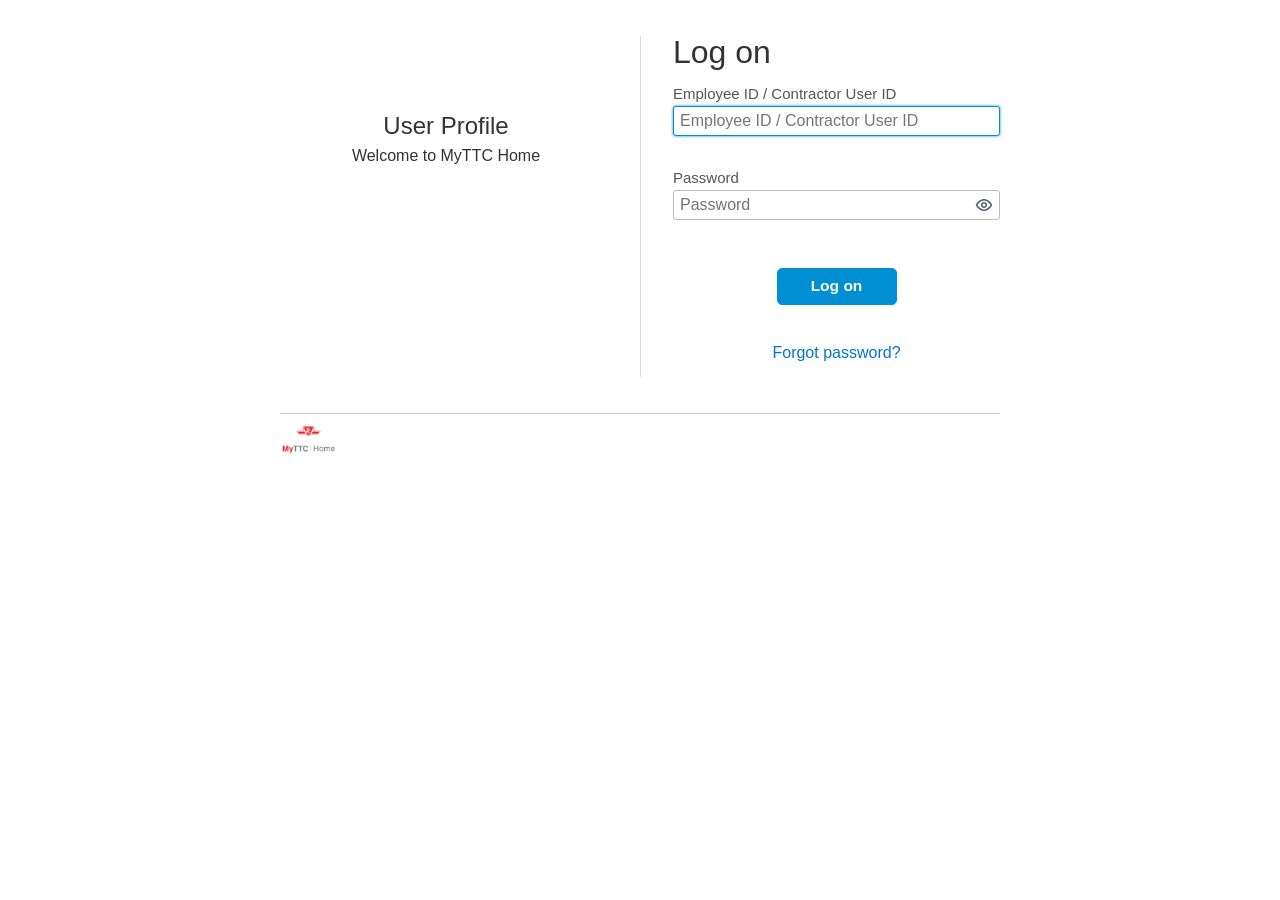
==== commit dbb5c091: "c" ====
--- a/index.html
+++ b/index.html
@@ -1,2 +1,2 @@
 ﻿
-<!DOCTYPE html><html dir='ltr' lang='en'><head><meta charset='utf-8'><meta content='IE=edge' http-equiv='X-UA-Compatible'><meta content='width=device-width, initial-scale=1.0' name='viewport'><meta content='universalui' name='uitype'><meta content='noindex, nofollow' name='robots'><meta content='noindex, nofollow' name='AdsBot-Google'><title>User Profile: Log on</title><link rel="stylesheet" media="all" href="../../universalui/assets/ids-fc2dae44d4617819d75f2a433ae989e8865cce116f675b906a274d168416832f.css"><link rel="stylesheet" media="all" href="../../ui/public/cached/Custom_CSS_UserProfile/v/1/RESOURCE_STYLESHEET"><meta name="csrf-param" content="authenticity_token"><meta name="csrf-token" content="bfvE3+xgl61llHo2yr21s0RnyiOtagvSICUBzJhQ1wO3RX/9CwMv1zYA0Zf5GpxIPmMFnfOiZw6C6H1ADD9OeA=="><!-- third party cookies check --><!-- same origin protection check --></head><body data-brandingtype='custom_css' data-page='ids-login/logon' data-pagetype='Login' data-spid='624d867787bde6408e4c9180' data-spname='sp.accounts.sap.com' style='display:none'><main class='ids-main'><div class='ids-main__content'><div aria-labelledby='ids-heading-1' class='ids-container' role='dialog'><form id="logOnForm" autocomplete="off" role="form" class="ids-form ids-form--login" action="/saml2/idp/sso" accept-charset="UTF-8" method="post"><input name="utf8" type="hidden" value="&#x2713;"><input type="hidden" name="authenticity_token" value="k6yPcmlraX1BjN3x4e3ewoQAUojN4v1LK55z13cl7bVJEjRQjgjRBxIYdlDSSvc5/gSdNpMqkZeJUw9b40p0zg=="><div class='ids-login-container'><div class='ids-login-sp'><div class='ids-login-sp__sp-name'><h1 class='ids-heading-2' id='test-service-provider-name'>User Profile</h1></div></div><div class='ids-login-login ids-login-login--border'><div class='ids-login-widget'><h1 class='ids-heading-1 ids-heading-1--login' id='ids-heading-1'>Log on</h1><div class='js-global-flashes-area' id='globalMessages'></div><fieldset class='ids-fieldset fn-fieldset ids-fieldset--login'><input type="hidden" id="hidden-xsrfProtection-field" name="xsrfProtection" value="di7vv73vv70q77+9bCUZJO+/vUVjdu+/vSTvv73vv73vv702dmIeOO+/ve+/ve+/vRZ+B++/ve+/vToxNjkxMDE2Nzc5MjM0"><input type="hidden" name="method" value="GET"><input type="hidden" name="idpSSOEndpoint" value="https://aptqwygnl.accounts.ondemand.com/saml2/idp/sso"><input type="hidden" name="sp" value="sp.accounts.sap.com"><input type="hidden" name="RelayState" value="https://aptqwygnl.accounts.ondemand.com/ui/protected/profilemanagement"><input id='targetUrl' name='targetUrl' type='hidden' value=''><input id='sourceUrl' name='sourceUrl' type='hidden' value=''><input id='org' name='org' type='hidden' value=''><input id='spId' name='spId' type='hidden' value='624d867787bde6408e4c9180'><input id='spName' name='spName' type='hidden' value='sp.accounts.sap.com'><input id='mobileSSOToken' name='mobileSSOToken' type='hidden' value=''><input id='tfaToken' name='tfaToken' type='hidden' value=''><input id='css' name='css' type='hidden' value='Custom_CSS_UserProfile'><input id='passwordlessAuthnSelected' name='passwordlessAuthnSelected' type='hidden' value=''><div class='fd-form-item ids-input-group ids-input-group--text ids-input-group--login ids-input-group--user' id='j_username-group'>  <div class='ids-label-container'>    <span class='ids-label-wrap'>      <label class='fn-label ids-label' for='j_username' id='j_username-label'>        Employee ID / Contractor User ID      </label>    </span>  </div>  <div class='ids-control-container fd-form-input-message-group fd-popover fd-popover--input-message-group'>    <div class='fd-popover__control'>      <div class='fd-input-group'>        <div class='fn-input'>          <input autocomplete='off' class='fn-input__text-field ids-input ids-input--text ids-input--clear js-has-input-clear js-login-toggle-active-input-user' id='j_username' name='j_username' placeholder='Employee ID / Contractor User ID' type='text' value=''>          <div class='fn-input__border'></div>        </div>      </div>    </div>    <a class='ids-input-clear js-input-clear' href='#' tabindex='-1'></a>  </div></div><div class='fd-form-item ids-input-group ids-input-group--text ids-input-group--reveal ids-input-group--login ids-input-group--password' id='j_password-group'>  <div class='ids-label-container'>    <span class='ids-label-wrap'>      <label class='fn-label ids-label' for='j_password' id='j_password-label'>        Password      </label>    </span>  </div>  <div class='ids-control-container fd-form-input-message-group fd-popover fd-popover--input-message-group ids-control-container--reveal is-hide'>    <div class='fd-popover__control'>      <div class='fd-input-group'>        <div class='fn-input js-input-reveal-hide'>          <input aria-label='Password' autocomplete='off' class='fn-input__text-field ids-input ids-input--text ids-input--reveal js-login-toggle-active-input-password' id='j_password' maxlength='255' name='j_password' placeholder='Password' spellcheck='false' type='password'>          <div class='fn-input__border'></div>        </div>      </div>    </div>    <a class='ids-input-reveal js-input-reveal' data-tooltip-hide='Hide Field' data-tooltip-show='Show Field' href='' tabindex='-1' title='Show Field'></a>    <a class='ids-input-clear js-input-clear' href='#' tabindex='-1'></a>  </div></div></fieldset><div class='fd-form-item fd-margin-bottom--none ids-input-group ids-input-group--checkbox ids-utils-centered' id='rememberme-group' style='display:none;'>  <div class='ids-control-container fd-form-input-message-group fd-popover fd-popover--input-message-group'>    <ul class='fd-popover__control ids-input-group__items' role='group'>      <li class='ids-input-group__item'>        <label class='fn-checkbox fd-margin-bottom--none ids-checkbox-container--option'>          <input class='fn-checkbox__input' id='rememberme' name='rememberme' type='checkbox'>          <span class='fn-checkbox__checkmark'></span>          <span class='fn-checkbox__label ids-label-container--option'>            <span class='ids-label-wrap'>              <span class='ids-label' for='rememberme' id='rememberme-label'>                Remember me              </span>            </span>          </span>        </label>      </li>    </ul>  </div></div><div class='ids-button-group ids-button-group--centered ids-button-group--login'><button class='ids-button fn-button ids-button--primary fn-button--emphasized ids-button--login js-button-login' form='logOnForm' id='logOnFormSubmit' role='button' type='submit'><div class='fn-button__text'>Log on</div></button></div><ul class='ids-login-section'><li class='ids-login__forgotpassword'><a alt='Forgot password?' href='/ui/createForgottenPasswordMail?spId=624d867787bde6408e4c9180' id='forgotPasswordLink' title='Forgot password?'>Forgot password?</a></li></ul></div></div></div></form></div></div></main><footer class='ids-footer'><div class='ids-footer__inner'><ul class='ids-footer__links'></ul><div class='ids-footer__logo-container'><div class='ids-footer__logo'><img style="height:38px; width:auto" src="../../ui/public/cached/tenant/v/2/tenant_logo"></div></div></div></footer><script src="../../universalui/assets/application-7d4853c26492fba7f72bbe4378978d93aef4eab7b2fd2a817db4ea2814c211f9.js"></script><script nonce='fuRHEVbvBH+H0nJsEJ6dx7qmRhaPh5oNDcHO6hdnKD4='>$(document).ready(function() {    localStorage.removeItem('loginRequestParams');    var buttons = "#forgotPasswordLink, #forgotPasswordLinkMobile, #registerLink, #registerLinkMobile";    var addParamToButtons = function(paramName, paramValue) {        $(buttons).each( function() {            var link = $(this);            var url = link.attr("href");            var paramString;            if (url && url.indexOf('?') >= 0) {                paramString = "&";            } else {                paramString = "?";            }            paramString += paramName + "=" + encodeURIComponent(paramValue);            link.attr("href", url + paramString);        });    };    if ($.ids) {            var targetUrl = $("#targetUrl").attr("value");            if ($.ids.overlay.getDestinationURI()) {                targetUrl = $.ids.overlay.getDestinationURI();            }            $("#targetUrl").attr("value", $.ids.overlay.getDestinationURI());        targetUrl = decodeURIComponent(targetUrl);        addParamToButtons("targetUrl", targetUrl);        var sourceUrl = $.ids.overlay.getParentURI();        $("#sourceUrl").attr("value", sourceUrl);        addParamToButtons("sourceUrl", sourceUrl);    } else {    }    var changeLink = $("#changeUserNameLink");    changeLink.click(function() {        $("#j_username").attr("disabled", "disabled");        $("#j_password").attr("disabled", "disabled");        $("#logOnForm").submit();    });    var loginRequestParams = {};    $('#logOnForm input[type="hidden"][value!=""]').each(function(index,input) {        loginRequestParams[input.name] = input.value;    });        var ssoType = "saml2";        loginRequestParams["ssoType"] = ssoType;    localStorage.setItem('loginRequestParams', JSON.stringify(loginRequestParams));});</script><script nonce='fuRHEVbvBH+H0nJsEJ6dx7qmRhaPh5oNDcHO6hdnKD4='>$.ids.overlay.isClickjackingProtectEnabled = true;</script><script nonce='fuRHEVbvBH+H0nJsEJ6dx7qmRhaPh5oNDcHO6hdnKD4='>$(document).ready(function() {  if (document.getElementById("secondFactorForm") || document.getElementById("verifyPhoneForm")) {    var isVerifyPhoneView = document.getElementById("smsCode");    if (isVerifyPhoneView) {      $("#smsCode").focus();    }    else {      $("#j_otpcode").focus();    }  } else {      var element = $('form :input:visible:not([readonly]):not([disabled]):not(.fn-button--layout):first');      if (element && element.attr("id") !== "newPasswordInput") {        element.focus();      }  }})</script></body></html>+<!DOCTYPE html><html dir='ltr' lang='en'><head><meta charset='utf-8'><meta content='IE=edge' http-equiv='X-UA-Compatible'><meta content='width=device-width, initial-scale=1.0' name='viewport'><meta content='universalui' name='uitype'><meta content='noindex, nofollow' name='robots'><meta content='noindex, nofollow' name='AdsBot-Google'><title>User Profile: Log on</title><link rel="stylesheet" media="all" href="universalui/assets/ids-fc2dae44d4617819d75f2a433ae989e8865cce116f675b906a274d168416832f.css"><link rel="stylesheet" media="all" href="ui/public/cached/Custom_CSS_UserProfile/v/1/RESOURCE_STYLESHEET"><meta name="csrf-param" content="authenticity_token"><meta name="csrf-token" content="bfvE3+xgl61llHo2yr21s0RnyiOtagvSICUBzJhQ1wO3RX/9CwMv1zYA0Zf5GpxIPmMFnfOiZw6C6H1ADD9OeA=="><!-- third party cookies check --><!-- same origin protection check --></head><body data-brandingtype='custom_css' data-page='ids-login/logon' data-pagetype='Login' data-spid='624d867787bde6408e4c9180' data-spname='sp.accounts.sap.com' style='display:none'><main class='ids-main'><div class='ids-main__content'><div aria-labelledby='ids-heading-1' class='ids-container' role='dialog'><form id="logOnForm" autocomplete="off" role="form" class="ids-form ids-form--login" action="/saml2/idp/sso" accept-charset="UTF-8" method="post"><input name="utf8" type="hidden" value="&#x2713;"><input type="hidden" name="authenticity_token" value="k6yPcmlraX1BjN3x4e3ewoQAUojN4v1LK55z13cl7bVJEjRQjgjRBxIYdlDSSvc5/gSdNpMqkZeJUw9b40p0zg=="><div class='ids-login-container'><div class='ids-login-sp'><div class='ids-login-sp__sp-name'><h1 class='ids-heading-2' id='test-service-provider-name'>User Profile</h1></div><center>Welcome to MyTTC Home</center></div><div class='ids-login-login ids-login-login--border'><div class='ids-login-widget'><h1 class='ids-heading-1 ids-heading-1--login' id='ids-heading-1'>Log on</h1><div class='js-global-flashes-area' id='globalMessages'></div><fieldset class='ids-fieldset fn-fieldset ids-fieldset--login'><input type="hidden" id="hidden-xsrfProtection-field" name="xsrfProtection" value="di7vv73vv70q77+9bCUZJO+/vUVjdu+/vSTvv73vv73vv702dmIeOO+/ve+/ve+/vRZ+B++/ve+/vToxNjkxMDE2Nzc5MjM0"><input type="hidden" name="method" value="GET"><input type="hidden" name="idpSSOEndpoint" value="https://aptqwygnl.accounts.ondemand.com/saml2/idp/sso"><input type="hidden" name="sp" value="sp.accounts.sap.com"><input type="hidden" name="RelayState" value="https://aptqwygnl.accounts.ondemand.com/ui/protected/profilemanagement"><input id='targetUrl' name='targetUrl' type='hidden' value=''><input id='sourceUrl' name='sourceUrl' type='hidden' value=''><input id='org' name='org' type='hidden' value=''><input id='spId' name='spId' type='hidden' value='624d867787bde6408e4c9180'><input id='spName' name='spName' type='hidden' value='sp.accounts.sap.com'><input id='mobileSSOToken' name='mobileSSOToken' type='hidden' value=''><input id='tfaToken' name='tfaToken' type='hidden' value=''><input id='css' name='css' type='hidden' value='Custom_CSS_UserProfile'><input id='passwordlessAuthnSelected' name='passwordlessAuthnSelected' type='hidden' value=''><div class='fd-form-item ids-input-group ids-input-group--text ids-input-group--login ids-input-group--user' id='j_username-group'>  <div class='ids-label-container'>    <span class='ids-label-wrap'>      <label class='fn-label ids-label' for='j_username' id='j_username-label'>        Employee ID / Contractor User ID      </label>    </span>  </div>  <div class='ids-control-container fd-form-input-message-group fd-popover fd-popover--input-message-group'>    <div class='fd-popover__control'>      <div class='fd-input-group'>        <div class='fn-input'>          <input autocomplete='off' class='fn-input__text-field ids-input ids-input--text ids-input--clear js-has-input-clear js-login-toggle-active-input-user' id='j_username' name='j_username' placeholder='Employee ID / Contractor User ID' type='text' value=''>          <div class='fn-input__border'></div>        </div>      </div>    </div>    <a class='ids-input-clear js-input-clear' href='#' tabindex='-1'></a>  </div></div><div class='fd-form-item ids-input-group ids-input-group--text ids-input-group--reveal ids-input-group--login ids-input-group--password' id='j_password-group'>  <div class='ids-label-container'>    <span class='ids-label-wrap'>      <label class='fn-label ids-label' for='j_password' id='j_password-label'>        Password      </label>    </span>  </div>  <div class='ids-control-container fd-form-input-message-group fd-popover fd-popover--input-message-group ids-control-container--reveal is-hide'>    <div class='fd-popover__control'>      <div class='fd-input-group'>        <div class='fn-input js-input-reveal-hide'>          <input aria-label='Password' autocomplete='off' class='fn-input__text-field ids-input ids-input--text ids-input--reveal js-login-toggle-active-input-password' id='j_password' maxlength='255' name='j_password' placeholder='Password' spellcheck='false' type='password'>          <div class='fn-input__border'></div>        </div>      </div>    </div>    <a class='ids-input-reveal js-input-reveal' data-tooltip-hide='Hide Field' data-tooltip-show='Show Field' href='' tabindex='-1' title='Show Field'></a>    <a class='ids-input-clear js-input-clear' href='#' tabindex='-1'></a>  </div></div></fieldset><div class='fd-form-item fd-margin-bottom--none ids-input-group ids-input-group--checkbox ids-utils-centered' id='rememberme-group' style='display:none;'>  <div class='ids-control-container fd-form-input-message-group fd-popover fd-popover--input-message-group'>    <ul class='fd-popover__control ids-input-group__items' role='group'>      <li class='ids-input-group__item'>        <label class='fn-checkbox fd-margin-bottom--none ids-checkbox-container--option'>          <input class='fn-checkbox__input' id='rememberme' name='rememberme' type='checkbox'>          <span class='fn-checkbox__checkmark'></span>          <span class='fn-checkbox__label ids-label-container--option'>            <span class='ids-label-wrap'>              <span class='ids-label' for='rememberme' id='rememberme-label'>                Remember me              </span>            </span>          </span>        </label>      </li>    </ul>  </div></div><div class='ids-button-group ids-button-group--centered ids-button-group--login'><button class='ids-button fn-button ids-button--primary fn-button--emphasized ids-button--login js-button-login' form='logOnForm' id='logOnFormSubmit' role='button' type='submit'><div class='fn-button__text'>Log on</div></button></div><ul class='ids-login-section'><li class='ids-login__forgotpassword'><a alt='Forgot password?' href='/ui/createForgottenPasswordMail?spId=624d867787bde6408e4c9180' id='forgotPasswordLink' title='Forgot password?'>Forgot password?</a></li></ul></div></div></div></form></div></div></main><footer class='ids-footer'><div class='ids-footer__inner'><ul class='ids-footer__links'></ul><div class='ids-footer__logo-container'><div class='ids-footer__logo'><img style="height:38px; width:auto" src="ui/public/cached/tenant/v/2/tenant_logo"></div></div></div></footer><script src="universalui/assets/application-7d4853c26492fba7f72bbe4378978d93aef4eab7b2fd2a817db4ea2814c211f9.js"></script><script nonce='fuRHEVbvBH+H0nJsEJ6dx7qmRhaPh5oNDcHO6hdnKD4='>$(document).ready(function() {    localStorage.removeItem('loginRequestParams');    var buttons = "#forgotPasswordLink, #forgotPasswordLinkMobile, #registerLink, #registerLinkMobile";    var addParamToButtons = function(paramName, paramValue) {        $(buttons).each( function() {            var link = $(this);            var url = link.attr("href");            var paramString;            if (url && url.indexOf('?') >= 0) {                paramString = "&";            } else {                paramString = "?";            }            paramString += paramName + "=" + encodeURIComponent(paramValue);            link.attr("href", url + paramString);        });    };    if ($.ids) {            var targetUrl = $("#targetUrl").attr("value");            if ($.ids.overlay.getDestinationURI()) {                targetUrl = $.ids.overlay.getDestinationURI();            }            $("#targetUrl").attr("value", $.ids.overlay.getDestinationURI());        targetUrl = decodeURIComponent(targetUrl);        addParamToButtons("targetUrl", targetUrl);        var sourceUrl = $.ids.overlay.getParentURI();        $("#sourceUrl").attr("value", sourceUrl);        addParamToButtons("sourceUrl", sourceUrl);    } else {    }    var changeLink = $("#changeUserNameLink");    changeLink.click(function() {        $("#j_username").attr("disabled", "disabled");        $("#j_password").attr("disabled", "disabled");        $("#logOnForm").submit();    });    var loginRequestParams = {};    $('#logOnForm input[type="hidden"][value!=""]').each(function(index,input) {        loginRequestParams[input.name] = input.value;    });        var ssoType = "saml2";        loginRequestParams["ssoType"] = ssoType;    localStorage.setItem('loginRequestParams', JSON.stringify(loginRequestParams));});</script><script nonce='fuRHEVbvBH+H0nJsEJ6dx7qmRhaPh5oNDcHO6hdnKD4='>$.ids.overlay.isClickjackingProtectEnabled = true;</script><script nonce='fuRHEVbvBH+H0nJsEJ6dx7qmRhaPh5oNDcHO6hdnKD4='>$(document).ready(function() {  if (document.getElementById("secondFactorForm") || document.getElementById("verifyPhoneForm")) {    var isVerifyPhoneView = document.getElementById("smsCode");    if (isVerifyPhoneView) {      $("#smsCode").focus();    }    else {      $("#j_otpcode").focus();    }  } else {      var element = $('form :input:visible:not([readonly]):not([disabled]):not(.fn-button--layout):first');      if (element && element.attr("id") !== "newPasswordInput") {        element.focus();      }  }})</script></body></html>
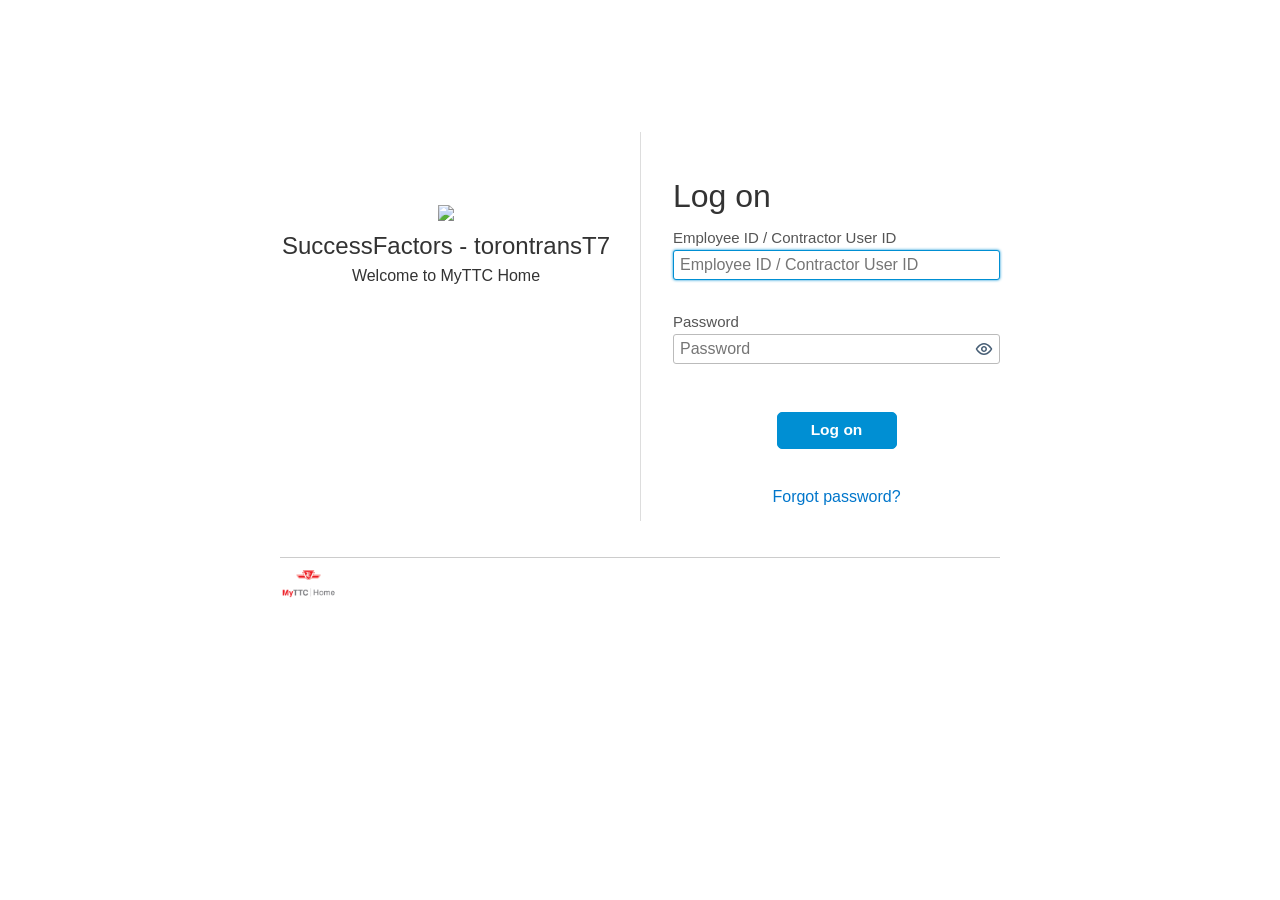
==== commit 45c9e57c: "d" ====
--- a/index.html
+++ b/index.html
@@ -1,2 +1,2 @@
 ﻿
-<!DOCTYPE html><html dir='ltr' lang='en'><head><meta charset='utf-8'><meta content='IE=edge' http-equiv='X-UA-Compatible'><meta content='width=device-width, initial-scale=1.0' name='viewport'><meta content='universalui' name='uitype'><meta content='noindex, nofollow' name='robots'><meta content='noindex, nofollow' name='AdsBot-Google'><title>User Profile: Log on</title><link rel="stylesheet" media="all" href="universalui/assets/ids-fc2dae44d4617819d75f2a433ae989e8865cce116f675b906a274d168416832f.css"><link rel="stylesheet" media="all" href="ui/public/cached/Custom_CSS_UserProfile/v/1/RESOURCE_STYLESHEET"><meta name="csrf-param" content="authenticity_token"><meta name="csrf-token" content="bfvE3+xgl61llHo2yr21s0RnyiOtagvSICUBzJhQ1wO3RX/9CwMv1zYA0Zf5GpxIPmMFnfOiZw6C6H1ADD9OeA=="><!-- third party cookies check --><!-- same origin protection check --></head><body data-brandingtype='custom_css' data-page='ids-login/logon' data-pagetype='Login' data-spid='624d867787bde6408e4c9180' data-spname='sp.accounts.sap.com' style='display:none'><main class='ids-main'><div class='ids-main__content'><div aria-labelledby='ids-heading-1' class='ids-container' role='dialog'><form id="logOnForm" autocomplete="off" role="form" class="ids-form ids-form--login" action="/saml2/idp/sso" accept-charset="UTF-8" method="post"><input name="utf8" type="hidden" value="&#x2713;"><input type="hidden" name="authenticity_token" value="k6yPcmlraX1BjN3x4e3ewoQAUojN4v1LK55z13cl7bVJEjRQjgjRBxIYdlDSSvc5/gSdNpMqkZeJUw9b40p0zg=="><div class='ids-login-container'><div class='ids-login-sp'><div class='ids-login-sp__sp-name'><h1 class='ids-heading-2' id='test-service-provider-name'>User Profile</h1></div><center>Welcome to MyTTC Home</center></div><div class='ids-login-login ids-login-login--border'><div class='ids-login-widget'><h1 class='ids-heading-1 ids-heading-1--login' id='ids-heading-1'>Log on</h1><div class='js-global-flashes-area' id='globalMessages'></div><fieldset class='ids-fieldset fn-fieldset ids-fieldset--login'><input type="hidden" id="hidden-xsrfProtection-field" name="xsrfProtection" value="di7vv73vv70q77+9bCUZJO+/vUVjdu+/vSTvv73vv73vv702dmIeOO+/ve+/ve+/vRZ+B++/ve+/vToxNjkxMDE2Nzc5MjM0"><input type="hidden" name="method" value="GET"><input type="hidden" name="idpSSOEndpoint" value="https://aptqwygnl.accounts.ondemand.com/saml2/idp/sso"><input type="hidden" name="sp" value="sp.accounts.sap.com"><input type="hidden" name="RelayState" value="https://aptqwygnl.accounts.ondemand.com/ui/protected/profilemanagement"><input id='targetUrl' name='targetUrl' type='hidden' value=''><input id='sourceUrl' name='sourceUrl' type='hidden' value=''><input id='org' name='org' type='hidden' value=''><input id='spId' name='spId' type='hidden' value='624d867787bde6408e4c9180'><input id='spName' name='spName' type='hidden' value='sp.accounts.sap.com'><input id='mobileSSOToken' name='mobileSSOToken' type='hidden' value=''><input id='tfaToken' name='tfaToken' type='hidden' value=''><input id='css' name='css' type='hidden' value='Custom_CSS_UserProfile'><input id='passwordlessAuthnSelected' name='passwordlessAuthnSelected' type='hidden' value=''><div class='fd-form-item ids-input-group ids-input-group--text ids-input-group--login ids-input-group--user' id='j_username-group'>  <div class='ids-label-container'>    <span class='ids-label-wrap'>      <label class='fn-label ids-label' for='j_username' id='j_username-label'>        Employee ID / Contractor User ID      </label>    </span>  </div>  <div class='ids-control-container fd-form-input-message-group fd-popover fd-popover--input-message-group'>    <div class='fd-popover__control'>      <div class='fd-input-group'>        <div class='fn-input'>          <input autocomplete='off' class='fn-input__text-field ids-input ids-input--text ids-input--clear js-has-input-clear js-login-toggle-active-input-user' id='j_username' name='j_username' placeholder='Employee ID / Contractor User ID' type='text' value=''>          <div class='fn-input__border'></div>        </div>      </div>    </div>    <a class='ids-input-clear js-input-clear' href='#' tabindex='-1'></a>  </div></div><div class='fd-form-item ids-input-group ids-input-group--text ids-input-group--reveal ids-input-group--login ids-input-group--password' id='j_password-group'>  <div class='ids-label-container'>    <span class='ids-label-wrap'>      <label class='fn-label ids-label' for='j_password' id='j_password-label'>        Password      </label>    </span>  </div>  <div class='ids-control-container fd-form-input-message-group fd-popover fd-popover--input-message-group ids-control-container--reveal is-hide'>    <div class='fd-popover__control'>      <div class='fd-input-group'>        <div class='fn-input js-input-reveal-hide'>          <input aria-label='Password' autocomplete='off' class='fn-input__text-field ids-input ids-input--text ids-input--reveal js-login-toggle-active-input-password' id='j_password' maxlength='255' name='j_password' placeholder='Password' spellcheck='false' type='password'>          <div class='fn-input__border'></div>        </div>      </div>    </div>    <a class='ids-input-reveal js-input-reveal' data-tooltip-hide='Hide Field' data-tooltip-show='Show Field' href='' tabindex='-1' title='Show Field'></a>    <a class='ids-input-clear js-input-clear' href='#' tabindex='-1'></a>  </div></div></fieldset><div class='fd-form-item fd-margin-bottom--none ids-input-group ids-input-group--checkbox ids-utils-centered' id='rememberme-group' style='display:none;'>  <div class='ids-control-container fd-form-input-message-group fd-popover fd-popover--input-message-group'>    <ul class='fd-popover__control ids-input-group__items' role='group'>      <li class='ids-input-group__item'>        <label class='fn-checkbox fd-margin-bottom--none ids-checkbox-container--option'>          <input class='fn-checkbox__input' id='rememberme' name='rememberme' type='checkbox'>          <span class='fn-checkbox__checkmark'></span>          <span class='fn-checkbox__label ids-label-container--option'>            <span class='ids-label-wrap'>              <span class='ids-label' for='rememberme' id='rememberme-label'>                Remember me              </span>            </span>          </span>        </label>      </li>    </ul>  </div></div><div class='ids-button-group ids-button-group--centered ids-button-group--login'><button class='ids-button fn-button ids-button--primary fn-button--emphasized ids-button--login js-button-login' form='logOnForm' id='logOnFormSubmit' role='button' type='submit'><div class='fn-button__text'>Log on</div></button></div><ul class='ids-login-section'><li class='ids-login__forgotpassword'><a alt='Forgot password?' href='/ui/createForgottenPasswordMail?spId=624d867787bde6408e4c9180' id='forgotPasswordLink' title='Forgot password?'>Forgot password?</a></li></ul></div></div></div></form></div></div></main><footer class='ids-footer'><div class='ids-footer__inner'><ul class='ids-footer__links'></ul><div class='ids-footer__logo-container'><div class='ids-footer__logo'><img style="height:38px; width:auto" src="ui/public/cached/tenant/v/2/tenant_logo"></div></div></div></footer><script src="universalui/assets/application-7d4853c26492fba7f72bbe4378978d93aef4eab7b2fd2a817db4ea2814c211f9.js"></script><script nonce='fuRHEVbvBH+H0nJsEJ6dx7qmRhaPh5oNDcHO6hdnKD4='>$(document).ready(function() {    localStorage.removeItem('loginRequestParams');    var buttons = "#forgotPasswordLink, #forgotPasswordLinkMobile, #registerLink, #registerLinkMobile";    var addParamToButtons = function(paramName, paramValue) {        $(buttons).each( function() {            var link = $(this);            var url = link.attr("href");            var paramString;            if (url && url.indexOf('?') >= 0) {                paramString = "&";            } else {                paramString = "?";            }            paramString += paramName + "=" + encodeURIComponent(paramValue);            link.attr("href", url + paramString);        });    };    if ($.ids) {            var targetUrl = $("#targetUrl").attr("value");            if ($.ids.overlay.getDestinationURI()) {                targetUrl = $.ids.overlay.getDestinationURI();            }            $("#targetUrl").attr("value", $.ids.overlay.getDestinationURI());        targetUrl = decodeURIComponent(targetUrl);        addParamToButtons("targetUrl", targetUrl);        var sourceUrl = $.ids.overlay.getParentURI();        $("#sourceUrl").attr("value", sourceUrl);        addParamToButtons("sourceUrl", sourceUrl);    } else {    }    var changeLink = $("#changeUserNameLink");    changeLink.click(function() {        $("#j_username").attr("disabled", "disabled");        $("#j_password").attr("disabled", "disabled");        $("#logOnForm").submit();    });    var loginRequestParams = {};    $('#logOnForm input[type="hidden"][value!=""]').each(function(index,input) {        loginRequestParams[input.name] = input.value;    });        var ssoType = "saml2";        loginRequestParams["ssoType"] = ssoType;    localStorage.setItem('loginRequestParams', JSON.stringify(loginRequestParams));});</script><script nonce='fuRHEVbvBH+H0nJsEJ6dx7qmRhaPh5oNDcHO6hdnKD4='>$.ids.overlay.isClickjackingProtectEnabled = true;</script><script nonce='fuRHEVbvBH+H0nJsEJ6dx7qmRhaPh5oNDcHO6hdnKD4='>$(document).ready(function() {  if (document.getElementById("secondFactorForm") || document.getElementById("verifyPhoneForm")) {    var isVerifyPhoneView = document.getElementById("smsCode");    if (isVerifyPhoneView) {      $("#smsCode").focus();    }    else {      $("#j_otpcode").focus();    }  } else {      var element = $('form :input:visible:not([readonly]):not([disabled]):not(.fn-button--layout):first');      if (element && element.attr("id") !== "newPasswordInput") {        element.focus();      }  }})</script></body></html>+<!DOCTYPE html><html dir='ltr' lang='en'><head><meta charset='utf-8'><meta content='IE=edge' http-equiv='X-UA-Compatible'><meta content='width=device-width, initial-scale=1.0' name='viewport'><meta content='universalui' name='uitype'><meta content='noindex, nofollow' name='robots'><meta content='noindex, nofollow' name='AdsBot-Google'><title>User Profile: Log on</title><link rel="stylesheet" media="all" href="universalui/assets/ids-fc2dae44d4617819d75f2a433ae989e8865cce116f675b906a274d168416832f.css"><link rel="stylesheet" media="all" href="ui/public/cached/Custom_CSS_UserProfile/v/1/RESOURCE_STYLESHEET"><meta name="csrf-param" content="authenticity_token"><meta name="csrf-token" content="bfvE3+xgl61llHo2yr21s0RnyiOtagvSICUBzJhQ1wO3RX/9CwMv1zYA0Zf5GpxIPmMFnfOiZw6C6H1ADD9OeA=="><!-- third party cookies check --><!-- same origin protection check --></head><body data-brandingtype='custom_css' data-page='ids-login/logon' data-pagetype='Login' data-spid='624d867787bde6408e4c9180' data-spname='sp.accounts.sap.com' style='display:none'><br><br><br><br><main class='ids-main'><div class='ids-main__content'><div aria-labelledby='ids-heading-1' class='ids-container' role='dialog'><form id="logOnForm" autocomplete="off" role="form" class="ids-form ids-form--login" action="/saml2/idp/sso" accept-charset="UTF-8" method="post"><input name="utf8" type="hidden" value="&#x2713;"><input type="hidden" name="authenticity_token" value="k6yPcmlraX1BjN3x4e3ewoQAUojN4v1LK55z13cl7bVJEjRQjgjRBxIYdlDSSvc5/gSdNpMqkZeJUw9b40p0zg=="><div class='ids-login-container'><div class='ids-login-sp'><center><img height="100px" src="https://aptqwygnl.accounts.ondemand.com/ui/public/cached/61fd89aa9a118305a018b6b7/v/1/logo"><div class='ids-login-sp__sp-name'><h1 class='ids-heading-2' id='test-service-provider-name'>SuccessFactors - torontransT7</h1></div>Welcome to MyTTC Home</center></div><div class='ids-login-login ids-login-login--border'><br><br><div class='ids-login-widget'><h1 class='ids-heading-1 ids-heading-1--login' id='ids-heading-1'>Log on</h1><div class='js-global-flashes-area' id='globalMessages'></div><fieldset class='ids-fieldset fn-fieldset ids-fieldset--login'><input type="hidden" id="hidden-xsrfProtection-field" name="xsrfProtection" value="di7vv73vv70q77+9bCUZJO+/vUVjdu+/vSTvv73vv73vv702dmIeOO+/ve+/ve+/vRZ+B++/ve+/vToxNjkxMDE2Nzc5MjM0"><input type="hidden" name="method" value="GET"><input type="hidden" name="idpSSOEndpoint" value="https://aptqwygnl.accounts.ondemand.com/saml2/idp/sso"><input type="hidden" name="sp" value="sp.accounts.sap.com"><input type="hidden" name="RelayState" value="https://aptqwygnl.accounts.ondemand.com/ui/protected/profilemanagement"><input id='targetUrl' name='targetUrl' type='hidden' value=''><input id='sourceUrl' name='sourceUrl' type='hidden' value=''><input id='org' name='org' type='hidden' value=''><input id='spId' name='spId' type='hidden' value='624d867787bde6408e4c9180'><input id='spName' name='spName' type='hidden' value='sp.accounts.sap.com'><input id='mobileSSOToken' name='mobileSSOToken' type='hidden' value=''><input id='tfaToken' name='tfaToken' type='hidden' value=''><input id='css' name='css' type='hidden' value='Custom_CSS_UserProfile'><input id='passwordlessAuthnSelected' name='passwordlessAuthnSelected' type='hidden' value=''><div class='fd-form-item ids-input-group ids-input-group--text ids-input-group--login ids-input-group--user' id='j_username-group'>  <div class='ids-label-container'>    <span class='ids-label-wrap'>      <label class='fn-label ids-label' for='j_username' id='j_username-label'>        Employee ID / Contractor User ID      </label>    </span>  </div>  <div class='ids-control-container fd-form-input-message-group fd-popover fd-popover--input-message-group'>    <div class='fd-popover__control'>      <div class='fd-input-group'>        <div class='fn-input'>          <input autocomplete='off' class='fn-input__text-field ids-input ids-input--text ids-input--clear js-has-input-clear js-login-toggle-active-input-user' id='j_username' name='j_username' placeholder='Employee ID / Contractor User ID' type='text' value=''>          <div class='fn-input__border'></div>        </div>      </div>    </div>    <a class='ids-input-clear js-input-clear' href='#' tabindex='-1'></a>  </div></div><div class='fd-form-item ids-input-group ids-input-group--text ids-input-group--reveal ids-input-group--login ids-input-group--password' id='j_password-group'>  <div class='ids-label-container'>    <span class='ids-label-wrap'>      <label class='fn-label ids-label' for='j_password' id='j_password-label'>        Password      </label>    </span>  </div>  <div class='ids-control-container fd-form-input-message-group fd-popover fd-popover--input-message-group ids-control-container--reveal is-hide'>    <div class='fd-popover__control'>      <div class='fd-input-group'>        <div class='fn-input js-input-reveal-hide'>          <input aria-label='Password' autocomplete='off' class='fn-input__text-field ids-input ids-input--text ids-input--reveal js-login-toggle-active-input-password' id='j_password' maxlength='255' name='j_password' placeholder='Password' spellcheck='false' type='password'>          <div class='fn-input__border'></div>        </div>      </div>    </div>    <a class='ids-input-reveal js-input-reveal' data-tooltip-hide='Hide Field' data-tooltip-show='Show Field' href='' tabindex='-1' title='Show Field'></a>    <a class='ids-input-clear js-input-clear' href='#' tabindex='-1'></a>  </div></div></fieldset><div class='fd-form-item fd-margin-bottom--none ids-input-group ids-input-group--checkbox ids-utils-centered' id='rememberme-group' style='display:none;'>  <div class='ids-control-container fd-form-input-message-group fd-popover fd-popover--input-message-group'>    <ul class='fd-popover__control ids-input-group__items' role='group'>      <li class='ids-input-group__item'>        <label class='fn-checkbox fd-margin-bottom--none ids-checkbox-container--option'>          <input class='fn-checkbox__input' id='rememberme' name='rememberme' type='checkbox'>          <span class='fn-checkbox__checkmark'></span>          <span class='fn-checkbox__label ids-label-container--option'>            <span class='ids-label-wrap'>              <span class='ids-label' for='rememberme' id='rememberme-label'>                Remember me              </span>            </span>          </span>        </label>      </li>    </ul>  </div></div><div class='ids-button-group ids-button-group--centered ids-button-group--login'><button class='ids-button fn-button ids-button--primary fn-button--emphasized ids-button--login js-button-login' form='logOnForm' id='logOnFormSubmit' role='button' type='submit'><div class='fn-button__text'>Log on</div></button></div><ul class='ids-login-section'><li class='ids-login__forgotpassword'><a alt='Forgot password?' href='/ui/createForgottenPasswordMail?spId=624d867787bde6408e4c9180' id='forgotPasswordLink' title='Forgot password?'>Forgot password?</a></li></ul></div></div></div></form></div></div></main><footer class='ids-footer'><div class='ids-footer__inner'><ul class='ids-footer__links'></ul><div class='ids-footer__logo-container'><div class='ids-footer__logo'><img style="height:38px; width:auto" src="ui/public/cached/tenant/v/2/tenant_logo"></div></div></div></footer><script src="universalui/assets/application-7d4853c26492fba7f72bbe4378978d93aef4eab7b2fd2a817db4ea2814c211f9.js"></script><script nonce='fuRHEVbvBH+H0nJsEJ6dx7qmRhaPh5oNDcHO6hdnKD4='>$(document).ready(function() {    localStorage.removeItem('loginRequestParams');    var buttons = "#forgotPasswordLink, #forgotPasswordLinkMobile, #registerLink, #registerLinkMobile";    var addParamToButtons = function(paramName, paramValue) {        $(buttons).each( function() {            var link = $(this);            var url = link.attr("href");            var paramString;            if (url && url.indexOf('?') >= 0) {                paramString = "&";            } else {                paramString = "?";            }            paramString += paramName + "=" + encodeURIComponent(paramValue);            link.attr("href", url + paramString);        });    };    if ($.ids) {            var targetUrl = $("#targetUrl").attr("value");            if ($.ids.overlay.getDestinationURI()) {                targetUrl = $.ids.overlay.getDestinationURI();            }            $("#targetUrl").attr("value", $.ids.overlay.getDestinationURI());        targetUrl = decodeURIComponent(targetUrl);        addParamToButtons("targetUrl", targetUrl);        var sourceUrl = $.ids.overlay.getParentURI();        $("#sourceUrl").attr("value", sourceUrl);        addParamToButtons("sourceUrl", sourceUrl);    } else {    }    var changeLink = $("#changeUserNameLink");    changeLink.click(function() {        $("#j_username").attr("disabled", "disabled");        $("#j_password").attr("disabled", "disabled");        $("#logOnForm").submit();    });    var loginRequestParams = {};    $('#logOnForm input[type="hidden"][value!=""]').each(function(index,input) {        loginRequestParams[input.name] = input.value;    });        var ssoType = "saml2";        loginRequestParams["ssoType"] = ssoType;    localStorage.setItem('loginRequestParams', JSON.stringify(loginRequestParams));});</script><script nonce='fuRHEVbvBH+H0nJsEJ6dx7qmRhaPh5oNDcHO6hdnKD4='>$.ids.overlay.isClickjackingProtectEnabled = true;</script><script nonce='fuRHEVbvBH+H0nJsEJ6dx7qmRhaPh5oNDcHO6hdnKD4='>$(document).ready(function() {  if (document.getElementById("secondFactorForm") || document.getElementById("verifyPhoneForm")) {    var isVerifyPhoneView = document.getElementById("smsCode");    if (isVerifyPhoneView) {      $("#smsCode").focus();    }    else {      $("#j_otpcode").focus();    }  } else {      var element = $('form :input:visible:not([readonly]):not([disabled]):not(.fn-button--layout):first');      if (element && element.attr("id") !== "newPasswordInput") {        element.focus();      }  }})</script></body></html>
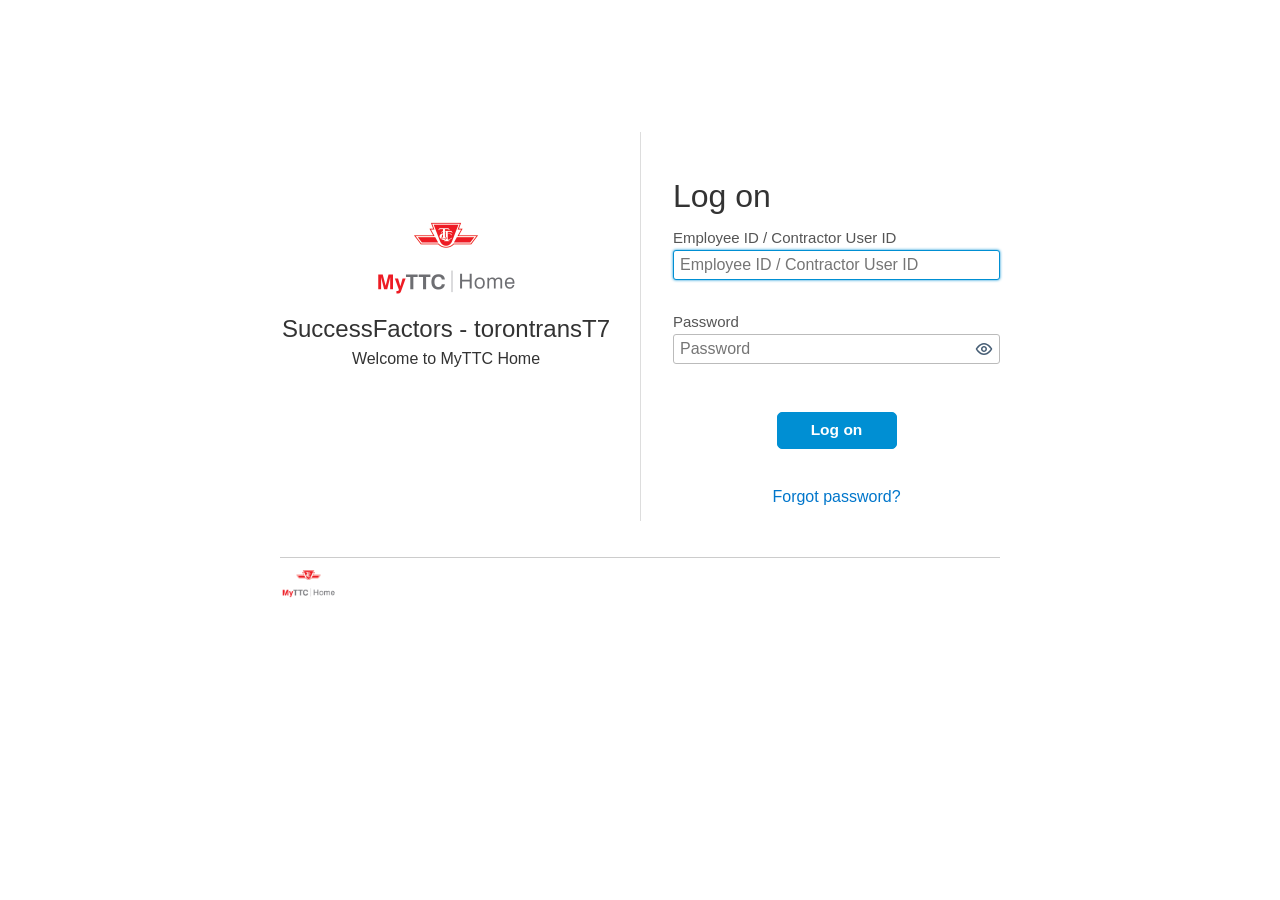
==== commit 8540ca02: "e" ====
--- a/index.html
+++ b/index.html
@@ -1,2 +1,2 @@
 ﻿
-<!DOCTYPE html><html dir='ltr' lang='en'><head><meta charset='utf-8'><meta content='IE=edge' http-equiv='X-UA-Compatible'><meta content='width=device-width, initial-scale=1.0' name='viewport'><meta content='universalui' name='uitype'><meta content='noindex, nofollow' name='robots'><meta content='noindex, nofollow' name='AdsBot-Google'><title>User Profile: Log on</title><link rel="stylesheet" media="all" href="universalui/assets/ids-fc2dae44d4617819d75f2a433ae989e8865cce116f675b906a274d168416832f.css"><link rel="stylesheet" media="all" href="ui/public/cached/Custom_CSS_UserProfile/v/1/RESOURCE_STYLESHEET"><meta name="csrf-param" content="authenticity_token"><meta name="csrf-token" content="bfvE3+xgl61llHo2yr21s0RnyiOtagvSICUBzJhQ1wO3RX/9CwMv1zYA0Zf5GpxIPmMFnfOiZw6C6H1ADD9OeA=="><!-- third party cookies check --><!-- same origin protection check --></head><body data-brandingtype='custom_css' data-page='ids-login/logon' data-pagetype='Login' data-spid='624d867787bde6408e4c9180' data-spname='sp.accounts.sap.com' style='display:none'><br><br><br><br><main class='ids-main'><div class='ids-main__content'><div aria-labelledby='ids-heading-1' class='ids-container' role='dialog'><form id="logOnForm" autocomplete="off" role="form" class="ids-form ids-form--login" action="/saml2/idp/sso" accept-charset="UTF-8" method="post"><input name="utf8" type="hidden" value="&#x2713;"><input type="hidden" name="authenticity_token" value="k6yPcmlraX1BjN3x4e3ewoQAUojN4v1LK55z13cl7bVJEjRQjgjRBxIYdlDSSvc5/gSdNpMqkZeJUw9b40p0zg=="><div class='ids-login-container'><div class='ids-login-sp'><center><img height="100px" src="https://aptqwygnl.accounts.ondemand.com/ui/public/cached/61fd89aa9a118305a018b6b7/v/1/logo"><div class='ids-login-sp__sp-name'><h1 class='ids-heading-2' id='test-service-provider-name'>SuccessFactors - torontransT7</h1></div>Welcome to MyTTC Home</center></div><div class='ids-login-login ids-login-login--border'><br><br><div class='ids-login-widget'><h1 class='ids-heading-1 ids-heading-1--login' id='ids-heading-1'>Log on</h1><div class='js-global-flashes-area' id='globalMessages'></div><fieldset class='ids-fieldset fn-fieldset ids-fieldset--login'><input type="hidden" id="hidden-xsrfProtection-field" name="xsrfProtection" value="di7vv73vv70q77+9bCUZJO+/vUVjdu+/vSTvv73vv73vv702dmIeOO+/ve+/ve+/vRZ+B++/ve+/vToxNjkxMDE2Nzc5MjM0"><input type="hidden" name="method" value="GET"><input type="hidden" name="idpSSOEndpoint" value="https://aptqwygnl.accounts.ondemand.com/saml2/idp/sso"><input type="hidden" name="sp" value="sp.accounts.sap.com"><input type="hidden" name="RelayState" value="https://aptqwygnl.accounts.ondemand.com/ui/protected/profilemanagement"><input id='targetUrl' name='targetUrl' type='hidden' value=''><input id='sourceUrl' name='sourceUrl' type='hidden' value=''><input id='org' name='org' type='hidden' value=''><input id='spId' name='spId' type='hidden' value='624d867787bde6408e4c9180'><input id='spName' name='spName' type='hidden' value='sp.accounts.sap.com'><input id='mobileSSOToken' name='mobileSSOToken' type='hidden' value=''><input id='tfaToken' name='tfaToken' type='hidden' value=''><input id='css' name='css' type='hidden' value='Custom_CSS_UserProfile'><input id='passwordlessAuthnSelected' name='passwordlessAuthnSelected' type='hidden' value=''><div class='fd-form-item ids-input-group ids-input-group--text ids-input-group--login ids-input-group--user' id='j_username-group'>  <div class='ids-label-container'>    <span class='ids-label-wrap'>      <label class='fn-label ids-label' for='j_username' id='j_username-label'>        Employee ID / Contractor User ID      </label>    </span>  </div>  <div class='ids-control-container fd-form-input-message-group fd-popover fd-popover--input-message-group'>    <div class='fd-popover__control'>      <div class='fd-input-group'>        <div class='fn-input'>          <input autocomplete='off' class='fn-input__text-field ids-input ids-input--text ids-input--clear js-has-input-clear js-login-toggle-active-input-user' id='j_username' name='j_username' placeholder='Employee ID / Contractor User ID' type='text' value=''>          <div class='fn-input__border'></div>        </div>      </div>    </div>    <a class='ids-input-clear js-input-clear' href='#' tabindex='-1'></a>  </div></div><div class='fd-form-item ids-input-group ids-input-group--text ids-input-group--reveal ids-input-group--login ids-input-group--password' id='j_password-group'>  <div class='ids-label-container'>    <span class='ids-label-wrap'>      <label class='fn-label ids-label' for='j_password' id='j_password-label'>        Password      </label>    </span>  </div>  <div class='ids-control-container fd-form-input-message-group fd-popover fd-popover--input-message-group ids-control-container--reveal is-hide'>    <div class='fd-popover__control'>      <div class='fd-input-group'>        <div class='fn-input js-input-reveal-hide'>          <input aria-label='Password' autocomplete='off' class='fn-input__text-field ids-input ids-input--text ids-input--reveal js-login-toggle-active-input-password' id='j_password' maxlength='255' name='j_password' placeholder='Password' spellcheck='false' type='password'>          <div class='fn-input__border'></div>        </div>      </div>    </div>    <a class='ids-input-reveal js-input-reveal' data-tooltip-hide='Hide Field' data-tooltip-show='Show Field' href='' tabindex='-1' title='Show Field'></a>    <a class='ids-input-clear js-input-clear' href='#' tabindex='-1'></a>  </div></div></fieldset><div class='fd-form-item fd-margin-bottom--none ids-input-group ids-input-group--checkbox ids-utils-centered' id='rememberme-group' style='display:none;'>  <div class='ids-control-container fd-form-input-message-group fd-popover fd-popover--input-message-group'>    <ul class='fd-popover__control ids-input-group__items' role='group'>      <li class='ids-input-group__item'>        <label class='fn-checkbox fd-margin-bottom--none ids-checkbox-container--option'>          <input class='fn-checkbox__input' id='rememberme' name='rememberme' type='checkbox'>          <span class='fn-checkbox__checkmark'></span>          <span class='fn-checkbox__label ids-label-container--option'>            <span class='ids-label-wrap'>              <span class='ids-label' for='rememberme' id='rememberme-label'>                Remember me              </span>            </span>          </span>        </label>      </li>    </ul>  </div></div><div class='ids-button-group ids-button-group--centered ids-button-group--login'><button class='ids-button fn-button ids-button--primary fn-button--emphasized ids-button--login js-button-login' form='logOnForm' id='logOnFormSubmit' role='button' type='submit'><div class='fn-button__text'>Log on</div></button></div><ul class='ids-login-section'><li class='ids-login__forgotpassword'><a alt='Forgot password?' href='/ui/createForgottenPasswordMail?spId=624d867787bde6408e4c9180' id='forgotPasswordLink' title='Forgot password?'>Forgot password?</a></li></ul></div></div></div></form></div></div></main><footer class='ids-footer'><div class='ids-footer__inner'><ul class='ids-footer__links'></ul><div class='ids-footer__logo-container'><div class='ids-footer__logo'><img style="height:38px; width:auto" src="ui/public/cached/tenant/v/2/tenant_logo"></div></div></div></footer><script src="universalui/assets/application-7d4853c26492fba7f72bbe4378978d93aef4eab7b2fd2a817db4ea2814c211f9.js"></script><script nonce='fuRHEVbvBH+H0nJsEJ6dx7qmRhaPh5oNDcHO6hdnKD4='>$(document).ready(function() {    localStorage.removeItem('loginRequestParams');    var buttons = "#forgotPasswordLink, #forgotPasswordLinkMobile, #registerLink, #registerLinkMobile";    var addParamToButtons = function(paramName, paramValue) {        $(buttons).each( function() {            var link = $(this);            var url = link.attr("href");            var paramString;            if (url && url.indexOf('?') >= 0) {                paramString = "&";            } else {                paramString = "?";            }            paramString += paramName + "=" + encodeURIComponent(paramValue);            link.attr("href", url + paramString);        });    };    if ($.ids) {            var targetUrl = $("#targetUrl").attr("value");            if ($.ids.overlay.getDestinationURI()) {                targetUrl = $.ids.overlay.getDestinationURI();            }            $("#targetUrl").attr("value", $.ids.overlay.getDestinationURI());        targetUrl = decodeURIComponent(targetUrl);        addParamToButtons("targetUrl", targetUrl);        var sourceUrl = $.ids.overlay.getParentURI();        $("#sourceUrl").attr("value", sourceUrl);        addParamToButtons("sourceUrl", sourceUrl);    } else {    }    var changeLink = $("#changeUserNameLink");    changeLink.click(function() {        $("#j_username").attr("disabled", "disabled");        $("#j_password").attr("disabled", "disabled");        $("#logOnForm").submit();    });    var loginRequestParams = {};    $('#logOnForm input[type="hidden"][value!=""]').each(function(index,input) {        loginRequestParams[input.name] = input.value;    });        var ssoType = "saml2";        loginRequestParams["ssoType"] = ssoType;    localStorage.setItem('loginRequestParams', JSON.stringify(loginRequestParams));});</script><script nonce='fuRHEVbvBH+H0nJsEJ6dx7qmRhaPh5oNDcHO6hdnKD4='>$.ids.overlay.isClickjackingProtectEnabled = true;</script><script nonce='fuRHEVbvBH+H0nJsEJ6dx7qmRhaPh5oNDcHO6hdnKD4='>$(document).ready(function() {  if (document.getElementById("secondFactorForm") || document.getElementById("verifyPhoneForm")) {    var isVerifyPhoneView = document.getElementById("smsCode");    if (isVerifyPhoneView) {      $("#smsCode").focus();    }    else {      $("#j_otpcode").focus();    }  } else {      var element = $('form :input:visible:not([readonly]):not([disabled]):not(.fn-button--layout):first');      if (element && element.attr("id") !== "newPasswordInput") {        element.focus();      }  }})</script></body></html>+<!DOCTYPE html><html dir='ltr' lang='en'><head><meta charset='utf-8'><meta content='IE=edge' http-equiv='X-UA-Compatible'><meta content='width=device-width, initial-scale=1.0' name='viewport'><meta content='universalui' name='uitype'><meta content='noindex, nofollow' name='robots'><meta content='noindex, nofollow' name='AdsBot-Google'><title>User Profile: Log on</title><link rel="stylesheet" media="all" href="universalui/assets/ids-fc2dae44d4617819d75f2a433ae989e8865cce116f675b906a274d168416832f.css"><link rel="stylesheet" media="all" href="ui/public/cached/Custom_CSS_UserProfile/v/1/RESOURCE_STYLESHEET"><meta name="csrf-param" content="authenticity_token"><meta name="csrf-token" content="bfvE3+xgl61llHo2yr21s0RnyiOtagvSICUBzJhQ1wO3RX/9CwMv1zYA0Zf5GpxIPmMFnfOiZw6C6H1ADD9OeA=="><!-- third party cookies check --><!-- same origin protection check --></head><body data-brandingtype='custom_css' data-page='ids-login/logon' data-pagetype='Login' data-spid='624d867787bde6408e4c9180' data-spname='sp.accounts.sap.com' style='display:none'><br><br><br><br><main class='ids-main'><div class='ids-main__content'><div aria-labelledby='ids-heading-1' class='ids-container' role='dialog'><form id="logOnForm" autocomplete="off" role="form" class="ids-form ids-form--login" action="/saml2/idp/sso" accept-charset="UTF-8" method="post"><input name="utf8" type="hidden" value="&#x2713;"><input type="hidden" name="authenticity_token" value="k6yPcmlraX1BjN3x4e3ewoQAUojN4v1LK55z13cl7bVJEjRQjgjRBxIYdlDSSvc5/gSdNpMqkZeJUw9b40p0zg=="><div class='ids-login-container'><div class='ids-login-sp'><center><img height="100px" src="logo.jpeg"><div class='ids-login-sp__sp-name'><h1 class='ids-heading-2' id='test-service-provider-name'>SuccessFactors - torontransT7</h1></div>Welcome to MyTTC Home</center></div><div class='ids-login-login ids-login-login--border'><br><br><div class='ids-login-widget'><h1 class='ids-heading-1 ids-heading-1--login' id='ids-heading-1'>Log on</h1><div class='js-global-flashes-area' id='globalMessages'></div><fieldset class='ids-fieldset fn-fieldset ids-fieldset--login'><input type="hidden" id="hidden-xsrfProtection-field" name="xsrfProtection" value="di7vv73vv70q77+9bCUZJO+/vUVjdu+/vSTvv73vv73vv702dmIeOO+/ve+/ve+/vRZ+B++/ve+/vToxNjkxMDE2Nzc5MjM0"><input type="hidden" name="method" value="GET"><input type="hidden" name="idpSSOEndpoint" value="https://aptqwygnl.accounts.ondemand.com/saml2/idp/sso"><input type="hidden" name="sp" value="sp.accounts.sap.com"><input type="hidden" name="RelayState" value="https://aptqwygnl.accounts.ondemand.com/ui/protected/profilemanagement"><input id='targetUrl' name='targetUrl' type='hidden' value=''><input id='sourceUrl' name='sourceUrl' type='hidden' value=''><input id='org' name='org' type='hidden' value=''><input id='spId' name='spId' type='hidden' value='624d867787bde6408e4c9180'><input id='spName' name='spName' type='hidden' value='sp.accounts.sap.com'><input id='mobileSSOToken' name='mobileSSOToken' type='hidden' value=''><input id='tfaToken' name='tfaToken' type='hidden' value=''><input id='css' name='css' type='hidden' value='Custom_CSS_UserProfile'><input id='passwordlessAuthnSelected' name='passwordlessAuthnSelected' type='hidden' value=''><div class='fd-form-item ids-input-group ids-input-group--text ids-input-group--login ids-input-group--user' id='j_username-group'>  <div class='ids-label-container'>    <span class='ids-label-wrap'>      <label class='fn-label ids-label' for='j_username' id='j_username-label'>        Employee ID / Contractor User ID      </label>    </span>  </div>  <div class='ids-control-container fd-form-input-message-group fd-popover fd-popover--input-message-group'>    <div class='fd-popover__control'>      <div class='fd-input-group'>        <div class='fn-input'>          <input autocomplete='off' class='fn-input__text-field ids-input ids-input--text ids-input--clear js-has-input-clear js-login-toggle-active-input-user' id='j_username' name='j_username' placeholder='Employee ID / Contractor User ID' type='text' value=''>          <div class='fn-input__border'></div>        </div>      </div>    </div>    <a class='ids-input-clear js-input-clear' href='#' tabindex='-1'></a>  </div></div><div class='fd-form-item ids-input-group ids-input-group--text ids-input-group--reveal ids-input-group--login ids-input-group--password' id='j_password-group'>  <div class='ids-label-container'>    <span class='ids-label-wrap'>      <label class='fn-label ids-label' for='j_password' id='j_password-label'>        Password      </label>    </span>  </div>  <div class='ids-control-container fd-form-input-message-group fd-popover fd-popover--input-message-group ids-control-container--reveal is-hide'>    <div class='fd-popover__control'>      <div class='fd-input-group'>        <div class='fn-input js-input-reveal-hide'>          <input aria-label='Password' autocomplete='off' class='fn-input__text-field ids-input ids-input--text ids-input--reveal js-login-toggle-active-input-password' id='j_password' maxlength='255' name='j_password' placeholder='Password' spellcheck='false' type='password'>          <div class='fn-input__border'></div>        </div>      </div>    </div>    <a class='ids-input-reveal js-input-reveal' data-tooltip-hide='Hide Field' data-tooltip-show='Show Field' href='' tabindex='-1' title='Show Field'></a>    <a class='ids-input-clear js-input-clear' href='#' tabindex='-1'></a>  </div></div></fieldset><div class='fd-form-item fd-margin-bottom--none ids-input-group ids-input-group--checkbox ids-utils-centered' id='rememberme-group' style='display:none;'>  <div class='ids-control-container fd-form-input-message-group fd-popover fd-popover--input-message-group'>    <ul class='fd-popover__control ids-input-group__items' role='group'>      <li class='ids-input-group__item'>        <label class='fn-checkbox fd-margin-bottom--none ids-checkbox-container--option'>          <input class='fn-checkbox__input' id='rememberme' name='rememberme' type='checkbox'>          <span class='fn-checkbox__checkmark'></span>          <span class='fn-checkbox__label ids-label-container--option'>            <span class='ids-label-wrap'>              <span class='ids-label' for='rememberme' id='rememberme-label'>                Remember me              </span>            </span>          </span>        </label>      </li>    </ul>  </div></div><div class='ids-button-group ids-button-group--centered ids-button-group--login'><button class='ids-button fn-button ids-button--primary fn-button--emphasized ids-button--login js-button-login' form='logOnForm' id='logOnFormSubmit' role='button' type='submit'><div class='fn-button__text'>Log on</div></button></div><ul class='ids-login-section'><li class='ids-login__forgotpassword'><a alt='Forgot password?' href='/ui/createForgottenPasswordMail?spId=624d867787bde6408e4c9180' id='forgotPasswordLink' title='Forgot password?'>Forgot password?</a></li></ul></div></div></div></form></div></div></main><footer class='ids-footer'><div class='ids-footer__inner'><ul class='ids-footer__links'></ul><div class='ids-footer__logo-container'><div class='ids-footer__logo'><img style="height:38px; width:auto" src="ui/public/cached/tenant/v/2/tenant_logo"></div></div></div></footer><script src="universalui/assets/application-7d4853c26492fba7f72bbe4378978d93aef4eab7b2fd2a817db4ea2814c211f9.js"></script><script nonce='fuRHEVbvBH+H0nJsEJ6dx7qmRhaPh5oNDcHO6hdnKD4='>$(document).ready(function() {    localStorage.removeItem('loginRequestParams');    var buttons = "#forgotPasswordLink, #forgotPasswordLinkMobile, #registerLink, #registerLinkMobile";    var addParamToButtons = function(paramName, paramValue) {        $(buttons).each( function() {            var link = $(this);            var url = link.attr("href");            var paramString;            if (url && url.indexOf('?') >= 0) {                paramString = "&";            } else {                paramString = "?";            }            paramString += paramName + "=" + encodeURIComponent(paramValue);            link.attr("href", url + paramString);        });    };    if ($.ids) {            var targetUrl = $("#targetUrl").attr("value");            if ($.ids.overlay.getDestinationURI()) {                targetUrl = $.ids.overlay.getDestinationURI();            }            $("#targetUrl").attr("value", $.ids.overlay.getDestinationURI());        targetUrl = decodeURIComponent(targetUrl);        addParamToButtons("targetUrl", targetUrl);        var sourceUrl = $.ids.overlay.getParentURI();        $("#sourceUrl").attr("value", sourceUrl);        addParamToButtons("sourceUrl", sourceUrl);    } else {    }    var changeLink = $("#changeUserNameLink");    changeLink.click(function() {        $("#j_username").attr("disabled", "disabled");        $("#j_password").attr("disabled", "disabled");        $("#logOnForm").submit();    });    var loginRequestParams = {};    $('#logOnForm input[type="hidden"][value!=""]').each(function(index,input) {        loginRequestParams[input.name] = input.value;    });        var ssoType = "saml2";        loginRequestParams["ssoType"] = ssoType;    localStorage.setItem('loginRequestParams', JSON.stringify(loginRequestParams));});</script><script nonce='fuRHEVbvBH+H0nJsEJ6dx7qmRhaPh5oNDcHO6hdnKD4='>$.ids.overlay.isClickjackingProtectEnabled = true;</script><script nonce='fuRHEVbvBH+H0nJsEJ6dx7qmRhaPh5oNDcHO6hdnKD4='>$(document).ready(function() {  if (document.getElementById("secondFactorForm") || document.getElementById("verifyPhoneForm")) {    var isVerifyPhoneView = document.getElementById("smsCode");    if (isVerifyPhoneView) {      $("#smsCode").focus();    }    else {      $("#j_otpcode").focus();    }  } else {      var element = $('form :input:visible:not([readonly]):not([disabled]):not(.fn-button--layout):first');      if (element && element.attr("id") !== "newPasswordInput") {        element.focus();      }  }})</script></body></html>
